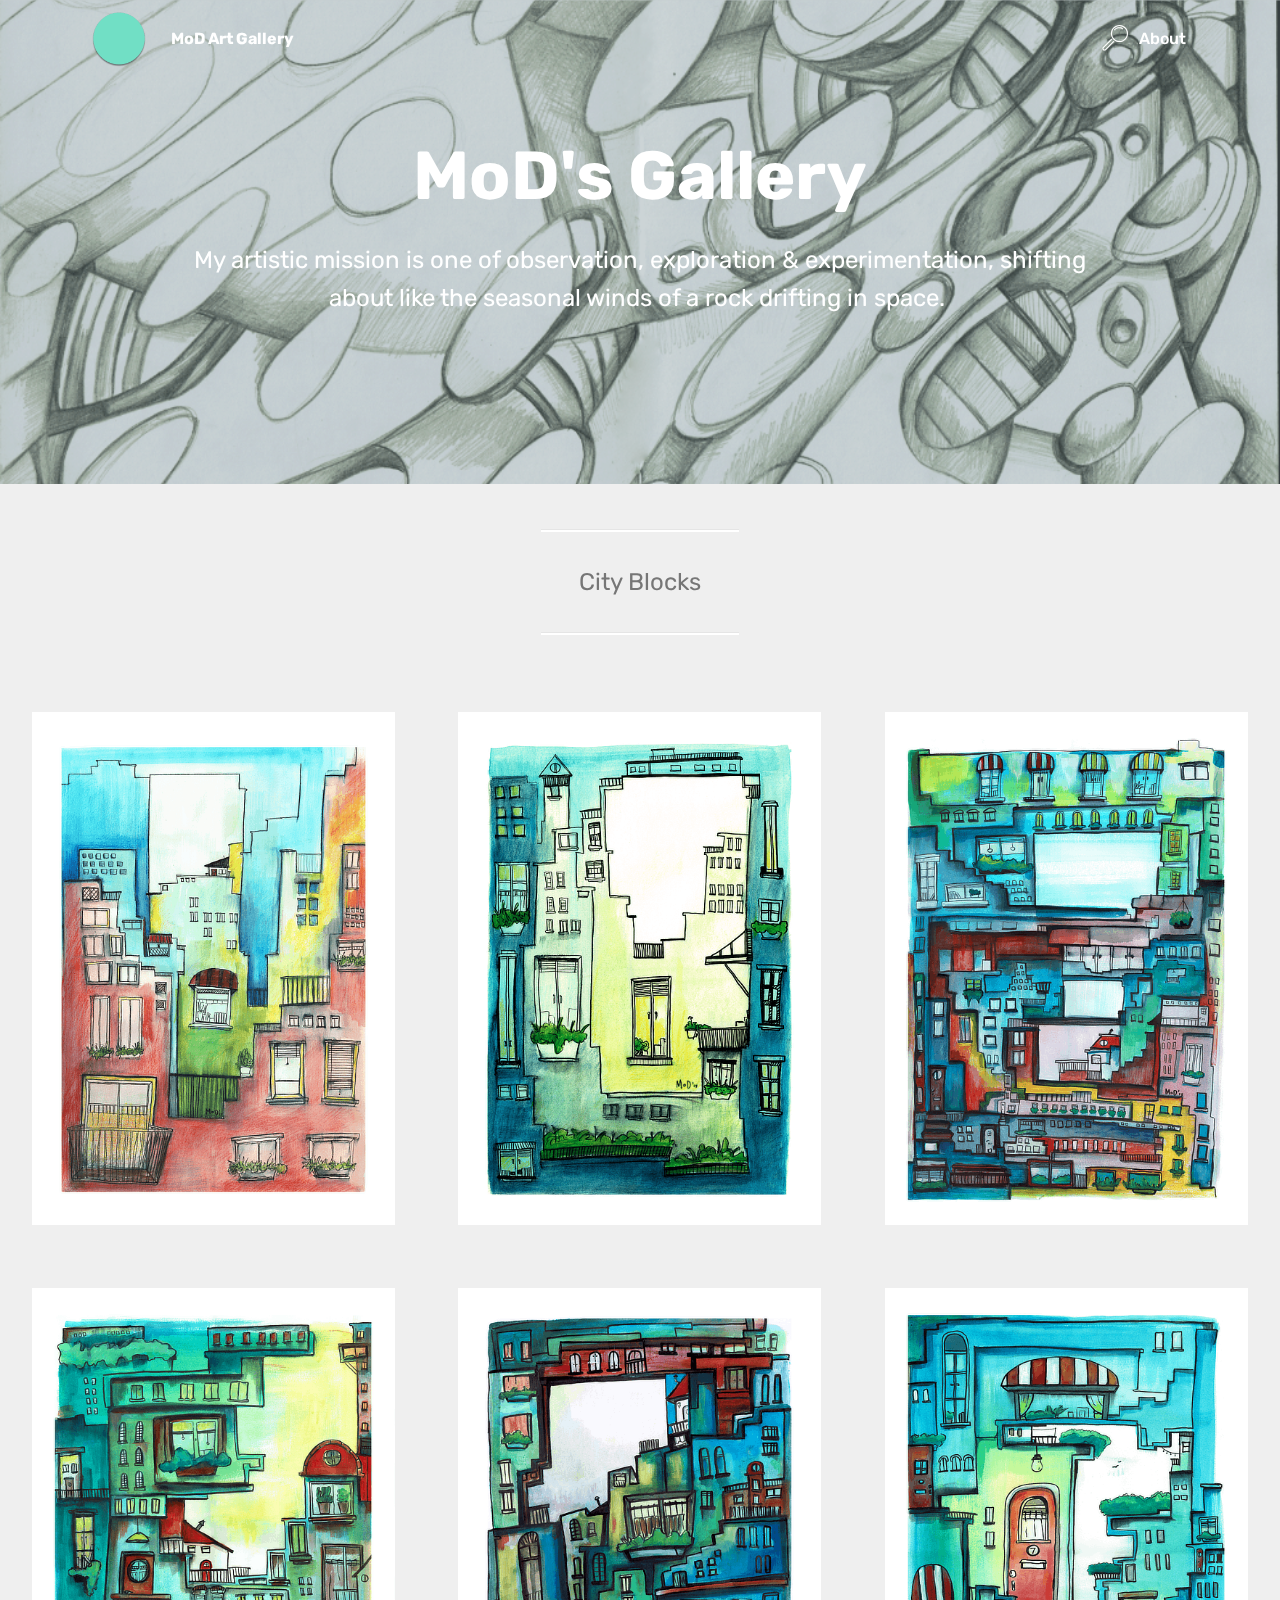
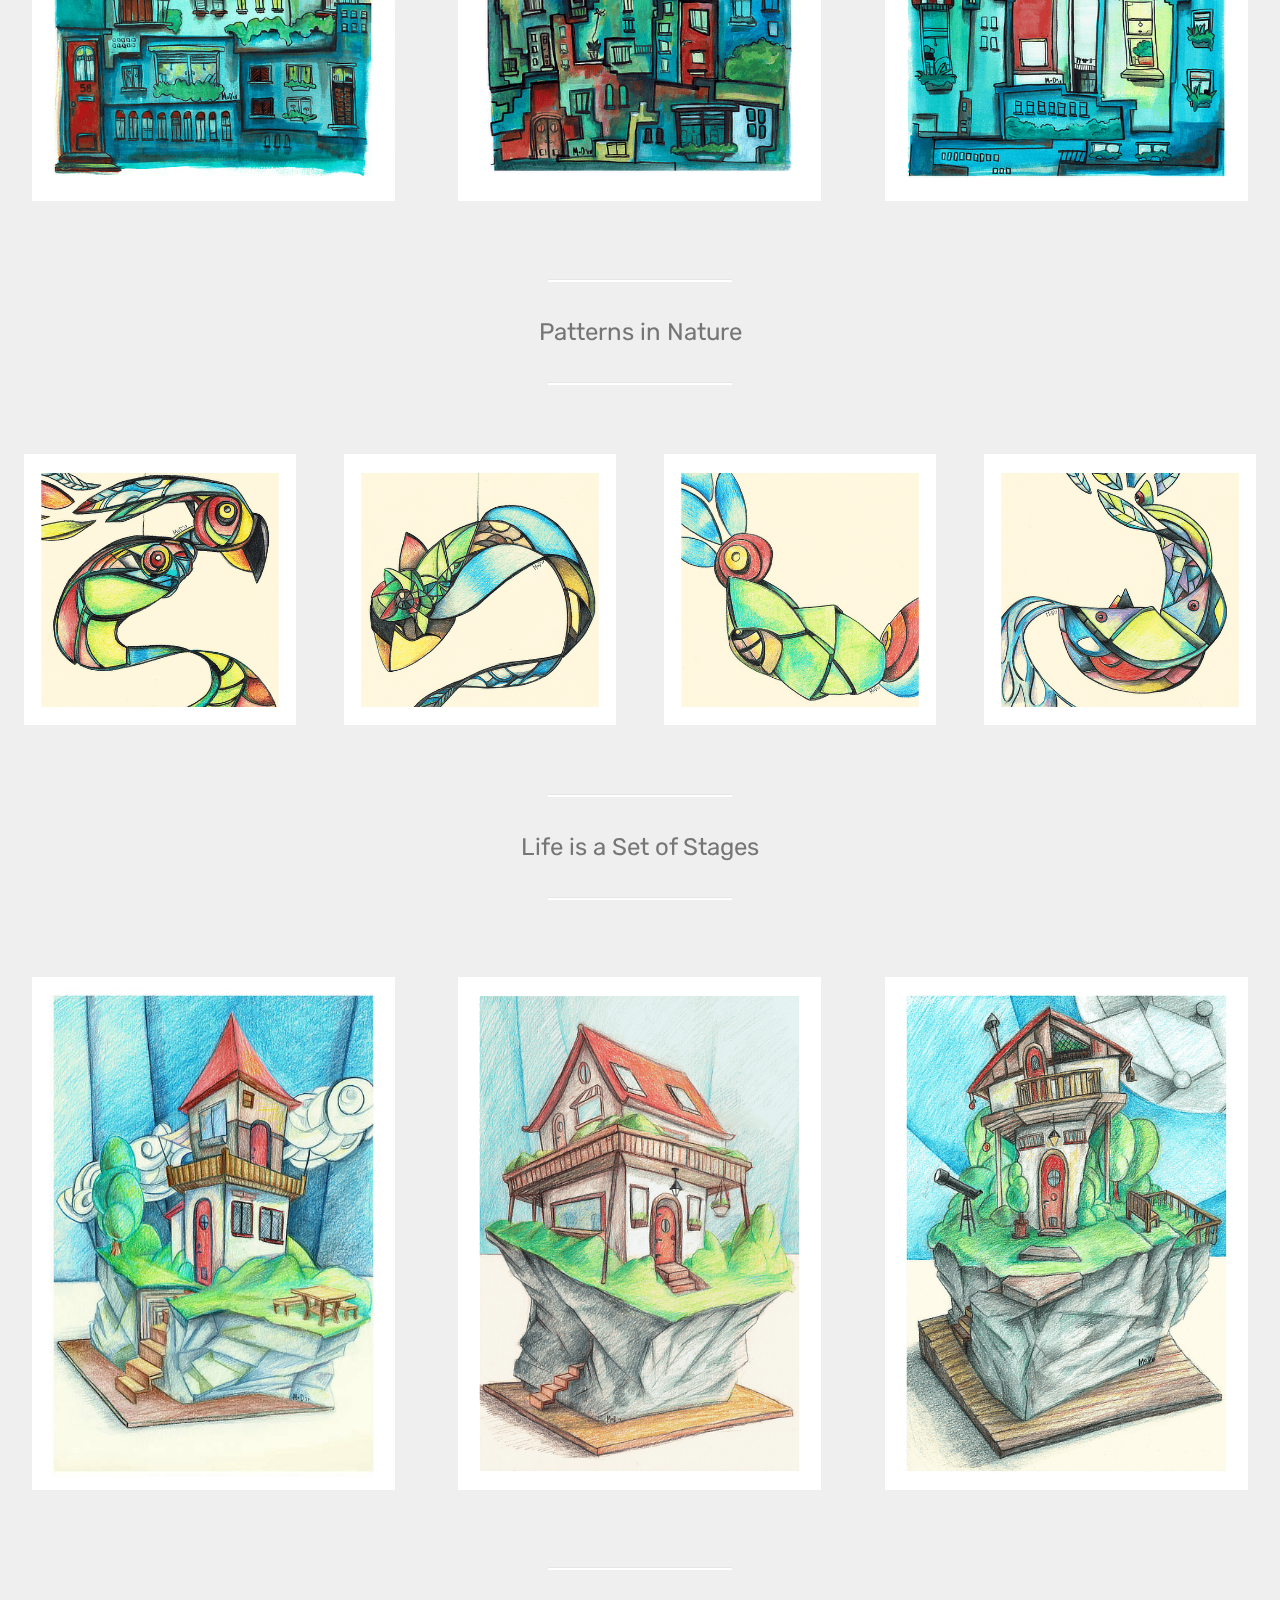
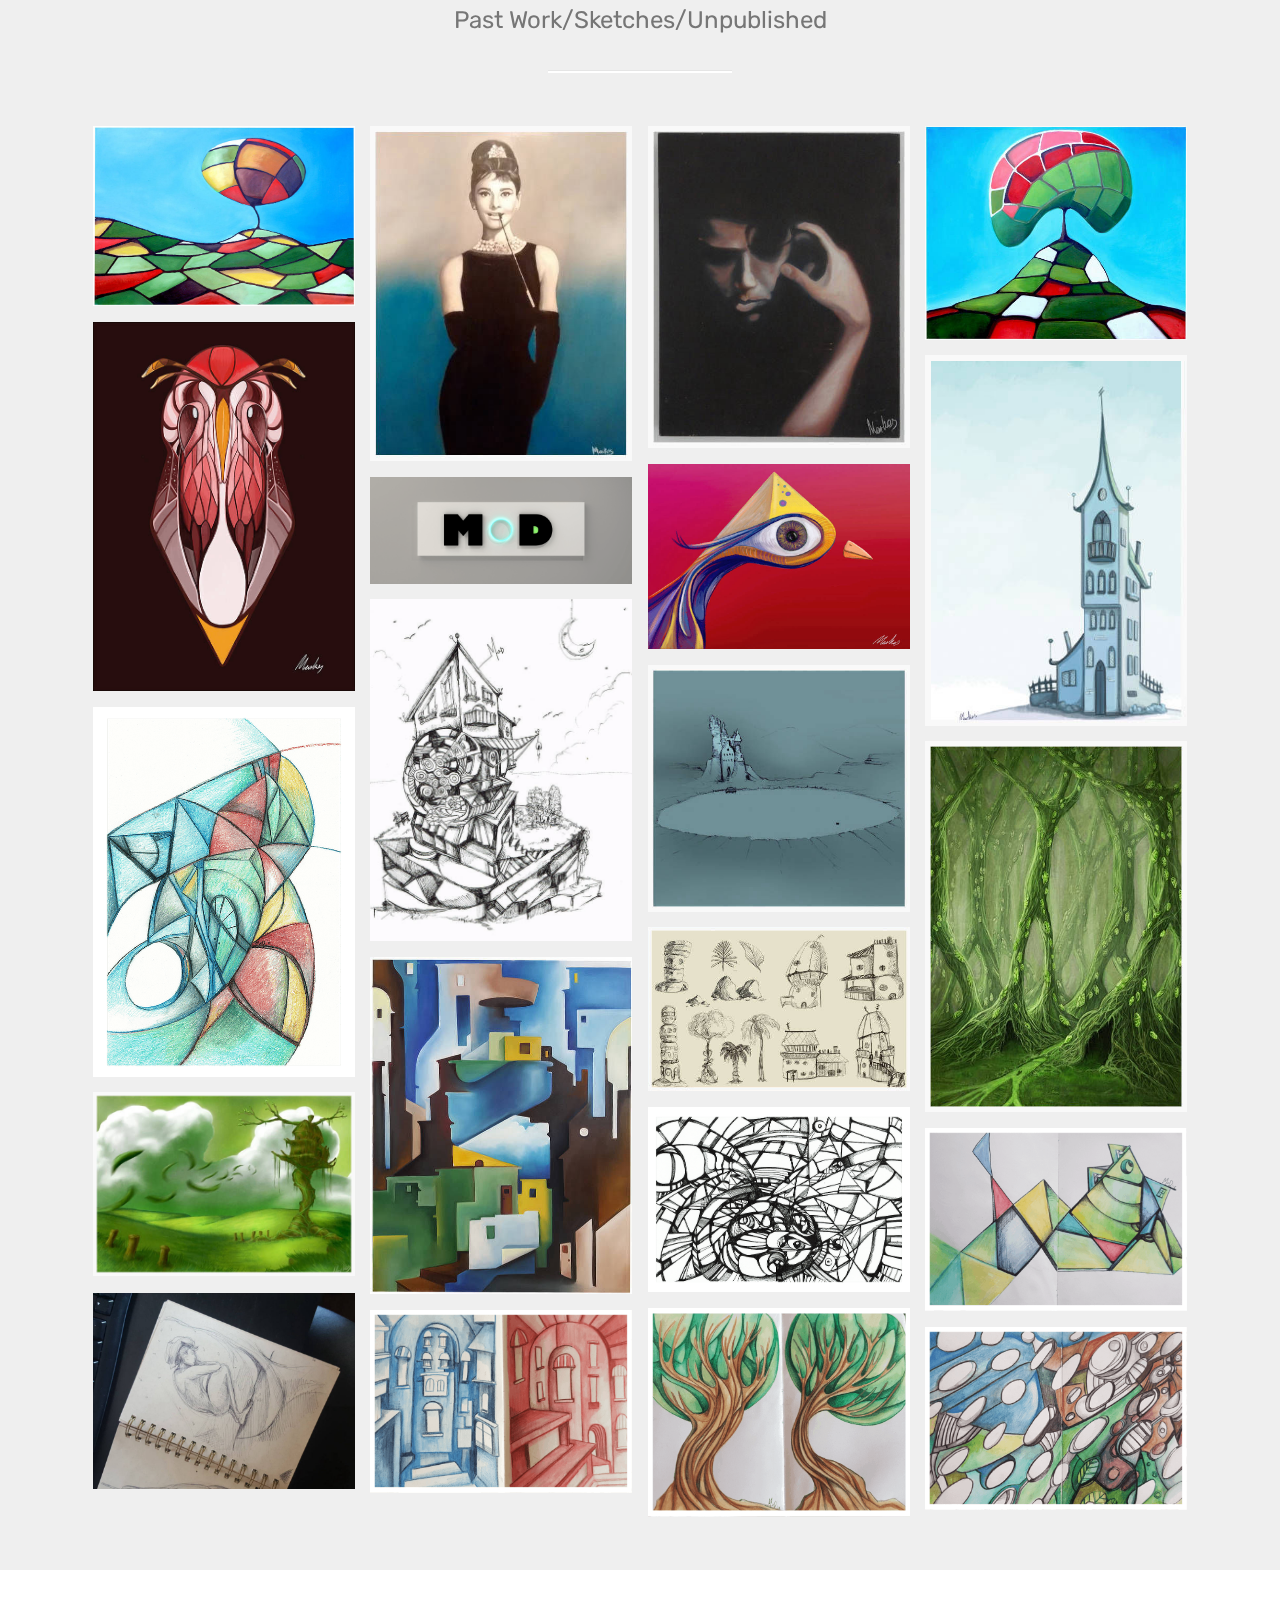
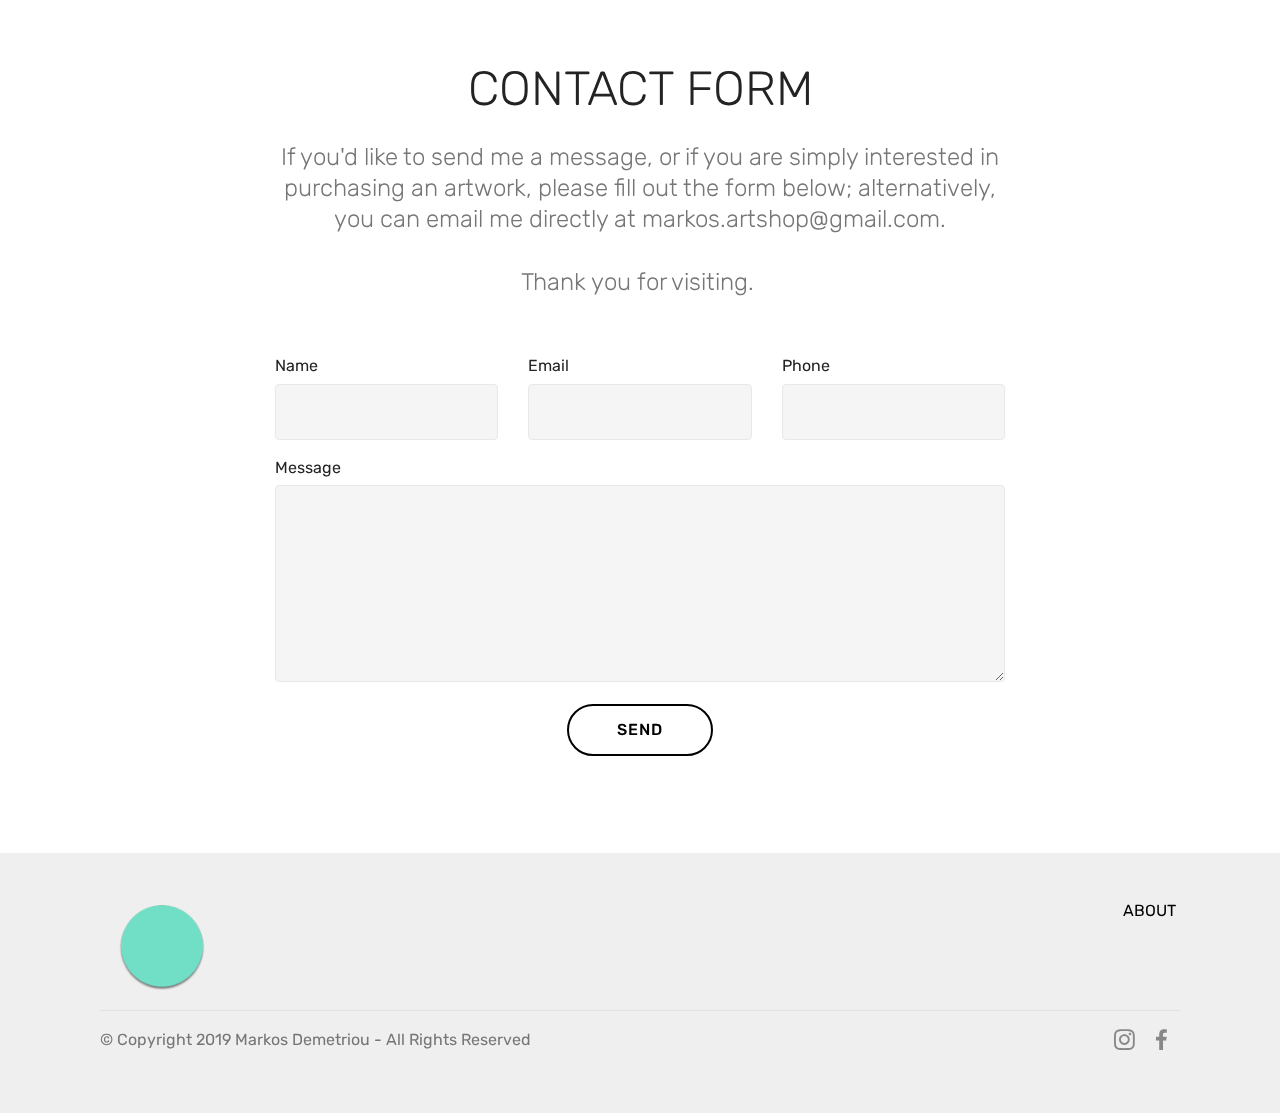
==== index.html @ dbc4f15a "Initial commit" ====
<!DOCTYPE html>
<html >
<head>
  <!-- Site made with Mobirise Website Builder v4.9.3, https://mobirise.com -->
  <meta charset="UTF-8">
  <meta http-equiv="X-UA-Compatible" content="IE=edge">
  <meta name="generator" content="Mobirise v4.9.3, mobirise.com">
  <meta name="viewport" content="width=device-width, initial-scale=1, minimum-scale=1">
  <link rel="shortcut icon" href="assets/images/favicon-32x32-1.png" type="image/x-icon">
  <meta name="description" content="">
  <title>Home</title>
  <link rel="stylesheet" href="assets/web/assets/mobirise-icons/mobirise-icons.css">
  <link rel="stylesheet" href="assets/tether/tether.min.css">
  <link rel="stylesheet" href="assets/bootstrap/css/bootstrap.min.css">
  <link rel="stylesheet" href="assets/bootstrap/css/bootstrap-grid.min.css">
  <link rel="stylesheet" href="assets/bootstrap/css/bootstrap-reboot.min.css">
  <link rel="stylesheet" href="assets/dropdown/css/style.css">
  <link rel="stylesheet" href="assets/socicon/css/styles.css">
  <link rel="stylesheet" href="assets/theme/css/style.css">
  <link rel="stylesheet" href="assets/gallery/style.css">
  <link rel="stylesheet" href="assets/mobirise/css/mbr-additional.css" type="text/css">
  
  
  
</head>
<body>
  <section class="menu cid-qTkzRZLJNu" once="menu" id="menu1-0">

    

    <nav class="navbar navbar-expand beta-menu navbar-dropdown align-items-center navbar-toggleable-sm bg-color transparent">
        <button class="navbar-toggler navbar-toggler-right" type="button" data-toggle="collapse" data-target="#navbarSupportedContent" aria-controls="navbarSupportedContent" aria-expanded="false" aria-label="Toggle navigation">
            <div class="hamburger">
                <span></span>
                <span></span>
                <span></span>
                <span></span>
            </div>
        </button>
        <div class="menu-logo">
            <div class="navbar-brand">
                <span class="navbar-logo">
                    
                         <img src="assets/images/profile-t-280x217.png" alt="Mobirise" title="" style="height: 3.8rem;">
                    
                </span>
                <span class="navbar-caption-wrap"><a class="navbar-caption text-white display-4" href="index.html">MoD Art Gallery</a></span>
            </div>
        </div>
        <div class="collapse navbar-collapse" id="navbarSupportedContent">
            <ul class="navbar-nav nav-dropdown nav-right" data-app-modern-menu="true"><li class="nav-item">
                    <a class="nav-link link text-white display-4" href="https://mobirise.com">
                        </a>
                </li>
                <li class="nav-item">
                    <a class="nav-link link text-white display-4" href="page2.html">
                        <span class="mbri-search mbr-iconfont mbr-iconfont-btn"></span>
                        About&nbsp;</a>
                </li></ul>
            
        </div>
    </nav>
</section>

<section class="engine"><a href="https://mobirise.info/i">free site creation software</a></section><section class="header1 cid-riar9zI0Ht mbr-parallax-background" id="header1-k">

    

    <div class="mbr-overlay" style="opacity: 0.4; background-color: rgb(135, 154, 159);">
    </div>

    <div class="container">
        <div class="row justify-content-md-center">
            <div class="mbr-white col-md-10">
                <h1 class="mbr-section-title align-center mbr-bold pb-3 mbr-fonts-style display-1">
                    MoD's Gallery</h1>
                
                <p class="mbr-text align-center pb-3 mbr-fonts-style display-5">
                    My artistic mission is one of observation, exploration &amp; experimentation, shifting about like the seasonal winds of a rock drifting in space.&nbsp;</p>
                
            </div>
        </div>
    </div>

</section>

<section class="mbr-section article content10 cid-rgtfGTHxX0" id="content10-6">
    
     

    <div class="container">
        <div class="inner-container" style="width: 66%;">
            <hr class="line" style="width: 27%;">
            <div class="section-text align-center mbr-white mbr-fonts-style display-5">City Blocks<br></div>
            <hr class="line" style="width: 27%;">
        </div>
    </div>
</section>

<section class="mbr-gallery mbr-slider-carousel cid-r9dg7UGErN" id="gallery2-4">

    

    <div>
        <div><!-- Filter --><!-- Gallery --><div class="mbr-gallery-row"><div class="mbr-gallery-layout-default"><div><div><div class="mbr-gallery-item mbr-gallery-item--p4" data-video-url="false" data-tags=""><div href="#lb-gallery2-4" data-slide-to="0" data-toggle="modal"><img src="assets/images/city-blocks-02-combined-scans-s-500x707-500x707.png" alt="" title=""><span class="icon-focus"></span></div></div><div class="mbr-gallery-item mbr-gallery-item--p4" data-video-url="false" data-tags=""><div href="#lb-gallery2-4" data-slide-to="1" data-toggle="modal"><img src="assets/images/city-blocks-01-s-500x707-500x707.png" alt="" title=""><span class="icon-focus"></span></div></div><div class="mbr-gallery-item mbr-gallery-item--p4" data-video-url="false" data-tags=""><div href="#lb-gallery2-4" data-slide-to="2" data-toggle="modal"><img src="assets/images/city-blocks-15-combined-scans-b-500x707-500x707.png" alt="" title=""><span class="icon-focus"></span></div></div><div class="mbr-gallery-item mbr-gallery-item--p4" data-video-url="false" data-tags=""><div href="#lb-gallery2-4" data-slide-to="3" data-toggle="modal"><img src="assets/images/city-blocks-14-combined-scans-a-500x707-500x707.png" alt="" title=""><span class="icon-focus"></span></div></div><div class="mbr-gallery-item mbr-gallery-item--p4" data-video-url="false" data-tags=""><div href="#lb-gallery2-4" data-slide-to="4" data-toggle="modal"><img src="assets/images/city-blocks-16-combined-scans-c-500x707-500x707.png" alt="" title=""><span class="icon-focus"></span></div></div><div class="mbr-gallery-item mbr-gallery-item--p4" data-video-url="false" data-tags=""><div href="#lb-gallery2-4" data-slide-to="5" data-toggle="modal"><img src="assets/images/city-blocks-17-combined-scans-b-500x707-500x707.png" alt="" title=""><span class="icon-focus"></span></div></div></div></div><div class="clearfix"></div></div></div><!-- Lightbox --><div data-app-prevent-settings="" class="mbr-slider modal fade carousel slide" tabindex="-1" data-keyboard="true" data-interval="false" id="lb-gallery2-4"><div class="modal-dialog"><div class="modal-content"><div class="modal-body"><div class="carousel-inner"><div class="carousel-item"><img src="assets/images/city-blocks-02-combined-scans-s-500x707.png" alt="" title=""></div><div class="carousel-item"><img src="assets/images/city-blocks-01-s-500x707.png" alt="" title=""></div><div class="carousel-item"><img src="assets/images/city-blocks-15-combined-scans-b-500x707.png" alt="" title=""></div><div class="carousel-item active"><img src="assets/images/city-blocks-14-combined-scans-a-500x707.png" alt="" title=""></div><div class="carousel-item"><img src="assets/images/city-blocks-16-combined-scans-c-500x707.png" alt="" title=""></div><div class="carousel-item"><img src="assets/images/city-blocks-17-combined-scans-b-500x707.png" alt="" title=""></div></div><a class="carousel-control carousel-control-prev" role="button" data-slide="prev" href="#lb-gallery2-4"><span class="mbri-left mbr-iconfont" aria-hidden="true"></span><span class="sr-only">Previous</span></a><a class="carousel-control carousel-control-next" role="button" data-slide="next" href="#lb-gallery2-4"><span class="mbri-right mbr-iconfont" aria-hidden="true"></span><span class="sr-only">Next</span></a><a class="close" href="#" role="button" data-dismiss="modal"><span class="sr-only">Close</span></a></div></div></div></div></div>
    </div>

</section>

<section class="mbr-section article content10 cid-rhTkPIsEzM" id="content10-8">
    
     

    <div class="container">
        <div class="inner-container" style="width: 66%;">
            <hr class="line" style="width: 25%;">
            <div class="section-text align-center mbr-white mbr-fonts-style display-5">
                    Patterns in Nature</div>
            <hr class="line" style="width: 25%;">
        </div>
    </div>
</section>

<section class="mbr-gallery mbr-slider-carousel cid-rhTm8v5T2h" id="gallery2-c">

    

    <div>
        <div><!-- Filter --><!-- Gallery --><div class="mbr-gallery-row"><div class="mbr-gallery-layout-default"><div><div><div class="mbr-gallery-item mbr-gallery-item--p3" data-video-url="false" data-tags="Awesome"><div href="#lb-gallery2-c" data-slide-to="0" data-toggle="modal"><img src="assets/images/nature-patterns-fishparrot-1-500x499-500x499-500x499.png" alt="" title=""><span class="icon-focus"></span></div></div><div class="mbr-gallery-item mbr-gallery-item--p3" data-video-url="false" data-tags="Responsive"><div href="#lb-gallery2-c" data-slide-to="1" data-toggle="modal"><img src="assets/images/nature-patterns-river-1-500x499-500x499-500x499.png" alt="" title=""><span class="icon-focus"></span></div></div><div class="mbr-gallery-item mbr-gallery-item--p3" data-video-url="false" data-tags="Creative"><div href="#lb-gallery2-c" data-slide-to="2" data-toggle="modal"><img src="assets/images/nature-patterns-mask-1-500x499-500x499.png" alt="" title=""><span class="icon-focus"></span></div></div><div class="mbr-gallery-item mbr-gallery-item--p3" data-video-url="false" data-tags="Animated"><div href="#lb-gallery2-c" data-slide-to="3" data-toggle="modal"><img src="assets/images/nature-patterns-mousebird-1-500x499-500x499.png" alt="" title=""><span class="icon-focus"></span></div></div></div></div><div class="clearfix"></div></div></div><!-- Lightbox --><div data-app-prevent-settings="" class="mbr-slider modal fade carousel slide" tabindex="-1" data-keyboard="true" data-interval="false" id="lb-gallery2-c"><div class="modal-dialog"><div class="modal-content"><div class="modal-body"><div class="carousel-inner"><div class="carousel-item"><img src="assets/images/nature-patterns-fishparrot-1-500x499-500x499.png" alt="" title=""></div><div class="carousel-item"><img src="assets/images/nature-patterns-river-1-500x499-500x499.png" alt="" title=""></div><div class="carousel-item"><img src="assets/images/nature-patterns-mask-1-500x499.png" alt="" title=""></div><div class="carousel-item active"><img src="assets/images/nature-patterns-mousebird-1-500x499.png" alt="" title=""></div></div><a class="carousel-control carousel-control-prev" role="button" data-slide="prev" href="#lb-gallery2-c"><span class="mbri-left mbr-iconfont" aria-hidden="true"></span><span class="sr-only">Previous</span></a><a class="carousel-control carousel-control-next" role="button" data-slide="next" href="#lb-gallery2-c"><span class="mbri-right mbr-iconfont" aria-hidden="true"></span><span class="sr-only">Next</span></a><a class="close" href="#" role="button" data-dismiss="modal"><span class="sr-only">Close</span></a></div></div></div></div></div>
    </div>

</section>

<section class="mbr-section article content10 cid-rhTm5nGoF8" id="content10-b">
    
     

    <div class="container">
        <div class="inner-container" style="width: 66%;">
            <hr class="line" style="width: 25%;">
            <div class="section-text align-center mbr-white mbr-fonts-style display-5">Life is a Set of Stages<br></div>
            <hr class="line" style="width: 25%;">
        </div>
    </div>
</section>

<section class="mbr-gallery mbr-slider-carousel cid-rhTmTElGnI" id="gallery2-d">

    

    <div>
        <div><!-- Filter --><!-- Gallery --><div class="mbr-gallery-row"><div class="mbr-gallery-layout-default"><div><div><div class="mbr-gallery-item mbr-gallery-item--p4" data-video-url="false" data-tags="Awesome"><div href="#lb-gallery2-d" data-slide-to="0" data-toggle="modal"><img src="assets/images/a-house-01-e-500x707-500x707.jpg" alt="" title=""><span class="icon-focus"></span></div></div><div class="mbr-gallery-item mbr-gallery-item--p4" data-video-url="false" data-tags="Responsive"><div href="#lb-gallery2-d" data-slide-to="1" data-toggle="modal"><img src="assets/images/a-house-02-s-500x707-500x707.png" alt="" title=""><span class="icon-focus"></span></div></div><div class="mbr-gallery-item mbr-gallery-item--p4" data-video-url="false" data-tags="Animated"><div href="#lb-gallery2-d" data-slide-to="2" data-toggle="modal"><img src="assets/images/a-house-03-s-500x707-500x707.png" alt="" title=""><span class="icon-focus"></span></div></div></div></div><div class="clearfix"></div></div></div><!-- Lightbox --><div data-app-prevent-settings="" class="mbr-slider modal fade carousel slide" tabindex="-1" data-keyboard="true" data-interval="false" id="lb-gallery2-d"><div class="modal-dialog"><div class="modal-content"><div class="modal-body"><div class="carousel-inner"><div class="carousel-item"><img src="assets/images/a-house-01-e-500x707.jpg" alt="" title=""></div><div class="carousel-item"><img src="assets/images/a-house-02-s-500x707.png" alt="" title=""></div><div class="carousel-item active"><img src="assets/images/a-house-03-s-500x707.png" alt="" title=""></div></div><a class="carousel-control carousel-control-prev" role="button" data-slide="prev" href="#lb-gallery2-d"><span class="mbri-left mbr-iconfont" aria-hidden="true"></span><span class="sr-only">Previous</span></a><a class="carousel-control carousel-control-next" role="button" data-slide="next" href="#lb-gallery2-d"><span class="mbri-right mbr-iconfont" aria-hidden="true"></span><span class="sr-only">Next</span></a><a class="close" href="#" role="button" data-dismiss="modal"><span class="sr-only">Close</span></a></div></div></div></div></div>
    </div>

</section>

<section class="mbr-section article content10 cid-rhTmXd2qOu" id="content10-e">
    
     

    <div class="container">
        <div class="inner-container" style="width: 66%;">
            <hr class="line" style="width: 25%;">
            <div class="section-text align-center mbr-white mbr-fonts-style display-5">Past Work/Sketches/Unpublished<br></div>
            <hr class="line" style="width: 25%;">
        </div>
    </div>
</section>

<section class="mbr-gallery mbr-slider-carousel cid-rihqfLPwnL" id="gallery2-q">

    

    <div class="container">
        <div><!-- Filter --><!-- Gallery --><div class="mbr-gallery-row"><div class="mbr-gallery-layout-default"><div><div><div class="mbr-gallery-item mbr-gallery-item--p1" data-video-url="false" data-tags="Awesome"><div href="#lb-gallery2-q" data-slide-to="0" data-toggle="modal"><img src="assets/images/nature-patterns-5-1500x1033-800x551.jpg" alt="" title=""><span class="icon-focus"></span></div></div><div class="mbr-gallery-item mbr-gallery-item--p1" data-video-url="false" data-tags="Awesome"><div href="#lb-gallery2-q" data-slide-to="1" data-toggle="modal"><img src="assets/images/a-hepburn-390x500-390x500.jpg" alt="" title=""><span class="icon-focus"></span></div></div><div class="mbr-gallery-item mbr-gallery-item--p1" data-video-url="false" data-tags="Awesome"><div href="#lb-gallery2-q" data-slide-to="2" data-toggle="modal"><img src="assets/images/face-oil-406x500-406x500.jpg" alt="" title=""><span class="icon-focus"></span></div></div><div class="mbr-gallery-item mbr-gallery-item--p1" data-video-url="false" data-tags="Awesome"><div href="#lb-gallery2-q" data-slide-to="3" data-toggle="modal"><img src="assets/images/nature-patterns-4-500x408-500x408.jpg" alt="" title=""><span class="icon-focus"></span></div></div><div class="mbr-gallery-item mbr-gallery-item--p1" data-video-url="false" data-tags="Awesome"><div href="#lb-gallery2-q" data-slide-to="4" data-toggle="modal"><img src="assets/images/web-template-experiment04-567x800-567x800.jpg" alt="" title=""><span class="icon-focus"></span></div></div><div class="mbr-gallery-item mbr-gallery-item--p1" data-video-url="false" data-tags="Awesome"><div href="#lb-gallery2-q" data-slide-to="5" data-toggle="modal"><img src="assets/images/whats-that-v4-6-353x500-353x500.jpg" alt="" title=""><span class="icon-focus"></span></div></div><div class="mbr-gallery-item mbr-gallery-item--p1" data-video-url="false" data-tags="Awesome"><div href="#lb-gallery2-q" data-slide-to="6" data-toggle="modal"><img src="assets/images/figures-in-animals-peacock-800x566-800x566.jpg" alt="" title=""><span class="icon-focus"></span></div></div><div class="mbr-gallery-item mbr-gallery-item--p1" data-video-url="false" data-tags="Awesome"><div href="#lb-gallery2-q" data-slide-to="7" data-toggle="modal"><img src="assets/images/logo-render01-2000x814-800x326.png" alt="" title=""><span class="icon-focus"></span></div></div><div class="mbr-gallery-item mbr-gallery-item--p1" data-video-url="false" data-tags="Awesome"><div href="#lb-gallery2-q" data-slide-to="8" data-toggle="modal"><img src="assets/images/cci-16102017-2-536x700-536x700.jpg" alt="" title=""><span class="icon-focus"></span></div></div><div class="mbr-gallery-item mbr-gallery-item--p1" data-video-url="false" data-tags="Awesome"><div href="#lb-gallery2-q" data-slide-to="9" data-toggle="modal"><img src="assets/images/lake-sketch-final00-500x472-500x472.jpg" alt="" title=""><span class="icon-focus"></span></div></div><div class="mbr-gallery-item mbr-gallery-item--p1" data-video-url="false" data-tags="Awesome"><div href="#lb-gallery2-q" data-slide-to="10" data-toggle="modal"><img src="assets/images/a-abstract-co-bnw-lines-02-s-500x707-500x707.png" alt="" title=""><span class="icon-focus"></span></div></div><div class="mbr-gallery-item mbr-gallery-item--p1" data-video-url="false" data-tags="Awesome"><div href="#lb-gallery2-q" data-slide-to="11" data-toggle="modal"><img src="assets/images/06-423x600-423x600.jpg" alt="" title=""><span class="icon-focus"></span></div></div><div class="mbr-gallery-item mbr-gallery-item--p1" data-video-url="false" data-tags="Awesome"><div href="#lb-gallery2-q" data-slide-to="12" data-toggle="modal"><img src="assets/images/object-set-multiple01-500x313-500x313.jpg" alt="" title=""><span class="icon-focus"></span></div></div><div class="mbr-gallery-item mbr-gallery-item--p1" data-video-url="false" data-tags="Awesome"><div href="#lb-gallery2-q" data-slide-to="13" data-toggle="modal"><img src="assets/images/untitled-500x644-500x644.jpg" alt="" title=""><span class="icon-focus"></span></div></div><div class="mbr-gallery-item mbr-gallery-item--p1" data-video-url="false" data-tags="Awesome"><div href="#lb-gallery2-q" data-slide-to="14" data-toggle="modal"><img src="assets/images/valley-final-600x423-600x423.jpg" alt="" title=""><span class="icon-focus"></span></div></div><div class="mbr-gallery-item mbr-gallery-item--p1" data-video-url="false" data-tags="Awesome"><div href="#lb-gallery2-q" data-slide-to="15" data-toggle="modal"><img src="assets/images/a-abstract-bnw-lines-02-s-707x500-707x500.png" alt="" title=""><span class="icon-focus"></span></div></div><div class="mbr-gallery-item mbr-gallery-item--p1" data-video-url="false" data-tags="Awesome"><div href="#lb-gallery2-q" data-slide-to="16" data-toggle="modal"><img src="assets/images/dragonbox-1000x697-800x558.png" alt="" title=""><span class="icon-focus"></span></div></div><div class="mbr-gallery-item mbr-gallery-item--p1" data-video-url="false" data-tags="Awesome"><div href="#lb-gallery2-q" data-slide-to="17" data-toggle="modal"><img src="assets/images/img-20180705-162328-960x720-800x600.jpg" alt="" title=""><span class="icon-focus"></span></div></div><div class="mbr-gallery-item mbr-gallery-item--p1" data-video-url="false" data-tags="Awesome"><div href="#lb-gallery2-q" data-slide-to="18" data-toggle="modal"><img src="assets/images/trees-1000x799-800x639.png" alt="" title=""><span class="icon-focus"></span></div></div><div class="mbr-gallery-item mbr-gallery-item--p1" data-video-url="false" data-tags="Awesome"><div href="#lb-gallery2-q" data-slide-to="19" data-toggle="modal"><img src="assets/images/redbluecomplex-1000x697-800x558.png" alt="" title=""><span class="icon-focus"></span></div></div><div class="mbr-gallery-item mbr-gallery-item--p1" data-video-url="false" data-tags="Awesome"><div href="#lb-gallery2-q" data-slide-to="20" data-toggle="modal"><img src="assets/images/20181219-104407-1000x697-800x558.png" alt="" title=""><span class="icon-focus"></span></div></div></div></div><div class="clearfix"></div></div></div><!-- Lightbox --><div data-app-prevent-settings="" class="mbr-slider modal fade carousel slide" tabindex="-1" data-keyboard="true" data-interval="false" id="lb-gallery2-q"><div class="modal-dialog"><div class="modal-content"><div class="modal-body"><div class="carousel-inner"><div class="carousel-item"><img src="assets/images/nature-patterns-5-1500x1033.jpg" alt="" title=""></div><div class="carousel-item"><img src="assets/images/a-hepburn-390x500.jpg" alt="" title=""></div><div class="carousel-item"><img src="assets/images/face-oil-406x500.jpg" alt="" title=""></div><div class="carousel-item"><img src="assets/images/nature-patterns-4-500x408.jpg" alt="" title=""></div><div class="carousel-item"><img src="assets/images/web-template-experiment04-567x800.jpg" alt="" title=""></div><div class="carousel-item"><img src="assets/images/whats-that-v4-6-353x500.jpg" alt="" title=""></div><div class="carousel-item active"><img src="assets/images/figures-in-animals-peacock-800x566.jpg" alt="" title=""></div><div class="carousel-item"><img src="assets/images/logo-render01-2000x814.png" alt="" title=""></div><div class="carousel-item"><img src="assets/images/cci-16102017-2-536x700.jpg" alt="" title=""></div><div class="carousel-item"><img src="assets/images/lake-sketch-final00-500x472.jpg" alt="" title=""></div><div class="carousel-item"><img src="assets/images/a-abstract-co-bnw-lines-02-s-500x707.png" alt="" title=""></div><div class="carousel-item"><img src="assets/images/06-423x600.jpg" alt="" title=""></div><div class="carousel-item"><img src="assets/images/object-set-multiple01-500x313.jpg" alt="" title=""></div><div class="carousel-item"><img src="assets/images/untitled-500x644.jpg" alt="" title=""></div><div class="carousel-item"><img src="assets/images/valley-final-600x423.jpg" alt="" title=""></div><div class="carousel-item"><img src="assets/images/a-abstract-bnw-lines-02-s-707x500.png" alt="" title=""></div><div class="carousel-item"><img src="assets/images/dragonbox-1000x697.png" alt="" title=""></div><div class="carousel-item"><img src="assets/images/img-20180705-162328-960x720.jpg" alt="" title=""></div><div class="carousel-item"><img src="assets/images/trees-1000x799.png" alt="" title=""></div><div class="carousel-item"><img src="assets/images/redbluecomplex-1000x697.png" alt="" title=""></div><div class="carousel-item"><img src="assets/images/20181219-104407-1000x697.png" alt="" title=""></div></div><a class="carousel-control carousel-control-prev" role="button" data-slide="prev" href="#lb-gallery2-q"><span class="mbri-left mbr-iconfont" aria-hidden="true"></span><span class="sr-only">Previous</span></a><a class="carousel-control carousel-control-next" role="button" data-slide="next" href="#lb-gallery2-q"><span class="mbri-right mbr-iconfont" aria-hidden="true"></span><span class="sr-only">Next</span></a><a class="close" href="#" role="button" data-dismiss="modal"><span class="sr-only">Close</span></a></div></div></div></div></div>
    </div>

</section>

<section class="mbr-section form1 cid-riaHlW3dKO" id="form1-m">

    

    
    <div class="container">
        <div class="row justify-content-center">
            <div class="title col-12 col-lg-8">
                <h2 class="mbr-section-title align-center pb-3 mbr-fonts-style display-2">
                    CONTACT FORM
                </h2>
                <h3 class="mbr-section-subtitle align-center mbr-light pb-3 mbr-fonts-style display-5">If you'd like to send me a message, or if you are simply interested in purchasing an artwork, please fill out the form below; alternatively, you can email me directly at markos.artshop@gmail.com. <br><br>Thank you for visiting.&nbsp;</h3>
            </div>
        </div>
    </div>
    <div class="container">
        <div class="row justify-content-center">
            <div class="media-container-column col-lg-8" data-form-type="formoid">
                    <div data-form-alert="" hidden="">Thanks for filling out the form!</div>
            
                    <form class="mbr-form" action="https://mobirise.com/" method="post" data-form-title="Mobirise Form"><input type="hidden" name="email" data-form-email="true" value="UnUsXU8b4CQmb0ukvHbB7d8o+T+DRtOm/+OVbV65AeKYo1cIPY29CdDp9Q5C56Rgywplk/119FTiehtVW+gwEFzBuC7ANzpeY439j51sR4LuLwCmGvvCiSJSsvqOvehP">
                        <div class="row row-sm-offset">
                            <div class="col-md-4 multi-horizontal" data-for="name">
                                <div class="form-group">
                                    <label class="form-control-label mbr-fonts-style display-7" for="name-form1-m">Name</label>
                                    <input type="text" class="form-control" name="name" data-form-field="Name" required="" id="name-form1-m">
                                </div>
                            </div>
                            <div class="col-md-4 multi-horizontal" data-for="email">
                                <div class="form-group">
                                    <label class="form-control-label mbr-fonts-style display-7" for="email-form1-m">Email</label>
                                    <input type="email" class="form-control" name="email" data-form-field="Email" required="" id="email-form1-m">
                                </div>
                            </div>
                            <div class="col-md-4 multi-horizontal" data-for="phone">
                                <div class="form-group">
                                    <label class="form-control-label mbr-fonts-style display-7" for="phone-form1-m">Phone</label>
                                    <input type="tel" class="form-control" name="phone" data-form-field="Phone" id="phone-form1-m">
                                </div>
                            </div>
                        </div>
                        <div class="form-group" data-for="message">
                            <label class="form-control-label mbr-fonts-style display-7" for="message-form1-m">Message</label>
                            <textarea type="text" class="form-control" name="message" rows="7" data-form-field="Message" id="message-form1-m"></textarea>
                        </div>
            
                        <span class="input-group-btn"><button href="" type="submit" class="btn btn-form btn-black-outline display-4">SEND</button></span>
                    </form>
            </div>
        </div>
    </div>
</section>

<section class="cid-rihCo8fDpm" id="footer5-t">

    

    

    <div class="container">
        <div class="media-container-row">
            <div class="col-md-3">
                <div class="media-wrap">
                    <a href="index.html">
                       <img src="assets/images/profile-t-280x217.png" alt="Mobirise" title="">
                    </a>
                </div>
            </div>
            <div class="col-md-9">
                <p class="mbr-text align-right links mbr-fonts-style display-7">
                    <a href="page2.html" class="text-black">ABOUT</a>&nbsp;</p>
            </div>
        </div>
        <div class="footer-lower">
            <div class="media-container-row">
                <div class="col-md-12">
                    <hr>
                </div>
            </div>
            <div class="media-container-row mbr-white">
                <div class="col-md-6 copyright">
                    <p class="mbr-text mbr-fonts-style display-7">
                        © Copyright 2019 Markos Demetriou - All Rights Reserved
                    </p>
                </div>
                <div class="col-md-6">
                    <div class="social-list align-right">
                        <div class="soc-item">
                            <a href="https://www.instagram.com/markos_artshop/" target="_blank">
                                <span class="mbr-iconfont mbr-iconfont-social socicon-instagram socicon"></span>
                            </a>
                        </div>
                        <div class="soc-item">
                            <a href="https://www.facebook.com/markosartshop/" target="_blank">
                                <span class="mbr-iconfont mbr-iconfont-social socicon-facebook socicon"></span>
                            </a>
                        </div>
                        
                        
                        
                        
                    </div>
                </div>
            </div>
        </div>
    </div>
</section>


  <script src="assets/web/assets/jquery/jquery.min.js"></script>
  <script src="assets/popper/popper.min.js"></script>
  <script src="assets/tether/tether.min.js"></script>
  <script src="assets/bootstrap/js/bootstrap.min.js"></script>
  <script src="assets/smoothscroll/smooth-scroll.js"></script>
  <script src="assets/dropdown/js/script.min.js"></script>
  <script src="assets/touchswipe/jquery.touch-swipe.min.js"></script>
  <script src="assets/parallax/jarallax.min.js"></script>
  <script src="assets/masonry/masonry.pkgd.min.js"></script>
  <script src="assets/imagesloaded/imagesloaded.pkgd.min.js"></script>
  <script src="assets/bootstrapcarouselswipe/bootstrap-carousel-swipe.js"></script>
  <script src="assets/vimeoplayer/jquery.mb.vimeo_player.js"></script>
  <script src="assets/theme/js/script.js"></script>
  <script src="assets/slidervideo/script.js"></script>
  <script src="assets/gallery/player.min.js"></script>
  <script src="assets/gallery/script.js"></script>
  <script src="assets/formoid/formoid.min.js"></script>
  
  
</body>
</html>
---- assets/web/assets/mobirise-icons/mobirise-icons.css ----
@font-face {
  font-family: 'MobiriseIcons';
  src:  url('mobirise-icons.eot?spat4u');
  src:  url('mobirise-icons.eot?spat4u#iefix') format('embedded-opentype'),
    url('mobirise-icons.ttf?spat4u') format('truetype'),
    url('mobirise-icons.woff?spat4u') format('woff'),
    url('mobirise-icons.svg?spat4u#MobiriseIcons') format('svg');
  font-weight: normal;
  font-style: normal;
}

[class^="mbri-"], [class*=" mbri-"] {
  /* use !important to prevent issues with browser extensions that change fonts */
  font-family: MobiriseIcons !important;
  speak: none;
  font-style: normal;
  font-weight: normal;
  font-variant: normal;
  text-transform: none;
  line-height: 1;

  /* Better Font Rendering =========== */
  -webkit-font-smoothing: antialiased;
  -moz-osx-font-smoothing: grayscale;
}

.mbri-add-submenu:before {
  content: "\e900";
}
.mbri-alert:before {
  content: "\e901";
}
.mbri-align-center:before {
  content: "\e902";
}
.mbri-align-justify:before {
  content: "\e903";
}
.mbri-align-left:before {
  content: "\e904";
}
.mbri-align-right:before {
  content: "\e905";
}
.mbri-android:before {
  content: "\e906";
}
.mbri-apple:before {
  content: "\e907";
}
.mbri-arrow-down:before {
  content: "\e908";
}
.mbri-arrow-next:before {
  content: "\e909";
}
.mbri-arrow-prev:before {
  content: "\e90a";
}
.mbri-arrow-up:before {
  content: "\e90b";
}
.mbri-bold:before {
  content: "\e90c";
}
.mbri-bookmark:before {
  content: "\e90d";
}
.mbri-bootstrap:before {
  content: "\e90e";
}
.mbri-briefcase:before {
  content: "\e90f";
}
.mbri-browse:before {
  content: "\e910";
}
.mbri-bulleted-list:before {
  content: "\e911";
}
.mbri-calendar:before {
  content: "\e912";
}
.mbri-camera:before {
  content: "\e913";
}
.mbri-cart-add:before {
  content: "\e914";
}
.mbri-cart-full:before {
  content: "\e915";
}
.mbri-cash:before {
  content: "\e916";
}
.mbri-change-style:before {
  content: "\e917";
}
.mbri-chat:before {
  content: "\e918";
}
.mbri-clock:before {
  content: "\e919";
}
.mbri-close:before {
  content: "\e91a";
}
.mbri-cloud:before {
  content: "\e91b";
}
.mbri-code:before {
  content: "\e91c";
}
.mbri-contact-form:before {
  content: "\e91d";
}
.mbri-credit-card:before {
  content: "\e91e";
}
.mbri-cursor-click:before {
  content: "\e91f";
}
.mbri-cust-feedback:before {
  content: "\e920";
}
.mbri-database:before {
  content: "\e921";
}
.mbri-delivery:before {
  content: "\e922";
}
.mbri-desktop:before {
  content: "\e923";
}
.mbri-devices:before {
  content: "\e924";
}
.mbri-down:before {
  content: "\e925";
}
.mbri-download:before {
  content: "\e989";
}
.mbri-drag-n-drop:before {
  content: "\e927";
}
.mbri-drag-n-drop2:before {
  content: "\e928";
}
.mbri-edit:before {
  content: "\e929";
}
.mbri-edit2:before {
  content: "\e92a";
}
.mbri-error:before {
  content: "\e92b";
}
.mbri-extension:before {
  content: "\e92c";
}
.mbri-features:before {
  content: "\e92d";
}
.mbri-file:before {
  content: "\e92e";
}
.mbri-flag:before {
  content: "\e92f";
}
.mbri-folder:before {
  content: "\e930";
}
.mbri-gift:before {
  content: "\e931";
}
.mbri-github:before {
  content: "\e932";
}
.mbri-globe:before {
  content: "\e933";
}
.mbri-globe-2:before {
  content: "\e934";
}
.mbri-growing-chart:before {
  content: "\e935";
}
.mbri-hearth:before {
  content: "\e936";
}
.mbri-help:before {
  content: "\e937";
}
.mbri-home:before {
  content: "\e938";
}
.mbri-hot-cup:before {
  content: "\e939";
}
.mbri-idea:before {
  content: "\e93a";
}
.mbri-image-gallery:before {
  content: "\e93b";
}
.mbri-image-slider:before {
  content: "\e93c";
}
.mbri-info:before {
  content: "\e93d";
}
.mbri-italic:before {
  content: "\e93e";
}
.mbri-key:before {
  content: "\e93f";
}
.mbri-laptop:before {
  content: "\e940";
}
.mbri-layers:before {
  content: "\e941";
}
.mbri-left-right:before {
  content: "\e942";
}
.mbri-left:before {
  content: "\e943";
}
.mbri-letter:before {
  content: "\e944";
}
.mbri-like:before {
  content: "\e945";
}
.mbri-link:before {
  content: "\e946";
}
.mbri-lock:before {
  content: "\e947";
}
.mbri-login:before {
  content: "\e948";
}
.mbri-logout:before {
  content: "\e949";
}
.mbri-magic-stick:before {
  content: "\e94a";
}
.mbri-map-pin:before {
  content: "\e94b";
}
.mbri-menu:before {
  content: "\e94c";
}
.mbri-mobile:before {
  content: "\e94d";
}
.mbri-mobile2:before {
  content: "\e94e";
}
.mbri-mobirise:before {
  content: "\e94f";
}
.mbri-more-horizontal:before {
  content: "\e950";
}
.mbri-more-vertical:before {
  content: "\e951";
}
.mbri-music:before {
  content: "\e952";
}
.mbri-new-file:before {
  content: "\e953";
}
.mbri-numbered-list:before {
  content: "\e954";
}
.mbri-opened-folder:before {
  content: "\e955";
}
.mbri-pages:before {
  content: "\e956";
}
.mbri-paper-plane:before {
  content: "\e957";
}
.mbri-paperclip:before {
  content: "\e958";
}
.mbri-photo:before {
  content: "\e959";
}
.mbri-photos:before {
  content: "\e95a";
}
.mbri-pin:before {
  content: "\e95b";
}
.mbri-play:before {
  content: "\e95c";
}
.mbri-plus:before {
  content: "\e95d";
}
.mbri-preview:before {
  content: "\e95e";
}
.mbri-print:before {
  content: "\e95f";
}
.mbri-protect:before {
  content: "\e960";
}
.mbri-question:before {
  content: "\e961";
}
.mbri-quote-left:before {
  content: "\e962";
}
.mbri-quote-right:before {
  content: "\e963";
}
.mbri-refresh:before {
  content: "\e964";
}
.mbri-responsive:before {
  content: "\e965";
}
.mbri-right:before {
  content: "\e966";
}
.mbri-rocket:before {
  content: "\e967";
}
.mbri-sad-face:before {
  content: "\e968";
}
.mbri-sale:before {
  content: "\e969";
}
.mbri-save:before {
  content: "\e96a";
}
.mbri-search:before {
  content: "\e96b";
}
.mbri-setting:before {
  content: "\e96c";
}
.mbri-setting2:before {
  content: "\e96d";
}
.mbri-setting3:before {
  content: "\e96e";
}
.mbri-share:before {
  content: "\e96f";
}
.mbri-shopping-bag:before {
  content: "\e970";
}
.mbri-shopping-basket:before {
  content: "\e971";
}
.mbri-shopping-cart:before {
  content: "\e972";
}
.mbri-sites:before {
  content: "\e973";
}
.mbri-smile-face:before {
  content: "\e974";
}
.mbri-speed:before {
  content: "\e975";
}
.mbri-star:before {
  content: "\e976";
}
.mbri-success:before {
  content: "\e977";
}
.mbri-sun:before {
  content: "\e978";
}
.mbri-sun2:before {
  content: "\e979";
}
.mbri-tablet:before {
  content: "\e97a";
}
.mbri-tablet-vertical:before {
  content: "\e97b";
}
.mbri-target:before {
  content: "\e97c";
}
.mbri-timer:before {
  content: "\e97d";
}
.mbri-to-ftp:before {
  content: "\e97e";
}
.mbri-to-local-drive:before {
  content: "\e97f";
}
.mbri-touch-swipe:before {
  content: "\e980";
}
.mbri-touch:before {
  content: "\e981";
}
.mbri-trash:before {
  content: "\e982";
}
.mbri-underline:before {
  content: "\e983";
}
.mbri-unlink:before {
  content: "\e984";
}
.mbri-unlock:before {
  content: "\e985";
}
.mbri-up-down:before {
  content: "\e986";
}
.mbri-up:before {
  content: "\e987";
}
.mbri-update:before {
  content: "\e988";
}
.mbri-upload:before {
 content: "\e926"; 
}
.mbri-user:before {
  content: "\e98a";
}
.mbri-user2:before {
  content: "\e98b";
}
.mbri-users:before {
  content: "\e98c";
}
.mbri-video:before {
  content: "\e98d";
}
.mbri-video-play:before {
  content: "\e98e";
}
.mbri-watch:before {
  content: "\e98f";
}
.mbri-website-theme:before {
  content: "\e990";
}
.mbri-wifi:before {
  content: "\e991";
}
.mbri-windows:before {
  content: "\e992";
}
.mbri-zoom-out:before {
  content: "\e993";
}
.mbri-redo:before {
  content: "\e994";
}
.mbri-undo:before {
  content: "\e995";
}
---- assets/dropdown/css/style.css ----
.navbar-dropdown {
  left: 0;
  padding: 0;
  position: absolute;
  right: 0;
  top: 0;
  transition: all 0.45s ease;
  z-index: 1030;
  background: #282828; }
  .navbar-dropdown .navbar-logo {
    margin-right: 0.8rem;
    transition: margin 0.3s ease-in-out;
    vertical-align: middle; }
    .navbar-dropdown .navbar-logo img {
      height: 3.125rem;
      transition: all 0.3s ease-in-out; }
    .navbar-dropdown .navbar-logo.mbr-iconfont {
      font-size: 3.125rem;
      line-height: 3.125rem; }
  .navbar-dropdown .navbar-caption {
    font-weight: 700;
    white-space: normal;
    vertical-align: -4px;
    line-height: 3.125rem !important; }
    .navbar-dropdown .navbar-caption, .navbar-dropdown .navbar-caption:hover {
      color: inherit;
      text-decoration: none; }
  .navbar-dropdown .mbr-iconfont + .navbar-caption {
    vertical-align: -1px; }
  .navbar-dropdown.navbar-fixed-top {
    position: fixed; }
  .navbar-dropdown .navbar-brand span {
    vertical-align: -4px; }
  .navbar-dropdown.bg-color.transparent {
    background: none; }
  .navbar-dropdown.navbar-short .navbar-brand {
    padding: 0.625rem 0; }
    .navbar-dropdown.navbar-short .navbar-brand span {
      vertical-align: -1px; }
  .navbar-dropdown.navbar-short .navbar-caption {
    line-height: 2.375rem !important;
    vertical-align: -2px; }
  .navbar-dropdown.navbar-short .navbar-logo {
    margin-right: 0.5rem; }
    .navbar-dropdown.navbar-short .navbar-logo img {
      height: 2.375rem; }
    .navbar-dropdown.navbar-short .navbar-logo.mbr-iconfont {
      font-size: 2.375rem;
      line-height: 2.375rem; }
  .navbar-dropdown.navbar-short .mbr-table-cell {
    height: 3.625rem; }
  .navbar-dropdown .navbar-close {
    left: 0.6875rem;
    position: fixed;
    top: 0.75rem;
    z-index: 1000; }
  .navbar-dropdown .hamburger-icon {
    content: "";
    display: inline-block;
    vertical-align: middle;
    width: 16px;
    -webkit-box-shadow: 0 -6px 0 1px #282828,0 0 0 1px #282828,0 6px 0 1px #282828;
    -moz-box-shadow: 0 -6px 0 1px #282828,0 0 0 1px #282828,0 6px 0 1px #282828;
    box-shadow: 0 -6px 0 1px #282828,0 0 0 1px #282828,0 6px 0 1px #282828; }

.dropdown-menu .dropdown-toggle[data-toggle="dropdown-submenu"]::after {
  border-bottom: 0.35em solid transparent;
  border-left: 0.35em solid;
  border-right: 0;
  border-top: 0.35em solid transparent;
  margin-left: 0.3rem; }

.dropdown-menu .dropdown-item:focus {
  outline: 0; }

.nav-dropdown {
  font-size: 0.75rem;
  font-weight: 500;
  height: auto !important; }
  .nav-dropdown .nav-btn {
    padding-left: 1rem; }
  .nav-dropdown .link {
    margin: .667em 1.667em;
    font-weight: 500;
    padding: 0;
    transition: color .2s ease-in-out; }
    .nav-dropdown .link.dropdown-toggle {
      margin-right: 2.583em; }
      .nav-dropdown .link.dropdown-toggle::after {
        margin-left: .25rem;
        border-top: 0.35em solid;
        border-right: 0.35em solid transparent;
        border-left: 0.35em solid transparent;
        border-bottom: 0; }
      .nav-dropdown .link.dropdown-toggle[aria-expanded="true"] {
        margin: 0;
        padding: 0.667em 3.263em  0.667em 1.667em; }
  .nav-dropdown .link::after,
  .nav-dropdown .dropdown-item::after {
    color: inherit; }
  .nav-dropdown .btn {
    font-size: 0.75rem;
    font-weight: 700;
    letter-spacing: 0;
    margin-bottom: 0;
    padding-left: 1.25rem;
    padding-right: 1.25rem; }
  .nav-dropdown .dropdown-menu {
    border-radius: 0;
    border: 0;
    left: 0;
    margin: 0;
    padding-bottom: 1.25rem;
    padding-top: 1.25rem;
    position: relative; }
  .nav-dropdown .dropdown-submenu {
    margin-left: 0.125rem;
    top: 0; }
  .nav-dropdown .dropdown-item {
    font-weight: 500;
    line-height: 2;
    padding: 0.3846em 4.615em 0.3846em 1.5385em;
    position: relative;
    transition: color .2s ease-in-out, background-color .2s ease-in-out; }
    .nav-dropdown .dropdown-item::after {
      margin-top: -0.3077em;
      position: absolute;
      right: 1.1538em;
      top: 50%; }
    .nav-dropdown .dropdown-item:focus, .nav-dropdown .dropdown-item:hover {
      background: none; }

@media (max-width: 767px) {
  .nav-dropdown.navbar-toggleable-sm {
    bottom: 0;
    display: none;
    left: 0;
    overflow-x: hidden;
    position: fixed;
    top: 0;
    transform: translateX(-100%);
    -ms-transform: translateX(-100%);
    -webkit-transform: translateX(-100%);
    width: 18.75rem;
    z-index: 999; } }
.nav-dropdown.navbar-toggleable-xl {
  bottom: 0;
  display: none;
  left: 0;
  overflow-x: hidden;
  position: fixed;
  top: 0;
  transform: translateX(-100%);
  -ms-transform: translateX(-100%);
  -webkit-transform: translateX(-100%);
  width: 18.75rem;
  z-index: 999; }

.nav-dropdown-sm {
  display: block !important;
  overflow-x: hidden;
  overflow: auto;
  padding-top: 3.875rem; }
  .nav-dropdown-sm::after {
    content: "";
    display: block;
    height: 3rem;
    width: 100%; }
  .nav-dropdown-sm.collapse.in ~ .navbar-close {
    display: block !important; }
  .nav-dropdown-sm.collapsing, .nav-dropdown-sm.collapse.in {
    transform: translateX(0);
    -ms-transform: translateX(0);
    -webkit-transform: translateX(0);
    transition: all 0.25s ease-out;
    -webkit-transition: all 0.25s ease-out;
    background: #282828; }
  .nav-dropdown-sm.collapsing[aria-expanded="false"] {
    transform: translateX(-100%);
    -ms-transform: translateX(-100%);
    -webkit-transform: translateX(-100%); }
  .nav-dropdown-sm .nav-item {
    display: block;
    margin-left: 0 !important;
    padding-left: 0; }
  .nav-dropdown-sm .link,
  .nav-dropdown-sm .dropdown-item {
    border-top: 1px dotted rgba(255, 255, 255, 0.1);
    font-size: 0.8125rem;
    line-height: 1.6;
    margin: 0 !important;
    padding: 0.875rem 2.4rem 0.875rem 1.5625rem !important;
    position: relative;
    white-space: normal; }
    .nav-dropdown-sm .link:focus, .nav-dropdown-sm .link:hover,
    .nav-dropdown-sm .dropdown-item:focus,
    .nav-dropdown-sm .dropdown-item:hover {
      background: rgba(0, 0, 0, 0.2) !important;
      color: #c0a375; }
  .nav-dropdown-sm .nav-btn {
    position: relative;
    padding: 1.5625rem 1.5625rem 0 1.5625rem; }
    .nav-dropdown-sm .nav-btn::before {
      border-top: 1px dotted rgba(255, 255, 255, 0.1);
      content: "";
      left: 0;
      position: absolute;
      top: 0;
      width: 100%; }
    .nav-dropdown-sm .nav-btn + .nav-btn {
      padding-top: 0.625rem; }
      .nav-dropdown-sm .nav-btn + .nav-btn::before {
        display: none; }
  .nav-dropdown-sm .btn {
    padding: 0.625rem 0; }
  .nav-dropdown-sm .dropdown-toggle[data-toggle="dropdown-submenu"]::after {
    margin-left: .25rem;
    border-top: 0.35em solid;
    border-right: 0.35em solid transparent;
    border-left: 0.35em solid transparent;
    border-bottom: 0; }
  .nav-dropdown-sm .dropdown-toggle[data-toggle="dropdown-submenu"][aria-expanded="true"]::after {
    border-top: 0;
    border-right: 0.35em solid transparent;
    border-left: 0.35em solid transparent;
    border-bottom: 0.35em solid; }
  .nav-dropdown-sm .dropdown-menu {
    margin: 0;
    padding: 0;
    position: relative;
    top: 0;
    left: 0;
    width: 100%;
    border: 0;
    float: none;
    border-radius: 0;
    background: none; }
  .nav-dropdown-sm .dropdown-submenu {
    left: 100%;
    margin-left: 0.125rem;
    margin-top: -1.25rem;
    top: 0; }

.navbar-toggleable-sm .nav-dropdown .dropdown-menu {
  position: absolute; }

.navbar-toggleable-sm .nav-dropdown .dropdown-submenu {
  left: 100%;
  margin-left: 0.125rem;
  margin-top: -1.25rem;
  top: 0; }

.navbar-toggleable-sm.opened .nav-dropdown .dropdown-menu {
  position: relative; }

.navbar-toggleable-sm.opened .nav-dropdown .dropdown-submenu {
  left: 0;
  margin-left: 00rem;
  margin-top: 0rem;
  top: 0; }

.is-builder .nav-dropdown.collapsing {
  transition: none !important; }

/*# sourceMappingURL=style.css.map */
---- assets/socicon/css/styles.css ----
@charset "UTF-8";

@font-face {
  font-family: "socicon";
  src:url("../fonts/socicon.eot");
  src:url("../fonts/socicon.eot?#iefix") format("embedded-opentype"),
    url("../fonts/socicon.woff") format("woff"),
    url("../fonts/socicon.ttf") format("truetype"),
    url("../fonts/socicon.svg#socicon") format("svg");
  font-weight: normal;
  font-style: normal;

}

[data-icon]:before {
  font-family: "socicon" !important;
  content: attr(data-icon);
  font-style: normal !important;
  font-weight: normal !important;
  font-variant: normal !important;
  text-transform: none !important;
  speak: none;
  line-height: 1;
  -webkit-font-smoothing: antialiased;
  -moz-osx-font-smoothing: grayscale;
}

[class^="socicon-"]:before,
[class*=" socicon-"]:before {
  font-family: "socicon" !important;
  font-style: normal !important;
  font-weight: normal !important;
  font-variant: normal !important;
  text-transform: none !important;
  speak: none;
  line-height: 1;
  -webkit-font-smoothing: antialiased;
  -moz-osx-font-smoothing: grayscale;
}

.socicon-modelmayhem:before {
  content: "\e000";
}
.socicon-mixcloud:before {
  content: "\e001";
}
.socicon-drupal:before {
  content: "\e002";
}
.socicon-swarm:before {
  content: "\e003";
}
.socicon-istock:before {
  content: "\e004";
}
.socicon-yammer:before {
  content: "\e005";
}
.socicon-ello:before {
  content: "\e006";
}
.socicon-stackoverflow:before {
  content: "\e007";
}
.socicon-persona:before {
  content: "\e008";
}
.socicon-triplej:before {
  content: "\e009";
}
.socicon-houzz:before {
  content: "\e00a";
}
.socicon-rss:before {
  content: "\e00b";
}
.socicon-paypal:before {
  content: "\e00c";
}
.socicon-odnoklassniki:before {
  content: "\e00d";
}
.socicon-airbnb:before {
  content: "\e00e";
}
.socicon-periscope:before {
  content: "\e00f";
}
.socicon-outlook:before {
  content: "\e010";
}
.socicon-coderwall:before {
  content: "\e011";
}
.socicon-tripadvisor:before {
  content: "\e012";
}
.socicon-appnet:before {
  content: "\e013";
}
.socicon-goodreads:before {
  content: "\e014";
}
.socicon-tripit:before {
  content: "\e015";
}
.socicon-lanyrd:before {
  content: "\e016";
}
.socicon-slideshare:before {
  content: "\e017";
}
.socicon-buffer:before {
  content: "\e018";
}
.socicon-disqus:before {
  content: "\e019";
}
.socicon-vkontakte:before {
  content: "\e01a";
}
.socicon-whatsapp:before {
  content: "\e01b";
}
.socicon-patreon:before {
  content: "\e01c";
}
.socicon-storehouse:before {
  content: "\e01d";
}
.socicon-pocket:before {
  content: "\e01e";
}
.socicon-mail:before {
  content: "\e01f";
}
.socicon-blogger:before {
  content: "\e020";
}
.socicon-technorati:before {
  content: "\e021";
}
.socicon-reddit:before {
  content: "\e022";
}
.socicon-dribbble:before {
  content: "\e023";
}
.socicon-stumbleupon:before {
  content: "\e024";
}
.socicon-digg:before {
  content: "\e025";
}
.socicon-envato:before {
  content: "\e026";
}
.socicon-behance:before {
  content: "\e027";
}
.socicon-delicious:before {
  content: "\e028";
}
.socicon-deviantart:before {
  content: "\e029";
}
.socicon-forrst:before {
  content: "\e02a";
}
.socicon-play:before {
  content: "\e02b";
}
.socicon-zerply:before {
  content: "\e02c";
}
.socicon-wikipedia:before {
  content: "\e02d";
}
.socicon-apple:before {
  content: "\e02e";
}
.socicon-flattr:before {
  content: "\e02f";
}
.socicon-github:before {
  content: "\e030";
}
.socicon-renren:before {
  content: "\e031";
}
.socicon-friendfeed:before {
  content: "\e032";
}
.socicon-newsvine:before {
  content: "\e033";
}
.socicon-identica:before {
  content: "\e034";
}
.socicon-bebo:before {
  content: "\e035";
}
.socicon-zynga:before {
  content: "\e036";
}
.socicon-steam:before {
  content: "\e037";
}
.socicon-xbox:before {
  content: "\e038";
}
.socicon-windows:before {
  content: "\e039";
}
.socicon-qq:before {
  content: "\e03a";
}
.socicon-douban:before {
  content: "\e03b";
}
.socicon-meetup:before {
  content: "\e03c";
}
.socicon-playstation:before {
  content: "\e03d";
}
.socicon-android:before {
  content: "\e03e";
}
.socicon-snapchat:before {
  content: "\e03f";
}
.socicon-twitter:before {
  content: "\e040";
}
.socicon-facebook:before {
  content: "\e041";
}
.socicon-googleplus:before {
  content: "\e042";
}
.socicon-pinterest:before {
  content: "\e043";
}
.socicon-foursquare:before {
  content: "\e044";
}
.socicon-yahoo:before {
  content: "\e045";
}
.socicon-skype:before {
  content: "\e046";
}
.socicon-yelp:before {
  content: "\e047";
}
.socicon-feedburner:before {
  content: "\e048";
}
.socicon-linkedin:before {
  content: "\e049";
}
.socicon-viadeo:before {
  content: "\e04a";
}
.socicon-xing:before {
  content: "\e04b";
}
.socicon-myspace:before {
  content: "\e04c";
}
.socicon-soundcloud:before {
  content: "\e04d";
}
.socicon-spotify:before {
  content: "\e04e";
}
.socicon-grooveshark:before {
  content: "\e04f";
}
.socicon-lastfm:before {
  content: "\e050";
}
.socicon-youtube:before {
  content: "\e051";
}
.socicon-vimeo:before {
  content: "\e052";
}
.socicon-dailymotion:before {
  content: "\e053";
}
.socicon-vine:before {
  content: "\e054";
}
.socicon-flickr:before {
  content: "\e055";
}
.socicon-500px:before {
  content: "\e056";
}
.socicon-wordpress:before {
  content: "\e058";
}
.socicon-tumblr:before {
  content: "\e059";
}
.socicon-twitch:before {
  content: "\e05a";
}
.socicon-8tracks:before {
  content: "\e05b";
}
.socicon-amazon:before {
  content: "\e05c";
}
.socicon-icq:before {
  content: "\e05d";
}
.socicon-smugmug:before {
  content: "\e05e";
}
.socicon-ravelry:before {
  content: "\e05f";
}
.socicon-weibo:before {
  content: "\e060";
}
.socicon-baidu:before {
  content: "\e061";
}
.socicon-angellist:before {
  content: "\e062";
}
.socicon-ebay:before {
  content: "\e063";
}
.socicon-imdb:before {
  content: "\e064";
}
.socicon-stayfriends:before {
  content: "\e065";
}
.socicon-residentadvisor:before {
  content: "\e066";
}
.socicon-google:before {
  content: "\e067";
}
.socicon-yandex:before {
  content: "\e068";
}
.socicon-sharethis:before {
  content: "\e069";
}
.socicon-bandcamp:before {
  content: "\e06a";
}
.socicon-itunes:before {
  content: "\e06b";
}
.socicon-deezer:before {
  content: "\e06c";
}
.socicon-telegram:before {
  content: "\e06e";
}
.socicon-openid:before {
  content: "\e06f";
}
.socicon-amplement:before {
  content: "\e070";
}
.socicon-viber:before {
  content: "\e071";
}
.socicon-zomato:before {
  content: "\e072";
}
.socicon-draugiem:before {
  content: "\e074";
}
.socicon-endomodo:before {
  content: "\e075";
}
.socicon-filmweb:before {
  content: "\e076";
}
.socicon-stackexchange:before {
  content: "\e077";
}
.socicon-wykop:before {
  content: "\e078";
}
.socicon-teamspeak:before {
  content: "\e079";
}
.socicon-teamviewer:before {
  content: "\e07a";
}
.socicon-ventrilo:before {
  content: "\e07b";
}
.socicon-younow:before {
  content: "\e07c";
}
.socicon-raidcall:before {
  content: "\e07d";
}
.socicon-mumble:before {
  content: "\e07e";
}
.socicon-medium:before {
  content: "\e06d";
}
.socicon-bebee:before {
  content: "\e07f";
}
.socicon-hitbox:before {
  content: "\e080";
}
.socicon-reverbnation:before {
  content: "\e081";
}
.socicon-formulr:before {
  content: "\e082";
}
.socicon-instagram:before {
  content: "\e057";
}
.socicon-battlenet:before {
  content: "\e083";
}
.socicon-chrome:before {
  content: "\e084";
}
.socicon-discord:before {
  content: "\e086";
}
.socicon-issuu:before {
  content: "\e087";
}
.socicon-macos:before {
  content: "\e088";
}
.socicon-firefox:before {
  content: "\e089";
}
.socicon-opera:before {
  content: "\e08d";
}
.socicon-keybase:before {
  content: "\e090";
}
.socicon-alliance:before {
  content: "\e091";
}
.socicon-livejournal:before {
  content: "\e092";
}
.socicon-googlephotos:before {
  content: "\e093";
}
.socicon-horde:before {
  content: "\e094";
}
.socicon-etsy:before {
  content: "\e095";
}
.socicon-zapier:before {
  content: "\e096";
}
.socicon-google-scholar:before {
  content: "\e097";
}
.socicon-researchgate:before {
  content: "\e098";
}
.socicon-wechat:before {
  content: "\e099";
}
.socicon-strava:before {
  content: "\e09a";
}
.socicon-line:before {
  content: "\e09b";
}
.socicon-lyft:before {
  content: "\e09c";
}
.socicon-uber:before {
  content: "\e09d";
}
.socicon-songkick:before {
  content: "\e09e";
}
.socicon-viewbug:before {
  content: "\e09f";
}
.socicon-googlegroups:before {
  content: "\e0a0";
}
.socicon-quora:before {
  content: "\e073";
}
.socicon-diablo:before {
  content: "\e085";
}
.socicon-blizzard:before {
  content: "\e0a1";
}
.socicon-hearthstone:before {
  content: "\e08b";
}
.socicon-heroes:before {
  content: "\e08a";
}
.socicon-overwatch:before {
  content: "\e08c";
}
.socicon-warcraft:before {
  content: "\e08e";
}
.socicon-starcraft:before {
  content: "\e08f";
}
.socicon-beam:before {
  content: "\e0a2";
}
.socicon-curse:before {
  content: "\e0a3";
}
.socicon-player:before {
  content: "\e0a4";
}
.socicon-streamjar:before {
  content: "\e0a5";
}
.socicon-nintendo:before {
  content: "\e0a6";
}
.socicon-hellocoton:before {
  content: "\e0a7";
}
---- assets/theme/css/style.css ----
/*!
 * Mobirise v4 theme (https://mobirise.com/)
 * Copyright 2017 Mobirise
 */
section {
  background-color: #eeeeee; }

section,
.container,
.container-fluid {
  position: relative;
  word-wrap: break-word; }

a.mbr-iconfont:hover {
  text-decoration: none; }

.article .lead p, .article .lead ul, .article .lead ol, .article .lead pre, .article .lead blockquote {
  margin-bottom: 0; }

a {
  font-style: normal;
  font-weight: 400;
  cursor: pointer; }
  a, a:hover {
    text-decoration: none; }

figure {
  margin-bottom: 0; }

body {
  color: #232323; }

h1, h2, h3, h4, h5, h6,
.h1, .h2, .h3, .h4, .h5, .h6,
.display-1, .display-2, .display-3, .display-4 {
  line-height: 1;
  word-break: break-word;
  word-wrap: break-word; }

b, strong {
  font-weight: bold; }

blockquote {
  padding: 10px 0 10px 20px;
  position: relative;
  border-left: 2px solid;
  border-color: #ff3366; }

input:-webkit-autofill, input:-webkit-autofill:hover, input:-webkit-autofill:focus, input:-webkit-autofill:active {
  transition-delay: 9999s;
  transition-property: background-color, color; }

textarea[type="hidden"] {
  display: none; }

body {
  position: relative; }

section {
  background-position: 50% 50%;
  background-repeat: no-repeat;
  background-size: cover; }
  section .mbr-background-video,
  section .mbr-background-video-preview {
    position: absolute;
    bottom: 0;
    left: 0;
    right: 0;
    top: 0; }

.hidden {
  visibility: hidden; }

.mbr-z-index20 {
  z-index: 20; }

/*! Base colors */
.mbr-white {
  color: #ffffff; }

.mbr-black {
  color: #000000; }

.mbr-bg-white {
  background-color: #ffffff; }

.mbr-bg-black {
  background-color: #000000; }

/*! Text-aligns */
.align-left {
  text-align: left; }

.align-center {
  text-align: center; }

.align-right {
  text-align: right; }

@media (max-width: 767px) {
  .align-left, .align-center, .align-right, .mbr-section-btn, .mbr-section-title {
    text-align: center; } }
/*! Font-weight  */
.mbr-light {
  font-weight: 300; }

.mbr-regular {
  font-weight: 400; }

.mbr-semibold {
  font-weight: 500; }

.mbr-bold {
  font-weight: 700; }

/*! Media  */
.media-size-item {
  -webkit-flex: 1 1 auto;
  -moz-flex: 1 1 auto;
  -ms-flex: 1 1 auto;
  -o-flex: 1 1 auto;
  flex: 1 1 auto; }

.media-content {
  -webkit-flex-basis: 100%;
  flex-basis: 100%; }

.media-container-row {
  display: -ms-flexbox;
  display: -webkit-flex;
  display: flex;
  -webkit-flex-direction: row;
  -ms-flex-direction: row;
  flex-direction: row;
  -webkit-flex-wrap: wrap;
  -ms-flex-wrap: wrap;
  flex-wrap: wrap;
  -webkit-justify-content: center;
  -ms-flex-pack: center;
  justify-content: center;
  -webkit-align-content: center;
  -ms-flex-line-pack: center;
  align-content: center;
  -webkit-align-items: start;
  -ms-flex-align: start;
  align-items: start; }
  .media-container-row .media-size-item {
    width: 400px; }

.media-container-column {
  display: -ms-flexbox;
  display: -webkit-flex;
  display: flex;
  -webkit-flex-direction: column;
  -ms-flex-direction: column;
  flex-direction: column;
  -webkit-flex-wrap: wrap;
  -ms-flex-wrap: wrap;
  flex-wrap: wrap;
  -webkit-justify-content: center;
  -ms-flex-pack: center;
  justify-content: center;
  -webkit-align-content: center;
  -ms-flex-line-pack: center;
  align-content: center;
  -webkit-align-items: stretch;
  -ms-flex-align: stretch;
  align-items: stretch; }
  .media-container-column > * {
    width: 100%; }

@media (min-width: 992px) {
  .media-container-row {
    -webkit-flex-wrap: nowrap;
    -ms-flex-wrap: nowrap;
    flex-wrap: nowrap; } }
figure {
  overflow: hidden; }

figure[mbr-media-size] {
  transition: width 0.1s; }

.mbr-figure img, .mbr-figure iframe {
  display: block;
  width: 100%; }

.card {
  background-color: transparent;
  border: none; }

.card-img {
  text-align: center;
  flex-shrink: 0;
  -webkit-flex-shrink: 0; }

.media {
  max-width: 100%;
  margin: 0 auto; }

.mbr-figure {
  -ms-flex-item-align: center;
  -ms-grid-row-align: center;
  -webkit-align-self: center;
  align-self: center; }

.media-container > div {
  max-width: 100%; }

.mbr-figure img, .card-img img {
  width: 100%; }

@media (max-width: 991px) {
  .media-size-item {
    width: auto !important; }

  .media {
    width: auto; }

  .mbr-figure {
    width: 100% !important; } }
/*! Buttons */
.mbr-section-btn {
  margin-left: -.25rem;
  margin-right: -.25rem;
  font-size: 0; }

nav .mbr-section-btn {
  margin-left: 0rem;
  margin-right: 0rem; }

/*! Btn icon margin */
.btn .mbr-iconfont, .btn.btn-sm .mbr-iconfont {
  cursor: pointer;
  margin-right: 0.5rem; }

.btn.btn-md .mbr-iconfont, .btn.btn-md .mbr-iconfont {
  margin-right: 0.8rem; }

.mbr-regular {
  font-weight: 400; }

.mbr-semibold {
  font-weight: 500; }

.mbr-bold {
  font-weight: 700; }

[type="submit"] {
  -webkit-appearance: none; }

/*! Full-screen */
.mbr-fullscreen .mbr-overlay {
  min-height: 100vh; }

.mbr-fullscreen {
  display: flex;
  display: -webkit-flex;
  display: -moz-flex;
  display: -ms-flex;
  display: -o-flex;
  align-items: center;
  -webkit-align-items: center;
  min-height: 100vh;
  padding-top: 3rem;
  padding-bottom: 3rem; }

/*! Map */
.map {
  height: 25rem;
  position: relative; }
  .map iframe {
    width: 100%;
    height: 100%; }

/* Form */
.form-asterisk {
  font-family: initial;
  position: absolute;
  top: -2px;
  font-weight: normal; }

/*! Scroll to top arrow */
.mbr-arrow-up {
  bottom: 25px;
  right: 90px;
  position: fixed;
  text-align: right;
  z-index: 5000;
  color: #ffffff;
  font-size: 32px;
  transform: rotate(180deg);
  -webkit-transform: rotate(180deg); }

.mbr-arrow-up a {
  background: rgba(0, 0, 0, 0.2);
  border-radius: 3px;
  color: #fff;
  display: inline-block;
  height: 60px;
  width: 60px;
  outline-style: none !important;
  position: relative;
  text-decoration: none;
  transition: all .3s ease-in-out;
  cursor: pointer;
  text-align: center; }
  .mbr-arrow-up a:hover {
    background-color: rgba(0, 0, 0, 0.4); }
  .mbr-arrow-up a i {
    line-height: 60px; }

.mbr-arrow-up-icon {
  display: block;
  color: #fff; }

.mbr-arrow-up-icon::before {
  content: "\203a";
  display: inline-block;
  font-family: serif;
  font-size: 32px;
  line-height: 1;
  font-style: normal;
  position: relative;
  top: 6px;
  left: -4px;
  -webkit-transform: rotate(-90deg);
  transform: rotate(-90deg); }

/*! Arrow Down */
.mbr-arrow {
  position: absolute;
  bottom: 45px;
  left: 50%;
  width: 60px;
  height: 60px;
  cursor: pointer;
  background-color: rgba(80, 80, 80, 0.5);
  border-radius: 50%;
  -webkit-transform: translateX(-50%);
  transform: translateX(-50%); }
  .mbr-arrow > a {
    display: inline-block;
    text-decoration: none;
    outline-style: none;
    -webkit-animation: arrowdown 1.7s ease-in-out infinite;
    animation: arrowdown 1.7s ease-in-out infinite; }
    .mbr-arrow > a > i {
      position: absolute;
      top: -2px;
      left: 15px;
      font-size: 2rem; }

@keyframes arrowdown {
  0% {
    transform: translateY(0px);
    -webkit-transform: translateY(0px); }
  50% {
    transform: translateY(-5px);
    -webkit-transform: translateY(-5px); }
  100% {
    transform: translateY(0px);
    -webkit-transform: translateY(0px); } }
@-webkit-keyframes arrowdown {
  0% {
    transform: translateY(0px);
    -webkit-transform: translateY(0px); }
  50% {
    transform: translateY(-5px);
    -webkit-transform: translateY(-5px); }
  100% {
    transform: translateY(0px);
    -webkit-transform: translateY(0px); } }
@media (max-width: 500px) {
  .mbr-arrow-up {
    left: 50%;
    right: auto;
    transform: translateX(-50%) rotate(180deg);
    -webkit-transform: translateX(-50%) rotate(180deg); } }
/*Gradients animation*/
@keyframes gradient-animation {
  from {
    background-position: 0% 100%;
    animation-timing-function: ease-in-out; }
  to {
    background-position: 100% 0%;
    animation-timing-function: ease-in-out; } }
@-webkit-keyframes gradient-animation {
  from {
    background-position: 0% 100%;
    animation-timing-function: ease-in-out; }
  to {
    background-position: 100% 0%;
    animation-timing-function: ease-in-out; } }
.bg-gradient {
  background-size: 200% 200%;
  animation: gradient-animation 5s infinite alternate;
  -webkit-animation: gradient-animation 5s infinite alternate; }

.menu .navbar-brand {
  display: -webkit-flex; }
  .menu .navbar-brand span {
    display: flex;
    display: -webkit-flex; }
  .menu .navbar-brand .navbar-caption-wrap {
    display: -webkit-flex; }
  .menu .navbar-brand .navbar-logo img {
    display: -webkit-flex; }
@media (min-width: 768px) and (max-width: 991px) {
  .menu .navbar-toggleable-sm .navbar-nav {
    display: -webkit-box;
    display: -webkit-flex;
    display: -ms-flexbox; } }
@media (min-width: 992px) {
  .menu .navbar-nav.nav-dropdown {
    display: -webkit-flex; }
  .menu .navbar-toggleable-sm .navbar-collapse {
    display: -webkit-flex !important; } }
@media (max-width: 767px) {
  .menu .navbar-collapse {
    overflow-y: auto;
    max-height: 80vh; }
  .menu .dropdown-menu {
    max-height: 60vh;
    overflow-y: auto; } }

.navbar {
  display: -webkit-flex;
  -webkit-flex-wrap: wrap;
  -webkit-align-items: center;
  -webkit-justify-content: space-between; }

.navbar-collapse {
  -webkit-flex-basis: 100%;
  -webkit-flex-grow: 1;
  -webkit-align-items: center; }

.nav-dropdown .link {
  padding: .667em 1.667em !important;
  margin: 0 !important; }

.nav {
  display: -webkit-flex;
  -webkit-flex-wrap: wrap; }

.row {
  display: -webkit-flex;
  -webkit-flex-wrap: wrap; }

.justify-content-center {
  -webkit-justify-content: center; }

.form-inline {
  display: -webkit-flex;
  -webkit-flex-flow: row wrap;
  -webkit-align-items: center; }

.card-wrapper {
  -webkit-flex: 1; }

.carousel-control {
  z-index: 10;
  display: -webkit-flex;
  -webkit-align-items: center;
  -webkit-justify-content: center; }

.carousel-controls {
  display: -webkit-flex; }

.media {
  display: -webkit-flex; }

/*# sourceMappingURL=style.css.map */
.engine {
	position: absolute;
	text-indent: -2400px;
	text-align: center;
	padding: 0;
	top: 0;
	left: -2400px;
}
---- assets/gallery/style.css ----
/*-------

   Gallery

-------*/
.mbr-gallery .mbr-gallery-item {
  position: relative;
  display: inline-block;
  width: 25%;
  cursor: pointer; }

@media (max-width: 768px) {
  .mbr-gallery .mbr-gallery-item {
    width: 50%; } }
@media (max-width: 400px) {
  .mbr-gallery .mbr-gallery-item {
    width: 100%; } }
.mbr-gallery .icon-focus,
.mbr-gallery .icon-video {
  position: absolute;
  top: calc(50% - 32px);
  left: calc(50% - 24px);
  font-family: 'MobiriseIcons' !important;
  font-size: 3rem !important;
  color: #fff;
  opacity: 0;
  transition: .2s opacity ease-in-out;
  z-index: 5; }

.mbr-gallery .icon-focus::before {
  content: '\e96b'; }

.mbr-gallery .icon-video::before {
  content: '\e95c'; }

.mbr-gallery .mbr-gallery-item > div:hover .icon-focus,
.mbr-gallery .mbr-gallery-item > div:hover .icon-video {
  opacity: 1; }

.mbr-gallery .mbr-gallery-item img {
  width: 100%;
  opacity: 1;
  -webkit-transition: .2s opacity ease-in-out;
  transition: .2s opacity ease-in-out; }

.mbr-gallery .mbr-gallery-item > div:hover img {
  opacity: 1; }

.mbr-gallery .mbr-gallery-item > div {
  background: #fff;
  display: block;
  outline: none;
  position: relative; }

.mbr-gallery .mbr-gallery-item .icon {
  -webkit-transform: translateX(-50%) translateY(-50%);
  -webkit-transition: .2s opacity ease-in-out;
  color: #000;
  font-size: 30px;
  height: 69px;
  left: 50%;
  opacity: 0;
  position: absolute;
  top: 50%;
  transform: translateX(-50%) translateY(-50%);
  transition: .2s opacity ease-in-out;
  width: 69px; }

.mbr-gallery .mbr-gallery-item .icon::after,
.mbr-gallery .mbr-gallery-item .icon::before {
  content: '';
  display: block;
  position: absolute;
  height: 69px;
  width: 1px;
  margin-left: 34.5px;
  background-color: #fff; }

.mbr-gallery .mbr-gallery-item .icon::after {
  width: 69px;
  height: 1px;
  margin-left: 0;
  margin-top: 34.5px; }

.mbr-gallery .mbr-gallery-item > div:hover .icon {
  opacity: 1; }

.mbr-gallery .mbr-gallery-item > div:hover::before {
  opacity: .9; }

.mbr-gallery .mbr-gallery-item > div:hover .mbr-gallery-title {
  background: transparent !important; }

/* remove spacing */
.mbr-gallery .mbr-gallery-row.no-gutter {
  margin: 0; }

.mbr-gallery .mbr-gallery-row.no-gutter .mbr-gallery-item {
  padding: 0; }

/* container */
.mbr-gallery .container.mbr-gallery-layout-default {
  padding: 93px 0; }

/* fix horizontal scrollbar */
.mbr-gallery .mbr-gallery-layout-article,
.mbr-gallery .mbr-gallery-layout-default {
  overflow: hidden; }

/* lightbox */
.mbr-gallery .modal {
  position: fixed;
  overflow: hidden;
  padding-right: 0 !important; }

.mbr-gallery .modal-content {
  border-radius: 0;
  border: none;
  background: transparent; }

.mbr-gallery .modal-body {
  padding: 0; }

.mbr-gallery .modal-body img {
  width: 100%; }

.mbr-gallery .modal .close {
  position: fixed;
  background: #1b1b1b;
  opacity: .5;
  font-size: 35px;
  font-weight: 300;
  width: 70px;
  height: 70px;
  border-radius: 50%;
  color: #fff;
  top: 2.5rem;
  right: 2.5rem;
  line-height: 70px;
  border: none;
  text-align: center;
  text-shadow: none;
  z-index: 5;
  -webkit-transition: opacity .3s ease;
  -moz-transition: opacity .3s ease;
  -o-transition: opacity .3s ease;
  transition: opacity .3s ease;
  font-family: 'MobiriseIcons'; }
  .mbr-gallery .modal .close::before {
    content: '\e91a'; }

.mbr-gallery .modal .close:hover {
  opacity: 1;
  background: #000;
  color: #fff; }

.mbr-gallery .modal-dialog {
  max-width: 100% !important; }

.mbr-gallery .modal.in .modal-dialog {
  margin: 0 auto; }

/* modal back color opacity */
.modal-backdrop.in {
  opacity: .8;
  filter: alpha(opacity=80); }

@media (max-width: 768px) {
  .mbr-gallery .carousel-control,
  .mbr-gallery .carousel-indicators,
  .mbr-gallery .modal .close {
    position: fixed; } }
/* fix fade in effect */
.mbr-gallery .modal.fade .modal-dialog {
  -webkit-transition: margin-top .3s ease-out;
  -moz-transition: margin-top .3s ease-out;
  -o-transition: margin-top .3s ease-out;
  transition: margin-top .3s ease-out; }

.mbr-gallery .modal.fade .modal-dialog,
.mbr-gallery .modal.in .modal-dialog {
  -webkit-transform: none;
  -ms-transform: none;
  -o-transform: none;
  transform: none; }

/*-------

   Slider

-------*/
.mbr-slider .carousel-inner > .active,
.mbr-slider .carousel-inner > .next,
.mbr-slider .carousel-inner > .prev {
  display: table; }

.mbr-slider .carousel-control {
  position: absolute;
  width: 70px;
  height: 70px;
  top: 50%;
  margin-top: -35px;
  line-height: 70px;
  border-radius: 50%;
  font-size: 35px;
  border: 0;
  opacity: .5;
  text-shadow: none;
  z-index: 5;
  color: #fff;
  -webkit-transition: all .2s ease-in-out 0s;
  -o-transition: all .2s ease-in-out 0s;
  transition: all .2s ease-in-out 0s; }

.mbr-gallery .mbr-slider .carousel-control {
  position: fixed; }

@media (max-width: 991px) {
  .mbr-gallery .mbr-slider .carousel-control {
    bottom: 2.5rem;
    margin-top: 0;
    top: auto;
    z-index: 17; } }
.mbr-gallery .mbr-slider .carousel-inner > .active {
  display: block; }

.mbr-slider .carousel-control.left {
  left: 0;
  margin-left: 2.5rem; }

.mbr-slider .carousel-control.right {
  right: 0;
  margin-right: 2.5rem; }

.mbr-slider .carousel-control .icon-next,
.mbr-slider .carousel-control .icon-prev {
  margin-top: -18px;
  font-size: 40px;
  line-height: 27px; }

.mbr-slider .carousel-control:hover {
  background: #1b1b1b;
  color: #fff;
  opacity: 1; }

.mbr-slider .carousel-indicators {
  position: absolute;
  bottom: 0;
  margin-bottom: 1.5rem !important; }

@media (max-width: 543px) {
  .mbr-slider .carousel-indicators {
    display: none; } }
.carousel-indicators .active,
.carousel-indicators li {
  width: 15px;
  height: 15px;
  margin: 3px;
  background: #1b1b1b;
  border: 0;
  opacity: .5; }

.carousel-indicators .active {
  border: 4px solid #1b1b1b;
  background: #fff; }

.carousel-indicators li {
  max-width: 15px;
  max-height: 15px;
  margin: 3px;
  background: #1b1b1b;
  border: 0;
  border-radius: 50%;
  opacity: .5; }

.carousel-indicators li.active {
  border: 4px solid #1b1b1b;
  background: #fff; }

.container .carousel-indicators {
  margin-bottom: 3px; }

.mbr-gallery .mbr-slider .carousel-indicators {
  position: fixed;
  margin-bottom: 2.5rem !important; }

@media (max-width: 991px) {
  .mbr-gallery .mbr-slider .carousel-indicators {
    margin-bottom: 3.625rem !important;
    padding-left: 2.5rem;
    padding-right: 2.5rem; } }
.mbr-slider .carousel-indicators .active,
.mbr-slider .carousel-indicators li {
  width: 20px;
  height: 20px;
  margin: 3px;
  background: #1b1b1b;
  border: 0;
  opacity: .5; }

.mbr-slider .carousel-indicators .active {
  border: 4px solid #1b1b1b;
  background: #fff; }

@media (max-width: 767px) {
  .mbr-slider .carousel-control {
    top: auto;
    bottom: 20px; }

  .mbr-slider > .container .carousel-control {
    margin-bottom: 0; } }
/* boxed slider */
.mbr-slider > .boxed-slider {
  position: relative;
  padding: 93px 0; }

.mbr-slider > .boxed-slider > div {
  position: relative; }

.mbr-slider > .container img {
  width: 100%; }

.mbr-slider > .container img + .row {
  position: absolute;
  top: 50%;
  left: 0;
  right: 0;
  -webkit-transform: translateY(-50%);
  -moz-transform: translateY(-50%);
  transform: translateY(-50%);
  z-index: 2; }

.mbr-slider .mbr-section {
  padding: 0;
  background-attachment: scroll; }

.mbr-slider .mbr-table-cell {
  padding: 0; }

.mbr-slider > .container .carousel-indicators {
  margin-bottom: 3px; }

/* article slider */
.mbr-slider > .article-slider .mbr-section,
.mbr-slider > .article-slider .mbr-section .mbr-table-cell {
  padding-top: 0;
  padding-bottom: 0; }

.modal-backdrop.show {
  opacity: .7; }

.video-container .mbr-background-video iframe {
  width: 100%;
  height: 100%; }

.mbr-gallery-item__hided {
  position: absolute !important;
  left: 0 !important;
  width: 0 !important;
  height: 0;
  padding: 0 !important; }

.mbr-gallery-item__hided img {
  display: none !important; }

.mbr-gallery-item__hided span {
  display: none !important; }

.mbr-gallery-filter {
  padding-top: 30px;
  padding-bottom: 30px;
  text-align: center; }
  .mbr-gallery-filter li {
    display: inline-block;
    padding: 5px 0;
    transition: all .3s ease-out; }
    .mbr-gallery-filter li .btn {
      cursor: pointer; }
  .mbr-gallery-filter.gallery-filter__bg li {
    color: #fff; }
  .mbr-gallery-filter.gallery-filter__bg .active {
    color: #000;
    background-color: #fff; }
  .mbr-gallery-filter ul {
    display: inline-block;
    width: 100%;
    padding-left: 0;
    margin-bottom: 0;
    list-style: none; }

.mbr-gallery-item > div {
  position: relative; }

.mbr-gallery-item--p1 {
  padding: 0.5rem; }

.mbr-gallery-item--p2 {
  padding: 1rem; }

.mbr-gallery-item--p3 {
  padding: 1.5rem; }

.mbr-gallery-item--p4 {
  padding: 2rem; }

.mbr-gallery-item--p5 {
  padding: 2.5rem; }

.mbr-gallery-item--p6 {
  padding: 3rem; }

.mbr-gallery .mbr-gallery-item--p4 {
  width: 33.333%; }

.mbr-gallery .mbr-gallery-item--p6, .mbr-gallery .mbr-gallery-item--p5 {
  width: 50%; }

@media (max-width: 992px) {
  .mbr-gallery-item--p1 {
    padding: 0.5rem; }

  .mbr-gallery-item--p2 {
    padding: 0.8rem; }

  .mbr-gallery-item--p3 {
    padding: 1rem; }

  .mbr-gallery-item--p4 {
    padding: 1.5rem; }

  .mbr-gallery-item--p5 {
    padding: 1.8rem; }

  .mbr-gallery-item--p6 {
    padding: 2rem; }

  .mbr-gallery .mbr-gallery-item--p2,
  .mbr-gallery .mbr-gallery-item--p3 {
    width: 50%; }

  .mbr-gallery .mbr-gallery-item--p6,
  .mbr-gallery .mbr-gallery-item--p5,
  .mbr-gallery .mbr-gallery-item--p4 {
    width: 100%; } }
@media (max-width: 400px) {
  .mbr-gallery .mbr-gallery-item--p3,
  .mbr-gallery .mbr-gallery-item--p2,
  .mbr-gallery .mbr-gallery-item--p1 {
    width: 100%; } }

/*# sourceMappingURL=style.css.map */
---- assets/mobirise/css/mbr-additional.css ----
@import url(https://fonts.googleapis.com/css?family=Rubik:300,300i,400,400i,500,500i,700,700i,900,900i);





body {
  font-style: normal;
  line-height: 1.5;
}
.mbr-section-title {
  font-style: normal;
  line-height: 1.2;
}
.mbr-section-subtitle {
  line-height: 1.3;
}
.mbr-text {
  font-style: normal;
  line-height: 1.6;
}
.display-1 {
  font-family: 'Rubik', sans-serif;
  font-size: 4.25rem;
}
.display-1 > .mbr-iconfont {
  font-size: 6.8rem;
}
.display-2 {
  font-family: 'Rubik', sans-serif;
  font-size: 3rem;
}
.display-2 > .mbr-iconfont {
  font-size: 4.8rem;
}
.display-4 {
  font-family: 'Rubik', sans-serif;
  font-size: 1rem;
}
.display-4 > .mbr-iconfont {
  font-size: 1.6rem;
}
.display-5 {
  font-family: 'Rubik', sans-serif;
  font-size: 1.5rem;
}
.display-5 > .mbr-iconfont {
  font-size: 2.4rem;
}
.display-7 {
  font-family: 'Rubik', sans-serif;
  font-size: 1rem;
}
.display-7 > .mbr-iconfont {
  font-size: 1.6rem;
}
/* ---- Fluid typography for mobile devices ---- */
/* 1.4 - font scale ratio ( bootstrap == 1.42857 ) */
/* 100vw - current viewport width */
/* (48 - 20)  48 == 48rem == 768px, 20 == 20rem == 320px(minimal supported viewport) */
/* 0.65 - min scale variable, may vary */
@media (max-width: 768px) {
  .display-1 {
    font-size: 3.4rem;
    font-size: calc( 2.1374999999999997rem + (4.25 - 2.1374999999999997) * ((100vw - 20rem) / (48 - 20)));
    line-height: calc( 1.4 * (2.1374999999999997rem + (4.25 - 2.1374999999999997) * ((100vw - 20rem) / (48 - 20))));
  }
  .display-2 {
    font-size: 2.4rem;
    font-size: calc( 1.7rem + (3 - 1.7) * ((100vw - 20rem) / (48 - 20)));
    line-height: calc( 1.4 * (1.7rem + (3 - 1.7) * ((100vw - 20rem) / (48 - 20))));
  }
  .display-4 {
    font-size: 0.8rem;
    font-size: calc( 1rem + (1 - 1) * ((100vw - 20rem) / (48 - 20)));
    line-height: calc( 1.4 * (1rem + (1 - 1) * ((100vw - 20rem) / (48 - 20))));
  }
  .display-5 {
    font-size: 1.2rem;
    font-size: calc( 1.175rem + (1.5 - 1.175) * ((100vw - 20rem) / (48 - 20)));
    line-height: calc( 1.4 * (1.175rem + (1.5 - 1.175) * ((100vw - 20rem) / (48 - 20))));
  }
}
/* Buttons */
.btn {
  font-weight: 500;
  border-width: 2px;
  font-style: normal;
  letter-spacing: 1px;
  margin: .4rem .8rem;
  white-space: normal;
  -webkit-transition: all 0.3s ease-in-out;
  -moz-transition: all 0.3s ease-in-out;
  transition: all 0.3s ease-in-out;
  display: inline-flex;
  align-items: center;
  justify-content: center;
  word-break: break-word;
  -webkit-align-items: center;
  -webkit-justify-content: center;
  display: -webkit-inline-flex;
  padding: 1rem 3rem;
  border-radius: 3px;
}
.btn-sm {
  font-weight: 500;
  letter-spacing: 1px;
  -webkit-transition: all 0.3s ease-in-out;
  -moz-transition: all 0.3s ease-in-out;
  transition: all 0.3s ease-in-out;
  padding: 0.6rem 1.5rem;
  border-radius: 3px;
}
.btn-md {
  font-weight: 500;
  letter-spacing: 1px;
  margin: .4rem .8rem !important;
  -webkit-transition: all 0.3s ease-in-out;
  -moz-transition: all 0.3s ease-in-out;
  transition: all 0.3s ease-in-out;
  padding: 1rem 3rem;
  border-radius: 3px;
}
.btn-lg {
  font-weight: 500;
  letter-spacing: 1px;
  margin: .4rem .8rem !important;
  -webkit-transition: all 0.3s ease-in-out;
  -moz-transition: all 0.3s ease-in-out;
  transition: all 0.3s ease-in-out;
  padding: 1.2rem 3.2rem;
  border-radius: 3px;
}
.bg-primary {
  background-color: #149dcc !important;
}
.bg-success {
  background-color: #f7ed4a !important;
}
.bg-info {
  background-color: #82786e !important;
}
.bg-warning {
  background-color: #879a9f !important;
}
.bg-danger {
  background-color: #b1a374 !important;
}
.btn-primary,
.btn-primary:active {
  background-color: #149dcc !important;
  border-color: #149dcc !important;
  color: #ffffff !important;
}
.btn-primary:hover,
.btn-primary:focus,
.btn-primary.focus,
.btn-primary.active {
  color: #ffffff !important;
  background-color: #0d6786 !important;
  border-color: #0d6786 !important;
}
.btn-primary.disabled,
.btn-primary:disabled {
  color: #ffffff !important;
  background-color: #0d6786 !important;
  border-color: #0d6786 !important;
}
.btn-secondary,
.btn-secondary:active {
  background-color: #ff3366 !important;
  border-color: #ff3366 !important;
  color: #ffffff !important;
}
.btn-secondary:hover,
.btn-secondary:focus,
.btn-secondary.focus,
.btn-secondary.active {
  color: #ffffff !important;
  background-color: #e50039 !important;
  border-color: #e50039 !important;
}
.btn-secondary.disabled,
.btn-secondary:disabled {
  color: #ffffff !important;
  background-color: #e50039 !important;
  border-color: #e50039 !important;
}
.btn-info,
.btn-info:active {
  background-color: #82786e !important;
  border-color: #82786e !important;
  color: #ffffff !important;
}
.btn-info:hover,
.btn-info:focus,
.btn-info.focus,
.btn-info.active {
  color: #ffffff !important;
  background-color: #59524b !important;
  border-color: #59524b !important;
}
.btn-info.disabled,
.btn-info:disabled {
  color: #ffffff !important;
  background-color: #59524b !important;
  border-color: #59524b !important;
}
.btn-success,
.btn-success:active {
  background-color: #f7ed4a !important;
  border-color: #f7ed4a !important;
  color: #3f3c03 !important;
}
.btn-success:hover,
.btn-success:focus,
.btn-success.focus,
.btn-success.active {
  color: #3f3c03 !important;
  background-color: #eadd0a !important;
  border-color: #eadd0a !important;
}
.btn-success.disabled,
.btn-success:disabled {
  color: #3f3c03 !important;
  background-color: #eadd0a !important;
  border-color: #eadd0a !important;
}
.btn-warning,
.btn-warning:active {
  background-color: #879a9f !important;
  border-color: #879a9f !important;
  color: #ffffff !important;
}
.btn-warning:hover,
.btn-warning:focus,
.btn-warning.focus,
.btn-warning.active {
  color: #ffffff !important;
  background-color: #617479 !important;
  border-color: #617479 !important;
}
.btn-warning.disabled,
.btn-warning:disabled {
  color: #ffffff !important;
  background-color: #617479 !important;
  border-color: #617479 !important;
}
.btn-danger,
.btn-danger:active {
  background-color: #b1a374 !important;
  border-color: #b1a374 !important;
  color: #ffffff !important;
}
.btn-danger:hover,
.btn-danger:focus,
.btn-danger.focus,
.btn-danger.active {
  color: #ffffff !important;
  background-color: #8b7d4e !important;
  border-color: #8b7d4e !important;
}
.btn-danger.disabled,
.btn-danger:disabled {
  color: #ffffff !important;
  background-color: #8b7d4e !important;
  border-color: #8b7d4e !important;
}
.btn-white {
  color: #333333 !important;
}
.btn-white,
.btn-white:active {
  background-color: #ffffff !important;
  border-color: #ffffff !important;
  color: #808080 !important;
}
.btn-white:hover,
.btn-white:focus,
.btn-white.focus,
.btn-white.active {
  color: #808080 !important;
  background-color: #d9d9d9 !important;
  border-color: #d9d9d9 !important;
}
.btn-white.disabled,
.btn-white:disabled {
  color: #808080 !important;
  background-color: #d9d9d9 !important;
  border-color: #d9d9d9 !important;
}
.btn-black,
.btn-black:active {
  background-color: #333333 !important;
  border-color: #333333 !important;
  color: #ffffff !important;
}
.btn-black:hover,
.btn-black:focus,
.btn-black.focus,
.btn-black.active {
  color: #ffffff !important;
  background-color: #0d0d0d !important;
  border-color: #0d0d0d !important;
}
.btn-black.disabled,
.btn-black:disabled {
  color: #ffffff !important;
  background-color: #0d0d0d !important;
  border-color: #0d0d0d !important;
}
.btn-primary-outline,
.btn-primary-outline:active {
  background: none;
  border-color: #0b566f;
  color: #0b566f;
}
.btn-primary-outline:hover,
.btn-primary-outline:focus,
.btn-primary-outline.focus,
.btn-primary-outline.active {
  color: #ffffff;
  background-color: #149dcc;
  border-color: #149dcc;
}
.btn-primary-outline.disabled,
.btn-primary-outline:disabled {
  color: #ffffff !important;
  background-color: #149dcc !important;
  border-color: #149dcc !important;
}
.btn-secondary-outline,
.btn-secondary-outline:active {
  background: none;
  border-color: #cc0033;
  color: #cc0033;
}
.btn-secondary-outline:hover,
.btn-secondary-outline:focus,
.btn-secondary-outline.focus,
.btn-secondary-outline.active {
  color: #ffffff;
  background-color: #ff3366;
  border-color: #ff3366;
}
.btn-secondary-outline.disabled,
.btn-secondary-outline:disabled {
  color: #ffffff !important;
  background-color: #ff3366 !important;
  border-color: #ff3366 !important;
}
.btn-info-outline,
.btn-info-outline:active {
  background: none;
  border-color: #4b453f;
  color: #4b453f;
}
.btn-info-outline:hover,
.btn-info-outline:focus,
.btn-info-outline.focus,
.btn-info-outline.active {
  color: #ffffff;
  background-color: #82786e;
  border-color: #82786e;
}
.btn-info-outline.disabled,
.btn-info-outline:disabled {
  color: #ffffff !important;
  background-color: #82786e !important;
  border-color: #82786e !important;
}
.btn-success-outline,
.btn-success-outline:active {
  background: none;
  border-color: #d2c609;
  color: #d2c609;
}
.btn-success-outline:hover,
.btn-success-outline:focus,
.btn-success-outline.focus,
.btn-success-outline.active {
  color: #3f3c03;
  background-color: #f7ed4a;
  border-color: #f7ed4a;
}
.btn-success-outline.disabled,
.btn-success-outline:disabled {
  color: #3f3c03 !important;
  background-color: #f7ed4a !important;
  border-color: #f7ed4a !important;
}
.btn-warning-outline,
.btn-warning-outline:active {
  background: none;
  border-color: #55666b;
  color: #55666b;
}
.btn-warning-outline:hover,
.btn-warning-outline:focus,
.btn-warning-outline.focus,
.btn-warning-outline.active {
  color: #ffffff;
  background-color: #879a9f;
  border-color: #879a9f;
}
.btn-warning-outline.disabled,
.btn-warning-outline:disabled {
  color: #ffffff !important;
  background-color: #879a9f !important;
  border-color: #879a9f !important;
}
.btn-danger-outline,
.btn-danger-outline:active {
  background: none;
  border-color: #7a6e45;
  color: #7a6e45;
}
.btn-danger-outline:hover,
.btn-danger-outline:focus,
.btn-danger-outline.focus,
.btn-danger-outline.active {
  color: #ffffff;
  background-color: #b1a374;
  border-color: #b1a374;
}
.btn-danger-outline.disabled,
.btn-danger-outline:disabled {
  color: #ffffff !important;
  background-color: #b1a374 !important;
  border-color: #b1a374 !important;
}
.btn-black-outline,
.btn-black-outline:active {
  background: none;
  border-color: #000000;
  color: #000000;
}
.btn-black-outline:hover,
.btn-black-outline:focus,
.btn-black-outline.focus,
.btn-black-outline.active {
  color: #ffffff;
  background-color: #333333;
  border-color: #333333;
}
.btn-black-outline.disabled,
.btn-black-outline:disabled {
  color: #ffffff !important;
  background-color: #333333 !important;
  border-color: #333333 !important;
}
.btn-white-outline,
.btn-white-outline:active,
.btn-white-outline.active {
  background: none;
  border-color: #ffffff;
  color: #ffffff;
}
.btn-white-outline:hover,
.btn-white-outline:focus,
.btn-white-outline.focus {
  color: #333333;
  background-color: #ffffff;
  border-color: #ffffff;
}
.text-primary {
  color: #149dcc !important;
}
.text-secondary {
  color: #ff3366 !important;
}
.text-success {
  color: #f7ed4a !important;
}
.text-info {
  color: #82786e !important;
}
.text-warning {
  color: #879a9f !important;
}
.text-danger {
  color: #b1a374 !important;
}
.text-white {
  color: #ffffff !important;
}
.text-black {
  color: #000000 !important;
}
a.text-primary:hover,
a.text-primary:focus {
  color: #0b566f !important;
}
a.text-secondary:hover,
a.text-secondary:focus {
  color: #cc0033 !important;
}
a.text-success:hover,
a.text-success:focus {
  color: #d2c609 !important;
}
a.text-info:hover,
a.text-info:focus {
  color: #4b453f !important;
}
a.text-warning:hover,
a.text-warning:focus {
  color: #55666b !important;
}
a.text-danger:hover,
a.text-danger:focus {
  color: #7a6e45 !important;
}
a.text-white:hover,
a.text-white:focus {
  color: #b3b3b3 !important;
}
a.text-black:hover,
a.text-black:focus {
  color: #4d4d4d !important;
}
.alert-success {
  background-color: #70c770;
}
.alert-info {
  background-color: #82786e;
}
.alert-warning {
  background-color: #879a9f;
}
.alert-danger {
  background-color: #b1a374;
}
.mbr-section-btn a.btn:not(.btn-form) {
  border-radius: 100px;
}
.mbr-section-btn a.btn:not(.btn-form):hover,
.mbr-section-btn a.btn:not(.btn-form):focus {
  box-shadow: none !important;
}
.mbr-section-btn a.btn:not(.btn-form):hover,
.mbr-section-btn a.btn:not(.btn-form):focus {
  box-shadow: 0 10px 40px 0 rgba(0, 0, 0, 0.2) !important;
  -webkit-box-shadow: 0 10px 40px 0 rgba(0, 0, 0, 0.2) !important;
}
.mbr-gallery-filter li a {
  border-radius: 100px !important;
}
.mbr-gallery-filter li.active .btn {
  background-color: #149dcc;
  border-color: #149dcc;
  color: #ffffff;
}
.mbr-gallery-filter li.active .btn:focus {
  box-shadow: none;
}
.nav-tabs .nav-link {
  border-radius: 100px !important;
}
.btn-form {
  border-radius: 0;
}
.btn-form:hover {
  cursor: pointer;
}
a,
a:hover {
  color: #149dcc;
}
.mbr-plan-header.bg-primary .mbr-plan-subtitle,
.mbr-plan-header.bg-primary .mbr-plan-price-desc {
  color: #b4e6f8;
}
.mbr-plan-header.bg-success .mbr-plan-subtitle,
.mbr-plan-header.bg-success .mbr-plan-price-desc {
  color: #ffffff;
}
.mbr-plan-header.bg-info .mbr-plan-subtitle,
.mbr-plan-header.bg-info .mbr-plan-price-desc {
  color: #beb8b2;
}
.mbr-plan-header.bg-warning .mbr-plan-subtitle,
.mbr-plan-header.bg-warning .mbr-plan-price-desc {
  color: #ced6d8;
}
.mbr-plan-header.bg-danger .mbr-plan-subtitle,
.mbr-plan-header.bg-danger .mbr-plan-price-desc {
  color: #dfd9c6;
}
/* Scroll to top button*/
.scrollToTop_wraper {
  display: none;
}
#scrollToTop a i:before {
  content: '';
  position: absolute;
  height: 40%;
  top: 25%;
  background: #fff;
  width: 2px;
  left: calc(50% - 1px);
}
#scrollToTop a i:after {
  content: '';
  position: absolute;
  display: block;
  border-top: 2px solid #fff;
  border-right: 2px solid #fff;
  width: 40%;
  height: 40%;
  left: 30%;
  bottom: 30%;
  transform: rotate(135deg);
  -webkit-transform: rotate(135deg);
}
/* Others*/
.note-check a[data-value=Rubik] {
  font-style: normal;
}
.mbr-arrow a {
  color: #ffffff;
}
@media (max-width: 767px) {
  .mbr-arrow {
    display: none;
  }
}
.form-control-label {
  position: relative;
  cursor: pointer;
  margin-bottom: .357em;
  padding: 0;
}
.alert {
  color: #ffffff;
  border-radius: 0;
  border: 0;
  font-size: .875rem;
  line-height: 1.5;
  margin-bottom: 1.875rem;
  padding: 1.25rem;
  position: relative;
}
.alert.alert-form::after {
  background-color: inherit;
  bottom: -7px;
  content: "";
  display: block;
  height: 14px;
  left: 50%;
  margin-left: -7px;
  position: absolute;
  transform: rotate(45deg);
  width: 14px;
  -webkit-transform: rotate(45deg);
}
.form-control {
  background-color: #f5f5f5;
  box-shadow: none;
  color: #565656;
  font-family: 'Rubik', sans-serif;
  font-size: 1rem;
  line-height: 1.43;
  min-height: 3.5em;
  padding: 1.07em .5em;
}
.form-control > .mbr-iconfont {
  font-size: 1.6rem;
}
.form-control,
.form-control:focus {
  border: 1px solid #e8e8e8;
}
.form-active .form-control:invalid {
  border-color: red;
}
.mbr-overlay {
  background-color: #000;
  bottom: 0;
  left: 0;
  opacity: .5;
  position: absolute;
  right: 0;
  top: 0;
  z-index: 0;
  pointer-events: none;
}
blockquote {
  font-style: italic;
  padding: 10px 0 10px 20px;
  font-size: 1.09rem;
  position: relative;
  border-color: #149dcc;
  border-width: 3px;
}
ul,
ol,
pre,
blockquote {
  margin-bottom: 2.3125rem;
}
pre {
  background: #f4f4f4;
  padding: 10px 24px;
  white-space: pre-wrap;
}
.inactive {
  -webkit-user-select: none;
  -moz-user-select: none;
  -ms-user-select: none;
  user-select: none;
  pointer-events: none;
  -webkit-user-drag: none;
  user-drag: none;
}
.mbr-section__comments .row {
  justify-content: center;
  -webkit-justify-content: center;
}
/* Forms */
.mbr-form .btn {
  margin: .4rem 0;
}
.mbr-form .input-group-btn a.btn {
  border-radius: 100px !important;
}
.mbr-form .input-group-btn a.btn:hover {
  box-shadow: 0 10px 40px 0 rgba(0, 0, 0, 0.2);
}
.mbr-form .input-group-btn button[type="submit"] {
  border-radius: 100px !important;
  padding: 1rem 3rem;
}
.mbr-form .input-group-btn button[type="submit"]:hover {
  box-shadow: 0 10px 40px 0 rgba(0, 0, 0, 0.2);
}
.form2 .form-control {
  border-top-left-radius: 100px;
  border-bottom-left-radius: 100px;
}
.form2 .input-group-btn a.btn {
  border-top-left-radius: 0 !important;
  border-bottom-left-radius: 0 !important;
}
.form2 .input-group-btn button[type="submit"] {
  border-top-left-radius: 0 !important;
  border-bottom-left-radius: 0 !important;
}
.form3 input[type="email"] {
  border-radius: 100px !important;
}
@media (max-width: 349px) {
  .form2 input[type="email"] {
    border-radius: 100px !important;
  }
  .form2 .input-group-btn a.btn {
    border-radius: 100px !important;
  }
  .form2 .input-group-btn button[type="submit"] {
    border-radius: 100px !important;
  }
}
@media (max-width: 767px) {
  .btn {
    font-size: .75rem !important;
  }
  .btn .mbr-iconfont {
    font-size: 1rem !important;
  }
}
/* Social block */
.btn-social {
  font-size: 20px;
  border-radius: 50%;
  padding: 0;
  width: 44px;
  height: 44px;
  line-height: 44px;
  text-align: center;
  position: relative;
  border: 2px solid #c0a375;
  border-color: #149dcc;
  color: #232323;
  cursor: pointer;
}
.btn-social i {
  top: 0;
  line-height: 44px;
  width: 44px;
}
.btn-social:hover {
  color: #fff;
  background: #149dcc;
}
.btn-social + .btn {
  margin-left: .1rem;
}
/* Footer */
.mbr-footer-content li::before,
.mbr-footer .mbr-contacts li::before {
  background: #149dcc;
}
.mbr-footer-content li a:hover,
.mbr-footer .mbr-contacts li a:hover {
  color: #149dcc;
}
.footer3 input[type="email"],
.footer4 input[type="email"] {
  border-radius: 100px !important;
}
.footer3 .input-group-btn a.btn,
.footer4 .input-group-btn a.btn {
  border-radius: 100px !important;
}
.footer3 .input-group-btn button[type="submit"],
.footer4 .input-group-btn button[type="submit"] {
  border-radius: 100px !important;
}
/* Headers*/
.header13 .form-inline input[type="email"],
.header14 .form-inline input[type="email"] {
  border-radius: 100px;
}
.header13 .form-inline input[type="text"],
.header14 .form-inline input[type="text"] {
  border-radius: 100px;
}
.header13 .form-inline input[type="tel"],
.header14 .form-inline input[type="tel"] {
  border-radius: 100px;
}
.header13 .form-inline a.btn,
.header14 .form-inline a.btn {
  border-radius: 100px;
}
.header13 .form-inline button,
.header14 .form-inline button {
  border-radius: 100px !important;
}
.offset-1 {
  margin-left: 8.33333%;
}
.offset-2 {
  margin-left: 16.66667%;
}
.offset-3 {
  margin-left: 25%;
}
.offset-4 {
  margin-left: 33.33333%;
}
.offset-5 {
  margin-left: 41.66667%;
}
.offset-6 {
  margin-left: 50%;
}
.offset-7 {
  margin-left: 58.33333%;
}
.offset-8 {
  margin-left: 66.66667%;
}
.offset-9 {
  margin-left: 75%;
}
.offset-10 {
  margin-left: 83.33333%;
}
.offset-11 {
  margin-left: 91.66667%;
}
@media (min-width: 576px) {
  .offset-sm-0 {
    margin-left: 0%;
  }
  .offset-sm-1 {
    margin-left: 8.33333%;
  }
  .offset-sm-2 {
    margin-left: 16.66667%;
  }
  .offset-sm-3 {
    margin-left: 25%;
  }
  .offset-sm-4 {
    margin-left: 33.33333%;
  }
  .offset-sm-5 {
    margin-left: 41.66667%;
  }
  .offset-sm-6 {
    margin-left: 50%;
  }
  .offset-sm-7 {
    margin-left: 58.33333%;
  }
  .offset-sm-8 {
    margin-left: 66.66667%;
  }
  .offset-sm-9 {
    margin-left: 75%;
  }
  .offset-sm-10 {
    margin-left: 83.33333%;
  }
  .offset-sm-11 {
    margin-left: 91.66667%;
  }
}
@media (min-width: 768px) {
  .offset-md-0 {
    margin-left: 0%;
  }
  .offset-md-1 {
    margin-left: 8.33333%;
  }
  .offset-md-2 {
    margin-left: 16.66667%;
  }
  .offset-md-3 {
    margin-left: 25%;
  }
  .offset-md-4 {
    margin-left: 33.33333%;
  }
  .offset-md-5 {
    margin-left: 41.66667%;
  }
  .offset-md-6 {
    margin-left: 50%;
  }
  .offset-md-7 {
    margin-left: 58.33333%;
  }
  .offset-md-8 {
    margin-left: 66.66667%;
  }
  .offset-md-9 {
    margin-left: 75%;
  }
  .offset-md-10 {
    margin-left: 83.33333%;
  }
  .offset-md-11 {
    margin-left: 91.66667%;
  }
}
@media (min-width: 992px) {
  .offset-lg-0 {
    margin-left: 0%;
  }
  .offset-lg-1 {
    margin-left: 8.33333%;
  }
  .offset-lg-2 {
    margin-left: 16.66667%;
  }
  .offset-lg-3 {
    margin-left: 25%;
  }
  .offset-lg-4 {
    margin-left: 33.33333%;
  }
  .offset-lg-5 {
    margin-left: 41.66667%;
  }
  .offset-lg-6 {
    margin-left: 50%;
  }
  .offset-lg-7 {
    margin-left: 58.33333%;
  }
  .offset-lg-8 {
    margin-left: 66.66667%;
  }
  .offset-lg-9 {
    margin-left: 75%;
  }
  .offset-lg-10 {
    margin-left: 83.33333%;
  }
  .offset-lg-11 {
    margin-left: 91.66667%;
  }
}
@media (min-width: 1200px) {
  .offset-xl-0 {
    margin-left: 0%;
  }
  .offset-xl-1 {
    margin-left: 8.33333%;
  }
  .offset-xl-2 {
    margin-left: 16.66667%;
  }
  .offset-xl-3 {
    margin-left: 25%;
  }
  .offset-xl-4 {
    margin-left: 33.33333%;
  }
  .offset-xl-5 {
    margin-left: 41.66667%;
  }
  .offset-xl-6 {
    margin-left: 50%;
  }
  .offset-xl-7 {
    margin-left: 58.33333%;
  }
  .offset-xl-8 {
    margin-left: 66.66667%;
  }
  .offset-xl-9 {
    margin-left: 75%;
  }
  .offset-xl-10 {
    margin-left: 83.33333%;
  }
  .offset-xl-11 {
    margin-left: 91.66667%;
  }
}
.navbar-toggler {
  -webkit-align-self: flex-start;
  -ms-flex-item-align: start;
  align-self: flex-start;
  padding: 0.25rem 0.75rem;
  font-size: 1.25rem;
  line-height: 1;
  background: transparent;
  border: 1px solid transparent;
  -webkit-border-radius: 0.25rem;
  border-radius: 0.25rem;
}
.navbar-toggler:focus,
.navbar-toggler:hover {
  text-decoration: none;
}
.navbar-toggler-icon {
  display: inline-block;
  width: 1.5em;
  height: 1.5em;
  vertical-align: middle;
  content: "";
  background: no-repeat center center;
  -webkit-background-size: 100% 100%;
  -o-background-size: 100% 100%;
  background-size: 100% 100%;
}
.navbar-toggler-left {
  position: absolute;
  left: 1rem;
}
.navbar-toggler-right {
  position: absolute;
  right: 1rem;
}
@media (max-width: 575px) {
  .navbar-toggleable .navbar-nav .dropdown-menu {
    position: static;
    float: none;
  }
  .navbar-toggleable > .container {
    padding-right: 0;
    padding-left: 0;
  }
}
@media (min-width: 576px) {
  .navbar-toggleable {
    -webkit-box-orient: horizontal;
    -webkit-box-direction: normal;
    -webkit-flex-direction: row;
    -ms-flex-direction: row;
    flex-direction: row;
    -webkit-flex-wrap: nowrap;
    -ms-flex-wrap: nowrap;
    flex-wrap: nowrap;
    -webkit-box-align: center;
    -webkit-align-items: center;
    -ms-flex-align: center;
    align-items: center;
  }
  .navbar-toggleable .navbar-nav {
    -webkit-box-orient: horizontal;
    -webkit-box-direction: normal;
    -webkit-flex-direction: row;
    -ms-flex-direction: row;
    flex-direction: row;
  }
  .navbar-toggleable .navbar-nav .nav-link {
    padding-right: .5rem;
    padding-left: .5rem;
  }
  .navbar-toggleable > .container {
    display: -webkit-box;
    display: -webkit-flex;
    display: -ms-flexbox;
    display: flex;
    -webkit-flex-wrap: nowrap;
    -ms-flex-wrap: nowrap;
    flex-wrap: nowrap;
    -webkit-box-align: center;
    -webkit-align-items: center;
    -ms-flex-align: center;
    align-items: center;
  }
  .navbar-toggleable .navbar-collapse {
    display: -webkit-box !important;
    display: -webkit-flex !important;
    display: -ms-flexbox !important;
    display: flex !important;
    width: 100%;
  }
  .navbar-toggleable .navbar-toggler {
    display: none;
  }
}
@media (max-width: 767px) {
  .navbar-toggleable-sm .navbar-nav .dropdown-menu {
    position: static;
    float: none;
  }
  .navbar-toggleable-sm > .container {
    padding-right: 0;
    padding-left: 0;
  }
}
@media (min-width: 768px) {
  .navbar-toggleable-sm {
    -webkit-box-orient: horizontal;
    -webkit-box-direction: normal;
    -webkit-flex-direction: row;
    -ms-flex-direction: row;
    flex-direction: row;
    -webkit-flex-wrap: nowrap;
    -ms-flex-wrap: nowrap;
    flex-wrap: nowrap;
    -webkit-box-align: center;
    -webkit-align-items: center;
    -ms-flex-align: center;
    align-items: center;
  }
  .navbar-toggleable-sm .navbar-nav {
    -webkit-box-orient: horizontal;
    -webkit-box-direction: normal;
    -webkit-flex-direction: row;
    -ms-flex-direction: row;
    flex-direction: row;
  }
  .navbar-toggleable-sm .navbar-nav .nav-link {
    padding-right: .5rem;
    padding-left: .5rem;
  }
  .navbar-toggleable-sm > .container {
    display: -webkit-box;
    display: -webkit-flex;
    display: -ms-flexbox;
    display: flex;
    -webkit-flex-wrap: nowrap;
    -ms-flex-wrap: nowrap;
    flex-wrap: nowrap;
    -webkit-box-align: center;
    -webkit-align-items: center;
    -ms-flex-align: center;
    align-items: center;
  }
  .navbar-toggleable-sm .navbar-collapse {
    display: none;
    width: 100%;
  }
  .navbar-toggleable-sm .navbar-toggler {
    display: none;
  }
}
@media (max-width: 991px) {
  .navbar-toggleable-md .navbar-nav .dropdown-menu {
    position: static;
    float: none;
  }
  .navbar-toggleable-md > .container {
    padding-right: 0;
    padding-left: 0;
  }
}
@media (min-width: 992px) {
  .navbar-toggleable-md {
    -webkit-box-orient: horizontal;
    -webkit-box-direction: normal;
    -webkit-flex-direction: row;
    -ms-flex-direction: row;
    flex-direction: row;
    -webkit-flex-wrap: nowrap;
    -ms-flex-wrap: nowrap;
    flex-wrap: nowrap;
    -webkit-box-align: center;
    -webkit-align-items: center;
    -ms-flex-align: center;
    align-items: center;
  }
  .navbar-toggleable-md .navbar-nav {
    -webkit-box-orient: horizontal;
    -webkit-box-direction: normal;
    -webkit-flex-direction: row;
    -ms-flex-direction: row;
    flex-direction: row;
  }
  .navbar-toggleable-md .navbar-nav .nav-link {
    padding-right: .5rem;
    padding-left: .5rem;
  }
  .navbar-toggleable-md > .container {
    display: -webkit-box;
    display: -webkit-flex;
    display: -ms-flexbox;
    display: flex;
    -webkit-flex-wrap: nowrap;
    -ms-flex-wrap: nowrap;
    flex-wrap: nowrap;
    -webkit-box-align: center;
    -webkit-align-items: center;
    -ms-flex-align: center;
    align-items: center;
  }
  .navbar-toggleable-md .navbar-collapse {
    display: -webkit-box !important;
    display: -webkit-flex !important;
    display: -ms-flexbox !important;
    display: flex !important;
    width: 100%;
  }
  .navbar-toggleable-md .navbar-toggler {
    display: none;
  }
}
@media (max-width: 1199px) {
  .navbar-toggleable-lg .navbar-nav .dropdown-menu {
    position: static;
    float: none;
  }
  .navbar-toggleable-lg > .container {
    padding-right: 0;
    padding-left: 0;
  }
}
@media (min-width: 1200px) {
  .navbar-toggleable-lg {
    -webkit-box-orient: horizontal;
    -webkit-box-direction: normal;
    -webkit-flex-direction: row;
    -ms-flex-direction: row;
    flex-direction: row;
    -webkit-flex-wrap: nowrap;
    -ms-flex-wrap: nowrap;
    flex-wrap: nowrap;
    -webkit-box-align: center;
    -webkit-align-items: center;
    -ms-flex-align: center;
    align-items: center;
  }
  .navbar-toggleable-lg .navbar-nav {
    -webkit-box-orient: horizontal;
    -webkit-box-direction: normal;
    -webkit-flex-direction: row;
    -ms-flex-direction: row;
    flex-direction: row;
  }
  .navbar-toggleable-lg .navbar-nav .nav-link {
    padding-right: .5rem;
    padding-left: .5rem;
  }
  .navbar-toggleable-lg > .container {
    display: -webkit-box;
    display: -webkit-flex;
    display: -ms-flexbox;
    display: flex;
    -webkit-flex-wrap: nowrap;
    -ms-flex-wrap: nowrap;
    flex-wrap: nowrap;
    -webkit-box-align: center;
    -webkit-align-items: center;
    -ms-flex-align: center;
    align-items: center;
  }
  .navbar-toggleable-lg .navbar-collapse {
    display: -webkit-box !important;
    display: -webkit-flex !important;
    display: -ms-flexbox !important;
    display: flex !important;
    width: 100%;
  }
  .navbar-toggleable-lg .navbar-toggler {
    display: none;
  }
}
.navbar-toggleable-xl {
  -webkit-box-orient: horizontal;
  -webkit-box-direction: normal;
  -webkit-flex-direction: row;
  -ms-flex-direction: row;
  flex-direction: row;
  -webkit-flex-wrap: nowrap;
  -ms-flex-wrap: nowrap;
  flex-wrap: nowrap;
  -webkit-box-align: center;
  -webkit-align-items: center;
  -ms-flex-align: center;
  align-items: center;
}
.navbar-toggleable-xl .navbar-nav .dropdown-menu {
  position: static;
  float: none;
}
.navbar-toggleable-xl > .container {
  padding-right: 0;
  padding-left: 0;
}
.navbar-toggleable-xl .navbar-nav {
  -webkit-box-orient: horizontal;
  -webkit-box-direction: normal;
  -webkit-flex-direction: row;
  -ms-flex-direction: row;
  flex-direction: row;
}
.navbar-toggleable-xl .navbar-nav .nav-link {
  padding-right: .5rem;
  padding-left: .5rem;
}
.navbar-toggleable-xl > .container {
  display: -webkit-box;
  display: -webkit-flex;
  display: -ms-flexbox;
  display: flex;
  -webkit-flex-wrap: nowrap;
  -ms-flex-wrap: nowrap;
  flex-wrap: nowrap;
  -webkit-box-align: center;
  -webkit-align-items: center;
  -ms-flex-align: center;
  align-items: center;
}
.navbar-toggleable-xl .navbar-collapse {
  display: -webkit-box !important;
  display: -webkit-flex !important;
  display: -ms-flexbox !important;
  display: flex !important;
  width: 100%;
}
.navbar-toggleable-xl .navbar-toggler {
  display: none;
}
.card-img {
  width: auto;
}
.menu .navbar.collapsed:not(.beta-menu) {
  flex-direction: column;
  -webkit-flex-direction: column;
}
.carousel-item.active,
.carousel-item-next,
.carousel-item-prev {
  display: -webkit-box;
  display: -webkit-flex;
  display: -ms-flexbox;
  display: flex;
}
.note-air-layout .dropup .dropdown-menu,
.note-air-layout .navbar-fixed-bottom .dropdown .dropdown-menu {
  bottom: initial !important;
}
html,
body {
  height: auto;
  min-height: 100vh;
}
.dropup .dropdown-toggle::after {
  display: none;
}
@media screen and (-ms-high-contrast: active), (-ms-high-contrast: none) {
  .card-wrapper {
    flex: auto!important;
  }
}
.cid-qTkzRZLJNu .navbar {
  padding: .5rem 0;
  background: #c1c1c1;
  transition: none;
  min-height: 77px;
}
.cid-qTkzRZLJNu .navbar-dropdown.bg-color.transparent.opened {
  background: #c1c1c1;
}
.cid-qTkzRZLJNu a {
  font-style: normal;
}
.cid-qTkzRZLJNu .nav-item span {
  padding-right: 0.4em;
  line-height: 0.5em;
  vertical-align: text-bottom;
  position: relative;
  text-decoration: none;
}
.cid-qTkzRZLJNu .nav-item a {
  display: flex;
  align-items: center;
  justify-content: center;
  padding: 0.7rem 0 !important;
  margin: 0rem .65rem !important;
}
.cid-qTkzRZLJNu .nav-item:focus,
.cid-qTkzRZLJNu .nav-link:focus {
  outline: none;
}
.cid-qTkzRZLJNu .btn {
  padding: 0.4rem 1.5rem;
  display: inline-flex;
  align-items: center;
}
.cid-qTkzRZLJNu .btn .mbr-iconfont {
  font-size: 1.6rem;
}
.cid-qTkzRZLJNu .menu-logo {
  margin-right: auto;
}
.cid-qTkzRZLJNu .menu-logo .navbar-brand {
  display: flex;
  margin-left: 5rem;
  padding: 0;
  transition: padding .2s;
  min-height: 3.8rem;
  align-items: center;
}
.cid-qTkzRZLJNu .menu-logo .navbar-brand .navbar-caption-wrap {
  display: -webkit-flex;
  -webkit-align-items: center;
  align-items: center;
  word-break: break-word;
  min-width: 7rem;
  margin: .3rem 0;
}
.cid-qTkzRZLJNu .menu-logo .navbar-brand .navbar-caption-wrap .navbar-caption {
  line-height: 1.2rem !important;
  padding-right: 2rem;
}
.cid-qTkzRZLJNu .menu-logo .navbar-brand .navbar-logo {
  font-size: 4rem;
  transition: font-size 0.25s;
}
.cid-qTkzRZLJNu .menu-logo .navbar-brand .navbar-logo img {
  display: flex;
}
.cid-qTkzRZLJNu .menu-logo .navbar-brand .navbar-logo .mbr-iconfont {
  transition: font-size 0.25s;
}
.cid-qTkzRZLJNu .navbar-toggleable-sm .navbar-collapse {
  justify-content: flex-end;
  -webkit-justify-content: flex-end;
  padding-right: 5rem;
  width: auto;
}
.cid-qTkzRZLJNu .navbar-toggleable-sm .navbar-collapse .navbar-nav {
  flex-wrap: wrap;
  -webkit-flex-wrap: wrap;
  padding-left: 0;
}
.cid-qTkzRZLJNu .navbar-toggleable-sm .navbar-collapse .navbar-nav .nav-item {
  -webkit-align-self: center;
  align-self: center;
}
.cid-qTkzRZLJNu .navbar-toggleable-sm .navbar-collapse .navbar-buttons {
  padding-left: 0;
  padding-bottom: 0;
}
.cid-qTkzRZLJNu .dropdown .dropdown-menu {
  background: #c1c1c1;
  display: none;
  position: absolute;
  min-width: 5rem;
  padding-top: 1.4rem;
  padding-bottom: 1.4rem;
  text-align: left;
}
.cid-qTkzRZLJNu .dropdown .dropdown-menu .dropdown-item {
  width: auto;
  padding: 0.235em 1.5385em 0.235em 1.5385em !important;
}
.cid-qTkzRZLJNu .dropdown .dropdown-menu .dropdown-item::after {
  right: 0.5rem;
}
.cid-qTkzRZLJNu .dropdown .dropdown-menu .dropdown-submenu {
  margin: 0;
}
.cid-qTkzRZLJNu .dropdown.open > .dropdown-menu {
  display: block;
}
.cid-qTkzRZLJNu .navbar-toggleable-sm.opened:after {
  position: absolute;
  width: 100vw;
  height: 100vh;
  content: '';
  background-color: rgba(0, 0, 0, 0.1);
  left: 0;
  bottom: 0;
  transform: translateY(100%);
  -webkit-transform: translateY(100%);
  z-index: 1000;
}
.cid-qTkzRZLJNu .navbar.navbar-short {
  min-height: 60px;
  transition: all .2s;
}
.cid-qTkzRZLJNu .navbar.navbar-short .navbar-toggler-right {
  top: 20px;
}
.cid-qTkzRZLJNu .navbar.navbar-short .navbar-logo a {
  font-size: 2.5rem !important;
  line-height: 2.5rem;
  transition: font-size 0.25s;
}
.cid-qTkzRZLJNu .navbar.navbar-short .navbar-logo a .mbr-iconfont {
  font-size: 2.5rem !important;
}
.cid-qTkzRZLJNu .navbar.navbar-short .navbar-logo a img {
  height: 3rem !important;
}
.cid-qTkzRZLJNu .navbar.navbar-short .navbar-brand {
  min-height: 3rem;
}
.cid-qTkzRZLJNu button.navbar-toggler {
  width: 31px;
  height: 18px;
  cursor: pointer;
  transition: all .2s;
  top: 1.5rem;
  right: 1rem;
}
.cid-qTkzRZLJNu button.navbar-toggler:focus {
  outline: none;
}
.cid-qTkzRZLJNu button.navbar-toggler .hamburger span {
  position: absolute;
  right: 0;
  width: 30px;
  height: 2px;
  border-right: 5px;
  background-color: #ffffff;
}
.cid-qTkzRZLJNu button.navbar-toggler .hamburger span:nth-child(1) {
  top: 0;
  transition: all .2s;
}
.cid-qTkzRZLJNu button.navbar-toggler .hamburger span:nth-child(2) {
  top: 8px;
  transition: all .15s;
}
.cid-qTkzRZLJNu button.navbar-toggler .hamburger span:nth-child(3) {
  top: 8px;
  transition: all .15s;
}
.cid-qTkzRZLJNu button.navbar-toggler .hamburger span:nth-child(4) {
  top: 16px;
  transition: all .2s;
}
.cid-qTkzRZLJNu nav.opened .hamburger span:nth-child(1) {
  top: 8px;
  width: 0;
  opacity: 0;
  right: 50%;
  transition: all .2s;
}
.cid-qTkzRZLJNu nav.opened .hamburger span:nth-child(2) {
  -webkit-transform: rotate(45deg);
  transform: rotate(45deg);
  transition: all .25s;
}
.cid-qTkzRZLJNu nav.opened .hamburger span:nth-child(3) {
  -webkit-transform: rotate(-45deg);
  transform: rotate(-45deg);
  transition: all .25s;
}
.cid-qTkzRZLJNu nav.opened .hamburger span:nth-child(4) {
  top: 8px;
  width: 0;
  opacity: 0;
  right: 50%;
  transition: all .2s;
}
.cid-qTkzRZLJNu .collapsed.navbar-expand {
  flex-direction: column;
}
.cid-qTkzRZLJNu .collapsed .btn {
  display: flex;
}
.cid-qTkzRZLJNu .collapsed .navbar-collapse {
  display: none !important;
  padding-right: 0 !important;
}
.cid-qTkzRZLJNu .collapsed .navbar-collapse.collapsing,
.cid-qTkzRZLJNu .collapsed .navbar-collapse.show {
  display: block !important;
}
.cid-qTkzRZLJNu .collapsed .navbar-collapse.collapsing .navbar-nav,
.cid-qTkzRZLJNu .collapsed .navbar-collapse.show .navbar-nav {
  display: block;
  text-align: center;
}
.cid-qTkzRZLJNu .collapsed .navbar-collapse.collapsing .navbar-nav .nav-item,
.cid-qTkzRZLJNu .collapsed .navbar-collapse.show .navbar-nav .nav-item {
  clear: both;
}
.cid-qTkzRZLJNu .collapsed .navbar-collapse.collapsing .navbar-nav .nav-item:last-child,
.cid-qTkzRZLJNu .collapsed .navbar-collapse.show .navbar-nav .nav-item:last-child {
  margin-bottom: 1rem;
}
.cid-qTkzRZLJNu .collapsed .navbar-collapse.collapsing .navbar-buttons,
.cid-qTkzRZLJNu .collapsed .navbar-collapse.show .navbar-buttons {
  text-align: center;
}
.cid-qTkzRZLJNu .collapsed .navbar-collapse.collapsing .navbar-buttons:last-child,
.cid-qTkzRZLJNu .collapsed .navbar-collapse.show .navbar-buttons:last-child {
  margin-bottom: 1rem;
}
.cid-qTkzRZLJNu .collapsed button.navbar-toggler {
  display: block;
}
.cid-qTkzRZLJNu .collapsed .navbar-brand {
  margin-left: 1rem !important;
}
.cid-qTkzRZLJNu .collapsed .navbar-toggleable-sm {
  flex-direction: column;
  -webkit-flex-direction: column;
}
.cid-qTkzRZLJNu .collapsed .dropdown .dropdown-menu {
  width: 100%;
  text-align: center;
  position: relative;
  opacity: 0;
  display: block;
  height: 0;
  visibility: hidden;
  padding: 0;
  transition-duration: .5s;
  transition-property: opacity,padding,height;
}
.cid-qTkzRZLJNu .collapsed .dropdown.open > .dropdown-menu {
  position: relative;
  opacity: 1;
  height: auto;
  padding: 1.4rem 0;
  visibility: visible;
}
.cid-qTkzRZLJNu .collapsed .dropdown .dropdown-submenu {
  left: 0;
  text-align: center;
  width: 100%;
}
.cid-qTkzRZLJNu .collapsed .dropdown .dropdown-toggle[data-toggle="dropdown-submenu"]::after {
  margin-top: 0;
  position: inherit;
  right: 0;
  top: 50%;
  display: inline-block;
  width: 0;
  height: 0;
  margin-left: .3em;
  vertical-align: middle;
  content: "";
  border-top: .30em solid;
  border-right: .30em solid transparent;
  border-left: .30em solid transparent;
}
@media (max-width: 991px) {
  .cid-qTkzRZLJNu .navbar-expand {
    flex-direction: column;
  }
  .cid-qTkzRZLJNu img {
    height: 3.8rem !important;
  }
  .cid-qTkzRZLJNu .btn {
    display: flex;
  }
  .cid-qTkzRZLJNu button.navbar-toggler {
    display: block;
  }
  .cid-qTkzRZLJNu .navbar-brand {
    margin-left: 1rem !important;
  }
  .cid-qTkzRZLJNu .navbar-toggleable-sm {
    flex-direction: column;
    -webkit-flex-direction: column;
  }
  .cid-qTkzRZLJNu .navbar-collapse {
    display: none !important;
    padding-right: 0 !important;
  }
  .cid-qTkzRZLJNu .navbar-collapse.collapsing,
  .cid-qTkzRZLJNu .navbar-collapse.show {
    display: block !important;
  }
  .cid-qTkzRZLJNu .navbar-collapse.collapsing .navbar-nav,
  .cid-qTkzRZLJNu .navbar-collapse.show .navbar-nav {
    display: block;
    text-align: center;
  }
  .cid-qTkzRZLJNu .navbar-collapse.collapsing .navbar-nav .nav-item,
  .cid-qTkzRZLJNu .navbar-collapse.show .navbar-nav .nav-item {
    clear: both;
  }
  .cid-qTkzRZLJNu .navbar-collapse.collapsing .navbar-nav .nav-item:last-child,
  .cid-qTkzRZLJNu .navbar-collapse.show .navbar-nav .nav-item:last-child {
    margin-bottom: 1rem;
  }
  .cid-qTkzRZLJNu .navbar-collapse.collapsing .navbar-buttons,
  .cid-qTkzRZLJNu .navbar-collapse.show .navbar-buttons {
    text-align: center;
  }
  .cid-qTkzRZLJNu .navbar-collapse.collapsing .navbar-buttons:last-child,
  .cid-qTkzRZLJNu .navbar-collapse.show .navbar-buttons:last-child {
    margin-bottom: 1rem;
  }
  .cid-qTkzRZLJNu .dropdown .dropdown-menu {
    width: 100%;
    text-align: center;
    position: relative;
    opacity: 0;
    display: block;
    height: 0;
    visibility: hidden;
    padding: 0;
    transition-duration: .5s;
    transition-property: opacity,padding,height;
  }
  .cid-qTkzRZLJNu .dropdown.open > .dropdown-menu {
    position: relative;
    opacity: 1;
    height: auto;
    padding: 1.4rem 0;
    visibility: visible;
  }
  .cid-qTkzRZLJNu .dropdown .dropdown-submenu {
    left: 0;
    text-align: center;
    width: 100%;
  }
  .cid-qTkzRZLJNu .dropdown .dropdown-toggle[data-toggle="dropdown-submenu"]::after {
    margin-top: 0;
    position: inherit;
    right: 0;
    top: 50%;
    display: inline-block;
    width: 0;
    height: 0;
    margin-left: .3em;
    vertical-align: middle;
    content: "";
    border-top: .30em solid;
    border-right: .30em solid transparent;
    border-left: .30em solid transparent;
  }
}
@media (min-width: 767px) {
  .cid-qTkzRZLJNu .menu-logo {
    flex-shrink: 0;
  }
}
.cid-qTkzRZLJNu .navbar-collapse {
  flex-basis: auto;
}
.cid-qTkzRZLJNu .nav-link:hover,
.cid-qTkzRZLJNu .dropdown-item:hover {
  color: #c1c1c1 !important;
}
.cid-riar9zI0Ht {
  padding-top: 135px;
  padding-bottom: 135px;
  background-image: url("../../../assets/images/sketchbook-holes-pattern-1000x798.png");
}
.cid-riar9zI0Ht H1 {
  color: #ffffff;
}
.cid-rgtfGTHxX0 {
  padding-top: 45px;
  padding-bottom: 15px;
  background-color: #efefef;
}
.cid-rgtfGTHxX0 .line {
  background-color: #ffffff;
  color: #ffffff;
  align: center;
  height: 2px;
  margin: 0 auto;
}
.cid-rgtfGTHxX0 .section-text {
  padding: 2rem 0;
  color: #767676;
}
.cid-rgtfGTHxX0 .inner-container {
  margin: 0 auto;
}
@media (max-width: 768px) {
  .cid-rgtfGTHxX0 .inner-container {
    width: 100% !important;
  }
}
.cid-r9dg7UGErN {
  padding-top: 30px;
  padding-bottom: 30px;
  background-color: #efefef;
}
.cid-r9dg7UGErN .mbr-slider .carousel-control {
  background: #1b1b1b;
}
.cid-r9dg7UGErN .mbr-slider .carousel-control-prev {
  left: 0;
  margin-left: 2.5rem;
}
.cid-r9dg7UGErN .mbr-slider .carousel-control-next {
  right: 0;
  margin-right: 2.5rem;
}
.cid-r9dg7UGErN .mbr-slider .modal-body .close {
  background: #1b1b1b;
}
.cid-r9dg7UGErN .mbr-gallery-item > div::before {
  content: '';
  position: absolute;
  left: 0;
  top: 0;
  width: 100%;
  height: 100%;
  background: #4f4943;
  opacity: 0;
  -webkit-transition: 0.2s opacity ease-in-out;
  transition: 0.2s opacity ease-in-out;
  background: linear-gradient(to left, #4f4943, #45505b) !important;
}
.cid-r9dg7UGErN .mbr-gallery-item > div:hover .mbr-gallery-title::before {
  background: transparent !important;
}
.cid-r9dg7UGErN .mbr-gallery-item > div:hover:before {
  opacity: 0.5 !important;
}
.cid-r9dg7UGErN .mbr-gallery-title {
  font-size: .9em;
  position: absolute;
  display: block;
  width: 100%;
  bottom: 0;
  padding: 1rem;
  color: #fff;
  z-index: 2;
}
.cid-r9dg7UGErN .mbr-gallery-title:before {
  content: " ";
  width: 100%;
  height: 100%;
  top: 0;
  left: 0;
  z-index: -1;
  position: absolute;
  background: #4f4943 !important;
  opacity: 0.5;
  -webkit-transition: 0.2s background ease-in-out;
  transition: 0.2s background ease-in-out;
  background: linear-gradient(to left, #4f4943, #45505b) !important;
}
.cid-rhTkPIsEzM {
  padding-top: 15px;
  padding-bottom: 15px;
  background-color: #efefef;
}
.cid-rhTkPIsEzM .line {
  background-color: #ffffff;
  color: #ffffff;
  align: center;
  height: 2px;
  margin: 0 auto;
}
.cid-rhTkPIsEzM .section-text {
  padding: 2rem 0;
  color: #767676;
}
.cid-rhTkPIsEzM .inner-container {
  margin: 0 auto;
}
@media (max-width: 768px) {
  .cid-rhTkPIsEzM .inner-container {
    width: 100% !important;
  }
}
.cid-rhTm8v5T2h {
  padding-top: 30px;
  padding-bottom: 30px;
  background-color: #efefef;
}
.cid-rhTm8v5T2h .mbr-slider .carousel-control {
  background: #1b1b1b;
}
.cid-rhTm8v5T2h .mbr-slider .carousel-control-prev {
  left: 0;
  margin-left: 2.5rem;
}
.cid-rhTm8v5T2h .mbr-slider .carousel-control-next {
  right: 0;
  margin-right: 2.5rem;
}
.cid-rhTm8v5T2h .mbr-slider .modal-body .close {
  background: #1b1b1b;
}
.cid-rhTm8v5T2h .mbr-gallery-item > div::before {
  content: '';
  position: absolute;
  left: 0;
  top: 0;
  width: 100%;
  height: 100%;
  background: #554346;
  opacity: 0;
  -webkit-transition: 0.2s opacity ease-in-out;
  transition: 0.2s opacity ease-in-out;
  background: linear-gradient(to left, #554346, #45505b) !important;
}
.cid-rhTm8v5T2h .mbr-gallery-item > div:hover .mbr-gallery-title::before {
  background: transparent !important;
}
.cid-rhTm8v5T2h .mbr-gallery-item > div:hover:before {
  opacity: 0.5 !important;
}
.cid-rhTm8v5T2h .mbr-gallery-title {
  font-size: .9em;
  position: absolute;
  display: block;
  width: 100%;
  bottom: 0;
  padding: 1rem;
  color: #fff;
  z-index: 2;
}
.cid-rhTm8v5T2h .mbr-gallery-title:before {
  content: " ";
  width: 100%;
  height: 100%;
  top: 0;
  left: 0;
  z-index: -1;
  position: absolute;
  background: #554346 !important;
  opacity: 0.5;
  -webkit-transition: 0.2s background ease-in-out;
  transition: 0.2s background ease-in-out;
  background: linear-gradient(to left, #554346, #45505b) !important;
}
.cid-rhTm5nGoF8 {
  padding-top: 15px;
  padding-bottom: 15px;
  background-color: #efefef;
}
.cid-rhTm5nGoF8 .line {
  background-color: #ffffff;
  color: #ffffff;
  align: center;
  height: 2px;
  margin: 0 auto;
}
.cid-rhTm5nGoF8 .section-text {
  padding: 2rem 0;
  color: #767676;
}
.cid-rhTm5nGoF8 .inner-container {
  margin: 0 auto;
}
@media (max-width: 768px) {
  .cid-rhTm5nGoF8 .inner-container {
    width: 100% !important;
  }
}
.cid-rhTmTElGnI {
  padding-top: 30px;
  padding-bottom: 30px;
  background-color: #efefef;
}
.cid-rhTmTElGnI .mbr-slider .carousel-control {
  background: #1b1b1b;
}
.cid-rhTmTElGnI .mbr-slider .carousel-control-prev {
  left: 0;
  margin-left: 2.5rem;
}
.cid-rhTmTElGnI .mbr-slider .carousel-control-next {
  right: 0;
  margin-right: 2.5rem;
}
.cid-rhTmTElGnI .mbr-slider .modal-body .close {
  background: #1b1b1b;
}
.cid-rhTmTElGnI .mbr-gallery-item > div::before {
  content: '';
  position: absolute;
  left: 0;
  top: 0;
  width: 100%;
  height: 100%;
  background: #554346;
  opacity: 0;
  -webkit-transition: 0.2s opacity ease-in-out;
  transition: 0.2s opacity ease-in-out;
  background: linear-gradient(to left, #554346, #45505b) !important;
}
.cid-rhTmTElGnI .mbr-gallery-item > div:hover .mbr-gallery-title::before {
  background: transparent !important;
}
.cid-rhTmTElGnI .mbr-gallery-item > div:hover:before {
  opacity: 0.5 !important;
}
.cid-rhTmTElGnI .mbr-gallery-title {
  font-size: .9em;
  position: absolute;
  display: block;
  width: 100%;
  bottom: 0;
  padding: 1rem;
  color: #fff;
  z-index: 2;
}
.cid-rhTmTElGnI .mbr-gallery-title:before {
  content: " ";
  width: 100%;
  height: 100%;
  top: 0;
  left: 0;
  z-index: -1;
  position: absolute;
  background: #554346 !important;
  opacity: 0.5;
  -webkit-transition: 0.2s background ease-in-out;
  transition: 0.2s background ease-in-out;
  background: linear-gradient(to left, #554346, #45505b) !important;
}
.cid-rhTmXd2qOu {
  padding-top: 15px;
  padding-bottom: 15px;
  background-color: #efefef;
}
.cid-rhTmXd2qOu .line {
  background-color: #ffffff;
  color: #ffffff;
  align: center;
  height: 2px;
  margin: 0 auto;
}
.cid-rhTmXd2qOu .section-text {
  padding: 2rem 0;
  color: #767676;
}
.cid-rhTmXd2qOu .inner-container {
  margin: 0 auto;
}
@media (max-width: 768px) {
  .cid-rhTmXd2qOu .inner-container {
    width: 100% !important;
  }
}
.cid-rihqfLPwnL {
  padding-top: 30px;
  padding-bottom: 45px;
  background-color: #efefef;
}
.cid-rihqfLPwnL .mbr-slider .carousel-control {
  background: #1b1b1b;
}
.cid-rihqfLPwnL .mbr-slider .carousel-control-prev {
  left: 0;
  margin-left: 2.5rem;
}
.cid-rihqfLPwnL .mbr-slider .carousel-control-next {
  right: 0;
  margin-right: 2.5rem;
}
.cid-rihqfLPwnL .mbr-slider .modal-body .close {
  background: #1b1b1b;
}
.cid-rihqfLPwnL .mbr-gallery-item > div::before {
  content: '';
  position: absolute;
  left: 0;
  top: 0;
  width: 100%;
  height: 100%;
  background: #554346;
  opacity: 0;
  -webkit-transition: 0.2s opacity ease-in-out;
  transition: 0.2s opacity ease-in-out;
  background: linear-gradient(to left, #554346, #45505b) !important;
}
.cid-rihqfLPwnL .mbr-gallery-item > div:hover .mbr-gallery-title::before {
  background: transparent !important;
}
.cid-rihqfLPwnL .mbr-gallery-item > div:hover:before {
  opacity: 0.5 !important;
}
.cid-rihqfLPwnL .mbr-gallery-title {
  font-size: .9em;
  position: absolute;
  display: block;
  width: 100%;
  bottom: 0;
  padding: 1rem;
  color: #fff;
  z-index: 2;
}
.cid-rihqfLPwnL .mbr-gallery-title:before {
  content: " ";
  width: 100%;
  height: 100%;
  top: 0;
  left: 0;
  z-index: -1;
  position: absolute;
  background: #554346 !important;
  opacity: 0.5;
  -webkit-transition: 0.2s background ease-in-out;
  transition: 0.2s background ease-in-out;
  background: linear-gradient(to left, #554346, #45505b) !important;
}
.cid-riaHlW3dKO {
  padding-top: 90px;
  padding-bottom: 90px;
  background-color: #ffffff;
}
.cid-riaHlW3dKO .title {
  margin-bottom: 2rem;
}
.cid-riaHlW3dKO .mbr-section-subtitle {
  color: #767676;
}
.cid-riaHlW3dKO a:not([href]):not([tabindex]) {
  color: #fff;
  border-radius: 3px;
}
.cid-riaHlW3dKO a.btn-white:not([href]):not([tabindex]) {
  color: #333;
}
.cid-riaHlW3dKO .multi-horizontal {
  flex-grow: 1;
  -webkit-flex-grow: 1;
  max-width: 100%;
}
.cid-riaHlW3dKO .input-group-btn {
  display: block;
  text-align: center;
}
.cid-rihCo8fDpm {
  padding-top: 45px;
  padding-bottom: 45px;
  background-color: #efefef;
}
@media (max-width: 767px) {
  .cid-rihCo8fDpm .media-wrap {
    margin-bottom: 1rem;
    text-align: center;
  }
}
.cid-rihCo8fDpm .media-wrap .mbr-iconfont-logo {
  font-size: 7rem;
  color: #f36;
}
.cid-rihCo8fDpm .media-wrap img {
  height: 6rem;
}
.cid-rihCo8fDpm .mbr-text {
  color: #767676;
}
@media (max-width: 767px) {
  .cid-rihCo8fDpm .footer-lower .copyright {
    margin-bottom: 1rem;
    text-align: center;
  }
}
.cid-rihCo8fDpm .footer-lower hr {
  margin: 1rem 0;
  border-color: #000;
  opacity: .05;
}
.cid-rihCo8fDpm .footer-lower .social-list {
  padding-left: 0;
  margin-bottom: 0;
  list-style: none;
  display: flex;
  -webkit-flex-wrap: wrap;
  flex-wrap: wrap;
  -webkit-justify-content: flex-end;
  justify-content: flex-end;
}
.cid-rihCo8fDpm .footer-lower .social-list .mbr-iconfont-social {
  font-size: 1.3rem;
  color: #232323;
}
.cid-rihCo8fDpm .footer-lower .social-list .soc-item {
  margin: 0 .5rem;
}
.cid-rihCo8fDpm .footer-lower .social-list a {
  margin: 0;
  opacity: .5;
  -webkit-transition: .2s linear;
  transition: .2s linear;
}
.cid-rihCo8fDpm .footer-lower .social-list a:hover {
  opacity: 1;
}
@media (max-width: 767px) {
  .cid-rihCo8fDpm .footer-lower .social-list {
    -webkit-justify-content: center;
    justify-content: center;
  }
}
.cid-qTkzRZLJNu .navbar {
  padding: .5rem 0;
  background: #c1c1c1;
  transition: none;
  min-height: 77px;
}
.cid-qTkzRZLJNu .navbar-dropdown.bg-color.transparent.opened {
  background: #c1c1c1;
}
.cid-qTkzRZLJNu a {
  font-style: normal;
}
.cid-qTkzRZLJNu .nav-item span {
  padding-right: 0.4em;
  line-height: 0.5em;
  vertical-align: text-bottom;
  position: relative;
  text-decoration: none;
}
.cid-qTkzRZLJNu .nav-item a {
  display: flex;
  align-items: center;
  justify-content: center;
  padding: 0.7rem 0 !important;
  margin: 0rem .65rem !important;
}
.cid-qTkzRZLJNu .nav-item:focus,
.cid-qTkzRZLJNu .nav-link:focus {
  outline: none;
}
.cid-qTkzRZLJNu .btn {
  padding: 0.4rem 1.5rem;
  display: inline-flex;
  align-items: center;
}
.cid-qTkzRZLJNu .btn .mbr-iconfont {
  font-size: 1.6rem;
}
.cid-qTkzRZLJNu .menu-logo {
  margin-right: auto;
}
.cid-qTkzRZLJNu .menu-logo .navbar-brand {
  display: flex;
  margin-left: 5rem;
  padding: 0;
  transition: padding .2s;
  min-height: 3.8rem;
  align-items: center;
}
.cid-qTkzRZLJNu .menu-logo .navbar-brand .navbar-caption-wrap {
  display: -webkit-flex;
  -webkit-align-items: center;
  align-items: center;
  word-break: break-word;
  min-width: 7rem;
  margin: .3rem 0;
}
.cid-qTkzRZLJNu .menu-logo .navbar-brand .navbar-caption-wrap .navbar-caption {
  line-height: 1.2rem !important;
  padding-right: 2rem;
}
.cid-qTkzRZLJNu .menu-logo .navbar-brand .navbar-logo {
  font-size: 4rem;
  transition: font-size 0.25s;
}
.cid-qTkzRZLJNu .menu-logo .navbar-brand .navbar-logo img {
  display: flex;
}
.cid-qTkzRZLJNu .menu-logo .navbar-brand .navbar-logo .mbr-iconfont {
  transition: font-size 0.25s;
}
.cid-qTkzRZLJNu .navbar-toggleable-sm .navbar-collapse {
  justify-content: flex-end;
  -webkit-justify-content: flex-end;
  padding-right: 5rem;
  width: auto;
}
.cid-qTkzRZLJNu .navbar-toggleable-sm .navbar-collapse .navbar-nav {
  flex-wrap: wrap;
  -webkit-flex-wrap: wrap;
  padding-left: 0;
}
.cid-qTkzRZLJNu .navbar-toggleable-sm .navbar-collapse .navbar-nav .nav-item {
  -webkit-align-self: center;
  align-self: center;
}
.cid-qTkzRZLJNu .navbar-toggleable-sm .navbar-collapse .navbar-buttons {
  padding-left: 0;
  padding-bottom: 0;
}
.cid-qTkzRZLJNu .dropdown .dropdown-menu {
  background: #c1c1c1;
  display: none;
  position: absolute;
  min-width: 5rem;
  padding-top: 1.4rem;
  padding-bottom: 1.4rem;
  text-align: left;
}
.cid-qTkzRZLJNu .dropdown .dropdown-menu .dropdown-item {
  width: auto;
  padding: 0.235em 1.5385em 0.235em 1.5385em !important;
}
.cid-qTkzRZLJNu .dropdown .dropdown-menu .dropdown-item::after {
  right: 0.5rem;
}
.cid-qTkzRZLJNu .dropdown .dropdown-menu .dropdown-submenu {
  margin: 0;
}
.cid-qTkzRZLJNu .dropdown.open > .dropdown-menu {
  display: block;
}
.cid-qTkzRZLJNu .navbar-toggleable-sm.opened:after {
  position: absolute;
  width: 100vw;
  height: 100vh;
  content: '';
  background-color: rgba(0, 0, 0, 0.1);
  left: 0;
  bottom: 0;
  transform: translateY(100%);
  -webkit-transform: translateY(100%);
  z-index: 1000;
}
.cid-qTkzRZLJNu .navbar.navbar-short {
  min-height: 60px;
  transition: all .2s;
}
.cid-qTkzRZLJNu .navbar.navbar-short .navbar-toggler-right {
  top: 20px;
}
.cid-qTkzRZLJNu .navbar.navbar-short .navbar-logo a {
  font-size: 2.5rem !important;
  line-height: 2.5rem;
  transition: font-size 0.25s;
}
.cid-qTkzRZLJNu .navbar.navbar-short .navbar-logo a .mbr-iconfont {
  font-size: 2.5rem !important;
}
.cid-qTkzRZLJNu .navbar.navbar-short .navbar-logo a img {
  height: 3rem !important;
}
.cid-qTkzRZLJNu .navbar.navbar-short .navbar-brand {
  min-height: 3rem;
}
.cid-qTkzRZLJNu button.navbar-toggler {
  width: 31px;
  height: 18px;
  cursor: pointer;
  transition: all .2s;
  top: 1.5rem;
  right: 1rem;
}
.cid-qTkzRZLJNu button.navbar-toggler:focus {
  outline: none;
}
.cid-qTkzRZLJNu button.navbar-toggler .hamburger span {
  position: absolute;
  right: 0;
  width: 30px;
  height: 2px;
  border-right: 5px;
  background-color: #ffffff;
}
.cid-qTkzRZLJNu button.navbar-toggler .hamburger span:nth-child(1) {
  top: 0;
  transition: all .2s;
}
.cid-qTkzRZLJNu button.navbar-toggler .hamburger span:nth-child(2) {
  top: 8px;
  transition: all .15s;
}
.cid-qTkzRZLJNu button.navbar-toggler .hamburger span:nth-child(3) {
  top: 8px;
  transition: all .15s;
}
.cid-qTkzRZLJNu button.navbar-toggler .hamburger span:nth-child(4) {
  top: 16px;
  transition: all .2s;
}
.cid-qTkzRZLJNu nav.opened .hamburger span:nth-child(1) {
  top: 8px;
  width: 0;
  opacity: 0;
  right: 50%;
  transition: all .2s;
}
.cid-qTkzRZLJNu nav.opened .hamburger span:nth-child(2) {
  -webkit-transform: rotate(45deg);
  transform: rotate(45deg);
  transition: all .25s;
}
.cid-qTkzRZLJNu nav.opened .hamburger span:nth-child(3) {
  -webkit-transform: rotate(-45deg);
  transform: rotate(-45deg);
  transition: all .25s;
}
.cid-qTkzRZLJNu nav.opened .hamburger span:nth-child(4) {
  top: 8px;
  width: 0;
  opacity: 0;
  right: 50%;
  transition: all .2s;
}
.cid-qTkzRZLJNu .collapsed.navbar-expand {
  flex-direction: column;
}
.cid-qTkzRZLJNu .collapsed .btn {
  display: flex;
}
.cid-qTkzRZLJNu .collapsed .navbar-collapse {
  display: none !important;
  padding-right: 0 !important;
}
.cid-qTkzRZLJNu .collapsed .navbar-collapse.collapsing,
.cid-qTkzRZLJNu .collapsed .navbar-collapse.show {
  display: block !important;
}
.cid-qTkzRZLJNu .collapsed .navbar-collapse.collapsing .navbar-nav,
.cid-qTkzRZLJNu .collapsed .navbar-collapse.show .navbar-nav {
  display: block;
  text-align: center;
}
.cid-qTkzRZLJNu .collapsed .navbar-collapse.collapsing .navbar-nav .nav-item,
.cid-qTkzRZLJNu .collapsed .navbar-collapse.show .navbar-nav .nav-item {
  clear: both;
}
.cid-qTkzRZLJNu .collapsed .navbar-collapse.collapsing .navbar-nav .nav-item:last-child,
.cid-qTkzRZLJNu .collapsed .navbar-collapse.show .navbar-nav .nav-item:last-child {
  margin-bottom: 1rem;
}
.cid-qTkzRZLJNu .collapsed .navbar-collapse.collapsing .navbar-buttons,
.cid-qTkzRZLJNu .collapsed .navbar-collapse.show .navbar-buttons {
  text-align: center;
}
.cid-qTkzRZLJNu .collapsed .navbar-collapse.collapsing .navbar-buttons:last-child,
.cid-qTkzRZLJNu .collapsed .navbar-collapse.show .navbar-buttons:last-child {
  margin-bottom: 1rem;
}
.cid-qTkzRZLJNu .collapsed button.navbar-toggler {
  display: block;
}
.cid-qTkzRZLJNu .collapsed .navbar-brand {
  margin-left: 1rem !important;
}
.cid-qTkzRZLJNu .collapsed .navbar-toggleable-sm {
  flex-direction: column;
  -webkit-flex-direction: column;
}
.cid-qTkzRZLJNu .collapsed .dropdown .dropdown-menu {
  width: 100%;
  text-align: center;
  position: relative;
  opacity: 0;
  display: block;
  height: 0;
  visibility: hidden;
  padding: 0;
  transition-duration: .5s;
  transition-property: opacity,padding,height;
}
.cid-qTkzRZLJNu .collapsed .dropdown.open > .dropdown-menu {
  position: relative;
  opacity: 1;
  height: auto;
  padding: 1.4rem 0;
  visibility: visible;
}
.cid-qTkzRZLJNu .collapsed .dropdown .dropdown-submenu {
  left: 0;
  text-align: center;
  width: 100%;
}
.cid-qTkzRZLJNu .collapsed .dropdown .dropdown-toggle[data-toggle="dropdown-submenu"]::after {
  margin-top: 0;
  position: inherit;
  right: 0;
  top: 50%;
  display: inline-block;
  width: 0;
  height: 0;
  margin-left: .3em;
  vertical-align: middle;
  content: "";
  border-top: .30em solid;
  border-right: .30em solid transparent;
  border-left: .30em solid transparent;
}
@media (max-width: 991px) {
  .cid-qTkzRZLJNu .navbar-expand {
    flex-direction: column;
  }
  .cid-qTkzRZLJNu img {
    height: 3.8rem !important;
  }
  .cid-qTkzRZLJNu .btn {
    display: flex;
  }
  .cid-qTkzRZLJNu button.navbar-toggler {
    display: block;
  }
  .cid-qTkzRZLJNu .navbar-brand {
    margin-left: 1rem !important;
  }
  .cid-qTkzRZLJNu .navbar-toggleable-sm {
    flex-direction: column;
    -webkit-flex-direction: column;
  }
  .cid-qTkzRZLJNu .navbar-collapse {
    display: none !important;
    padding-right: 0 !important;
  }
  .cid-qTkzRZLJNu .navbar-collapse.collapsing,
  .cid-qTkzRZLJNu .navbar-collapse.show {
    display: block !important;
  }
  .cid-qTkzRZLJNu .navbar-collapse.collapsing .navbar-nav,
  .cid-qTkzRZLJNu .navbar-collapse.show .navbar-nav {
    display: block;
    text-align: center;
  }
  .cid-qTkzRZLJNu .navbar-collapse.collapsing .navbar-nav .nav-item,
  .cid-qTkzRZLJNu .navbar-collapse.show .navbar-nav .nav-item {
    clear: both;
  }
  .cid-qTkzRZLJNu .navbar-collapse.collapsing .navbar-nav .nav-item:last-child,
  .cid-qTkzRZLJNu .navbar-collapse.show .navbar-nav .nav-item:last-child {
    margin-bottom: 1rem;
  }
  .cid-qTkzRZLJNu .navbar-collapse.collapsing .navbar-buttons,
  .cid-qTkzRZLJNu .navbar-collapse.show .navbar-buttons {
    text-align: center;
  }
  .cid-qTkzRZLJNu .navbar-collapse.collapsing .navbar-buttons:last-child,
  .cid-qTkzRZLJNu .navbar-collapse.show .navbar-buttons:last-child {
    margin-bottom: 1rem;
  }
  .cid-qTkzRZLJNu .dropdown .dropdown-menu {
    width: 100%;
    text-align: center;
    position: relative;
    opacity: 0;
    display: block;
    height: 0;
    visibility: hidden;
    padding: 0;
    transition-duration: .5s;
    transition-property: opacity,padding,height;
  }
  .cid-qTkzRZLJNu .dropdown.open > .dropdown-menu {
    position: relative;
    opacity: 1;
    height: auto;
    padding: 1.4rem 0;
    visibility: visible;
  }
  .cid-qTkzRZLJNu .dropdown .dropdown-submenu {
    left: 0;
    text-align: center;
    width: 100%;
  }
  .cid-qTkzRZLJNu .dropdown .dropdown-toggle[data-toggle="dropdown-submenu"]::after {
    margin-top: 0;
    position: inherit;
    right: 0;
    top: 50%;
    display: inline-block;
    width: 0;
    height: 0;
    margin-left: .3em;
    vertical-align: middle;
    content: "";
    border-top: .30em solid;
    border-right: .30em solid transparent;
    border-left: .30em solid transparent;
  }
}
@media (min-width: 767px) {
  .cid-qTkzRZLJNu .menu-logo {
    flex-shrink: 0;
  }
}
.cid-qTkzRZLJNu .navbar-collapse {
  flex-basis: auto;
}
.cid-qTkzRZLJNu .nav-link:hover,
.cid-qTkzRZLJNu .dropdown-item:hover {
  color: #c1c1c1 !important;
}
.cid-rikPjtj09E {
  padding-top: 135px;
  padding-bottom: 135px;
  background-image: url("../../../assets/images/sketchbook-holes-pattern-1000x798.png");
}
.cid-rikPjtj09E H1 {
  color: #ffffff;
}
.cid-rikJdWRdE2 {
  padding-top: 30px;
  padding-bottom: 30px;
  background-color: #ffffff;
}
.cid-rikJdWRdE2 .line {
  background-color: #767676;
  color: #767676;
  align: center;
  height: 2px;
  margin: 0 auto;
}
.cid-rikJdWRdE2 .section-text {
  padding: 2rem 0;
}
.cid-rikJdWRdE2 .inner-container {
  margin: 0 auto;
}
@media (max-width: 768px) {
  .cid-rikJdWRdE2 .inner-container {
    width: 100% !important;
  }
}
.cid-rikPnF8g6s {
  padding-top: 90px;
  padding-bottom: 90px;
  background-color: #ffffff;
}
.cid-rikPnF8g6s .title {
  margin-bottom: 2rem;
}
.cid-rikPnF8g6s .mbr-section-subtitle {
  color: #767676;
}
.cid-rikPnF8g6s a:not([href]):not([tabindex]) {
  color: #fff;
  border-radius: 3px;
}
.cid-rikPnF8g6s a.btn-white:not([href]):not([tabindex]) {
  color: #333;
}
.cid-rikPnF8g6s .multi-horizontal {
  flex-grow: 1;
  -webkit-flex-grow: 1;
  max-width: 100%;
}
.cid-rikPnF8g6s .input-group-btn {
  display: block;
  text-align: center;
}
.cid-rikPmPQTIY {
  padding-top: 45px;
  padding-bottom: 45px;
  background-color: #ffffff;
}
@media (max-width: 767px) {
  .cid-rikPmPQTIY .media-wrap {
    margin-bottom: 1rem;
    text-align: center;
  }
}
.cid-rikPmPQTIY .media-wrap .mbr-iconfont-logo {
  font-size: 7rem;
  color: #f36;
}
.cid-rikPmPQTIY .media-wrap img {
  height: 6rem;
}
.cid-rikPmPQTIY .mbr-text {
  color: #767676;
}
@media (max-width: 767px) {
  .cid-rikPmPQTIY .footer-lower .copyright {
    margin-bottom: 1rem;
    text-align: center;
  }
}
.cid-rikPmPQTIY .footer-lower hr {
  margin: 1rem 0;
  border-color: #000;
  opacity: .05;
}
.cid-rikPmPQTIY .footer-lower .social-list {
  padding-left: 0;
  margin-bottom: 0;
  list-style: none;
  display: flex;
  -webkit-flex-wrap: wrap;
  flex-wrap: wrap;
  -webkit-justify-content: flex-end;
  justify-content: flex-end;
}
.cid-rikPmPQTIY .footer-lower .social-list .mbr-iconfont-social {
  font-size: 1.3rem;
  color: #232323;
}
.cid-rikPmPQTIY .footer-lower .social-list .soc-item {
  margin: 0 .5rem;
}
.cid-rikPmPQTIY .footer-lower .social-list a {
  margin: 0;
  opacity: .5;
  -webkit-transition: .2s linear;
  transition: .2s linear;
}
.cid-rikPmPQTIY .footer-lower .social-list a:hover {
  opacity: 1;
}
@media (max-width: 767px) {
  .cid-rikPmPQTIY .footer-lower .social-list {
    -webkit-justify-content: center;
    justify-content: center;
  }
}
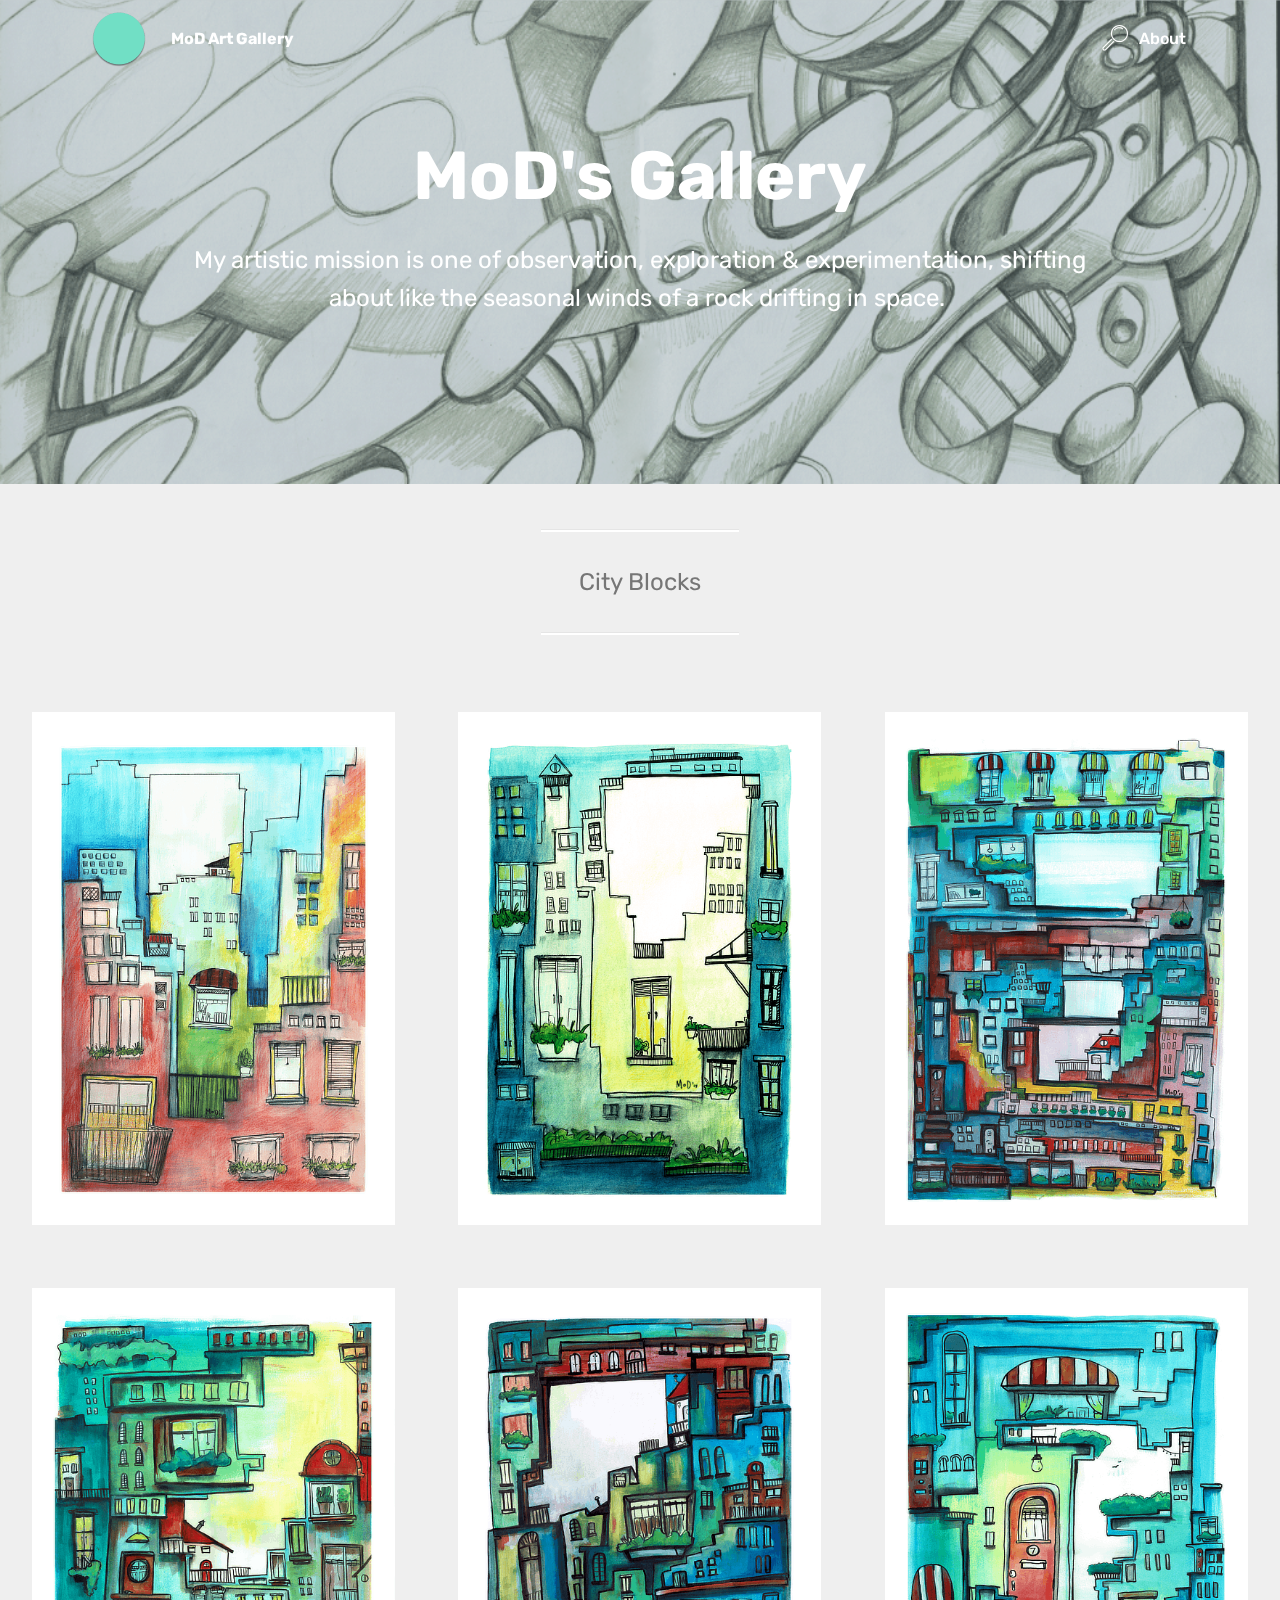
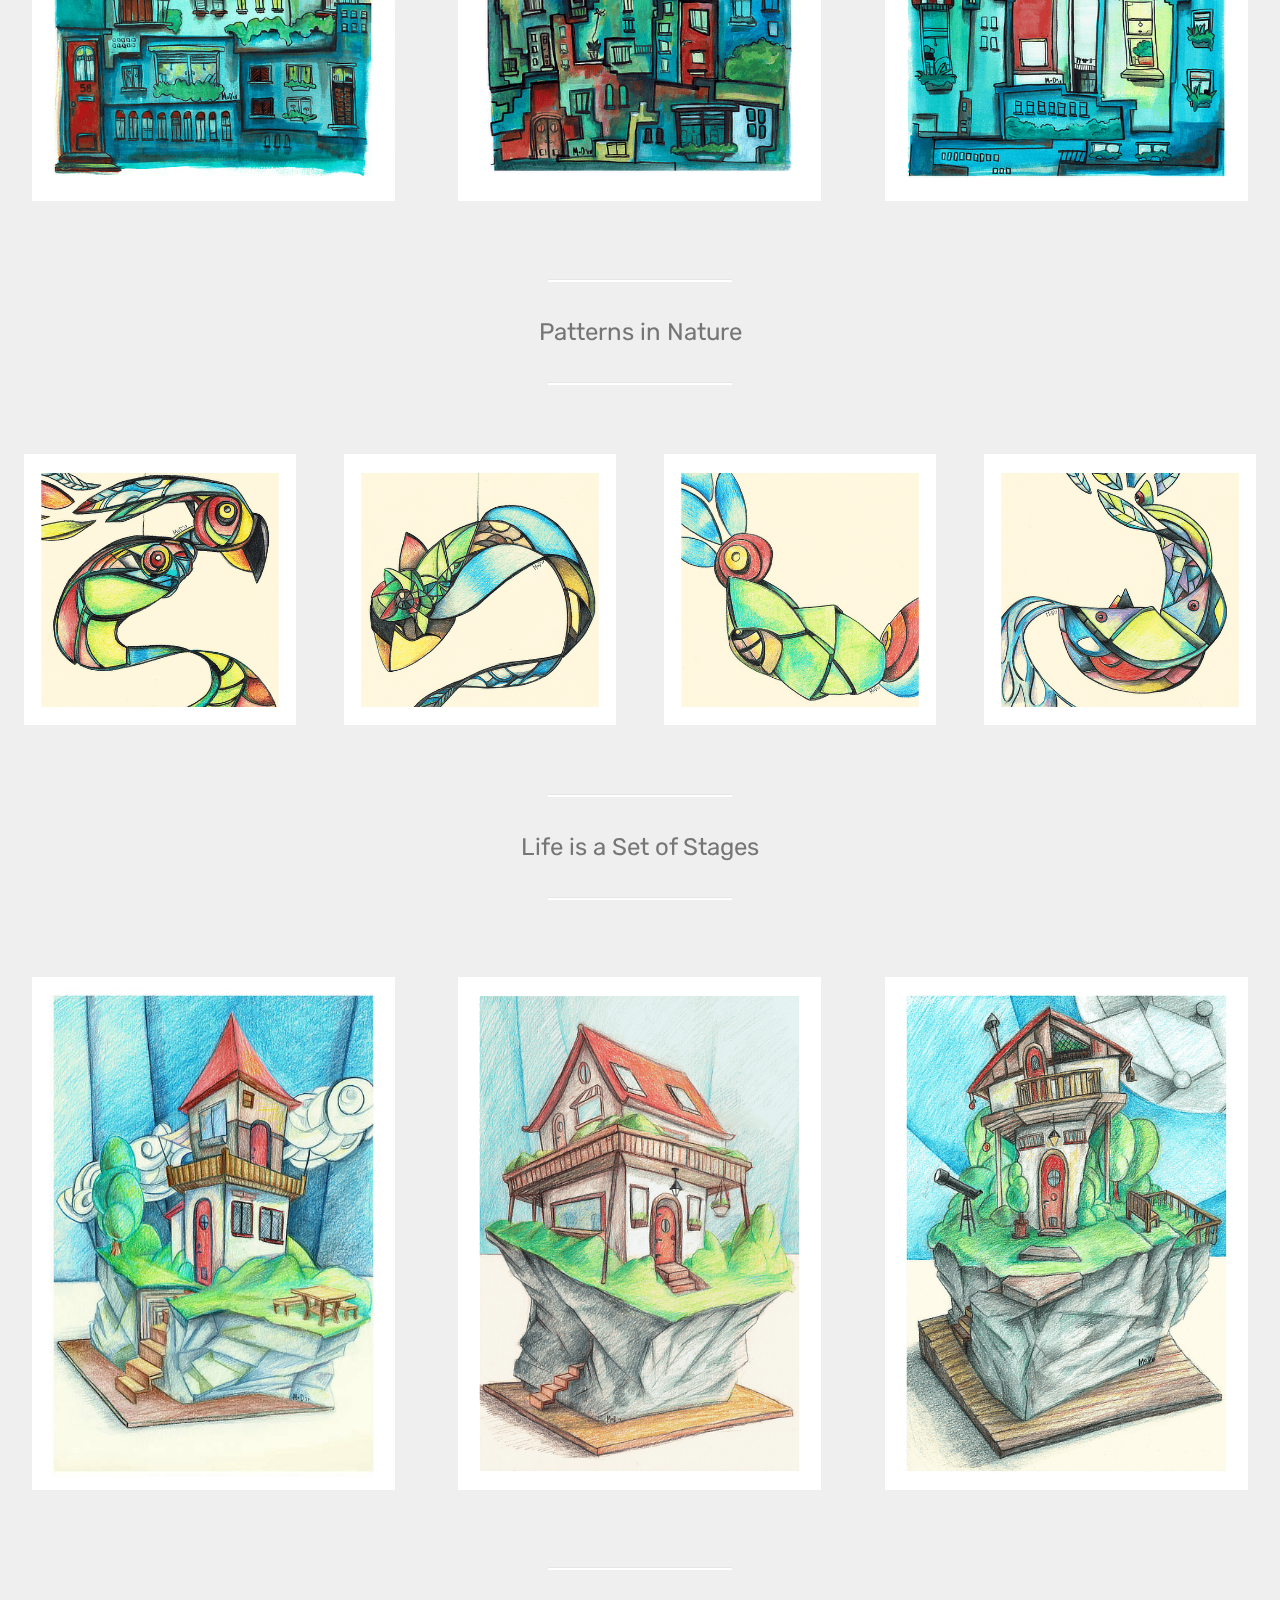
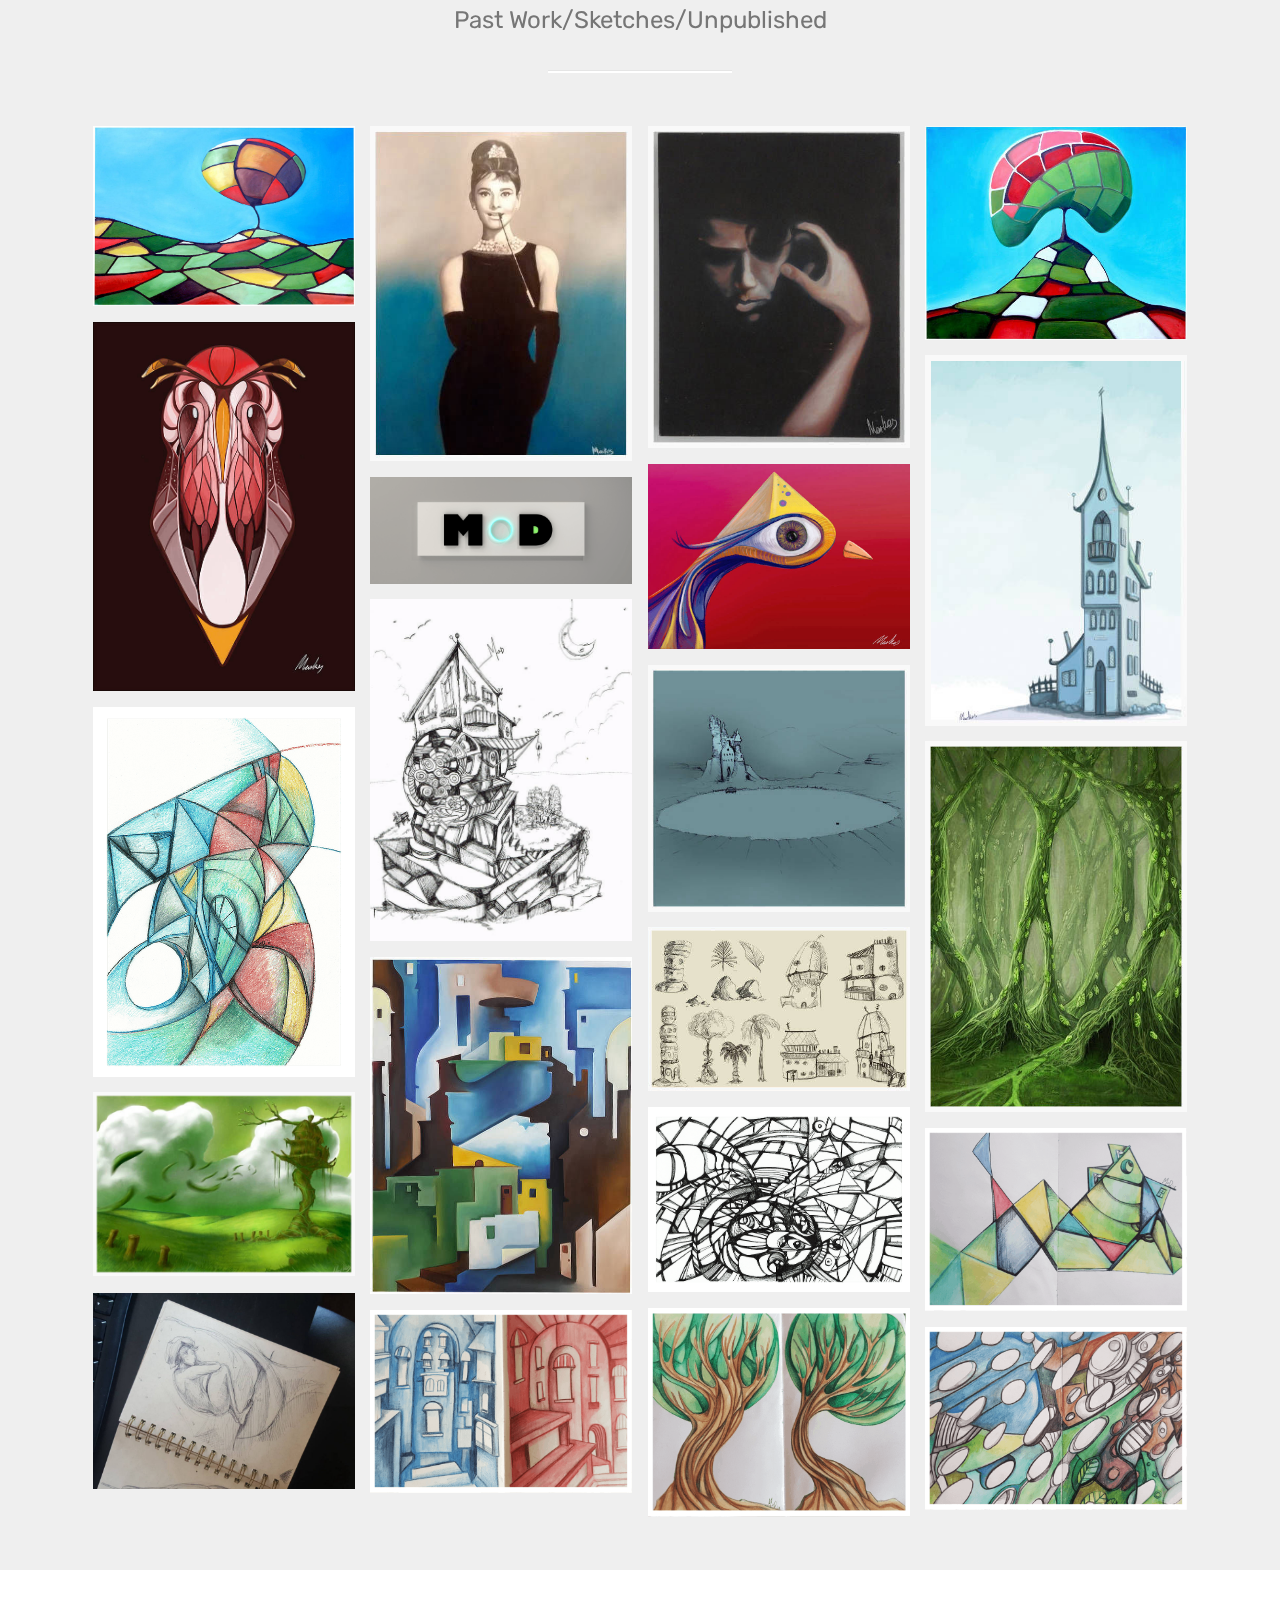
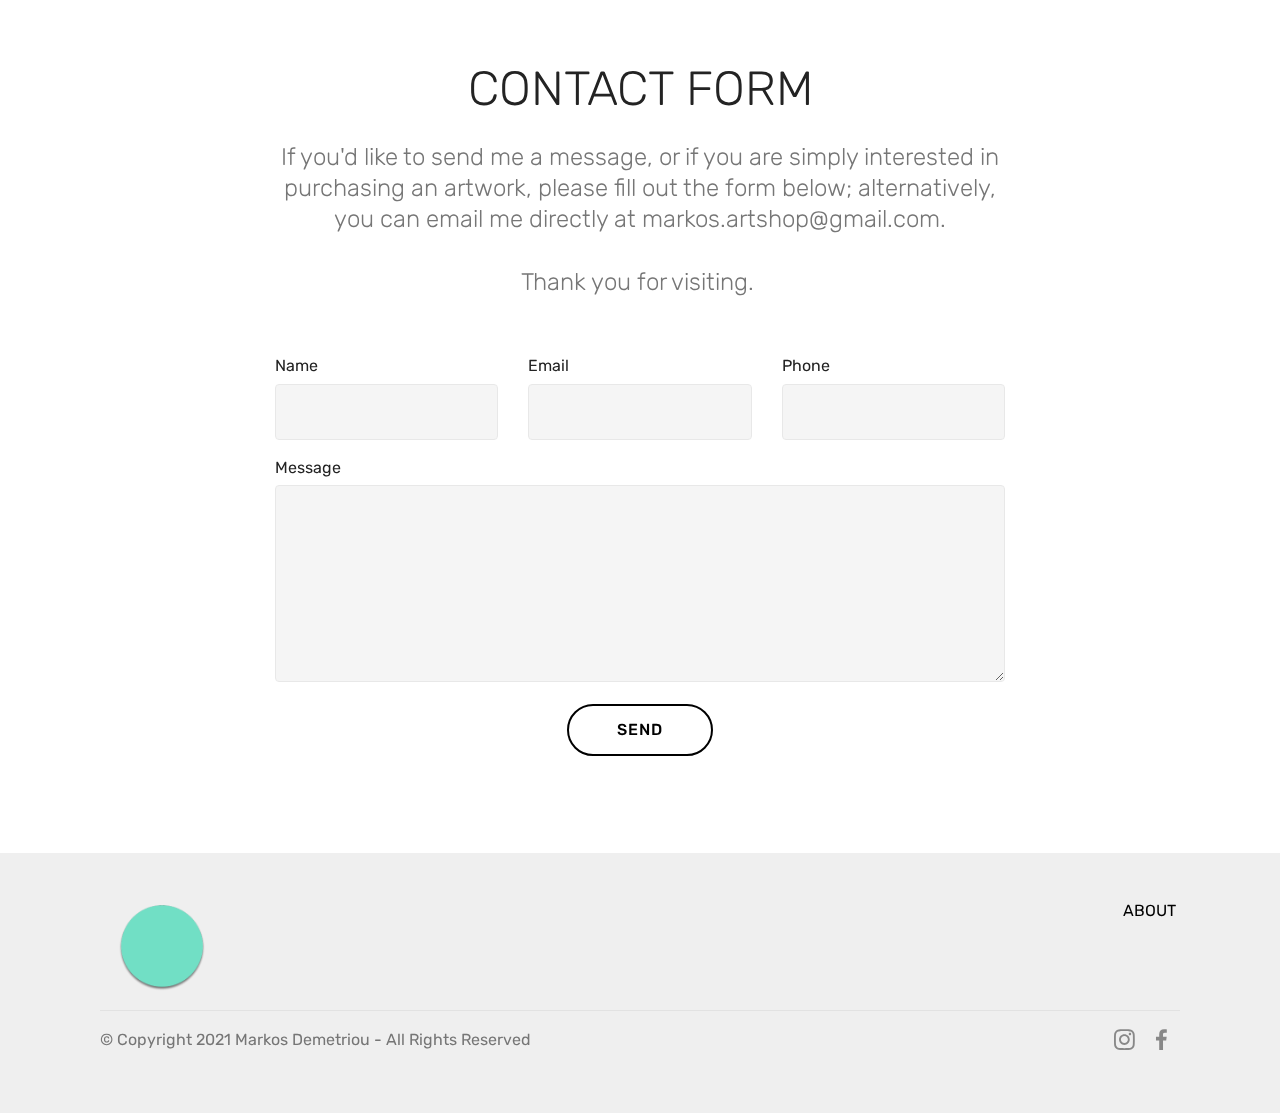
==== commit 89928458: "new files" ====
--- a/index.html
+++ b/index.html
@@ -62,7 +62,7 @@
     </nav>
 </section>
 
-<section class="engine"><a href="https://mobirise.info/i">free site creation software</a></section><section class="header1 cid-riar9zI0Ht mbr-parallax-background" id="header1-k">
+<section class="engine"><a href="https://mobirise.info/z">best free website templates</a></section><section class="header1 cid-riar9zI0Ht mbr-parallax-background" id="header1-k">
 
     
 
@@ -197,7 +197,7 @@
             <div class="media-container-column col-lg-8" data-form-type="formoid">
                     <div data-form-alert="" hidden="">Thanks for filling out the form!</div>
             
-                    <form class="mbr-form" action="https://mobirise.com/" method="post" data-form-title="Mobirise Form"><input type="hidden" name="email" data-form-email="true" value="UnUsXU8b4CQmb0ukvHbB7d8o+T+DRtOm/+OVbV65AeKYo1cIPY29CdDp9Q5C56Rgywplk/119FTiehtVW+gwEFzBuC7ANzpeY439j51sR4LuLwCmGvvCiSJSsvqOvehP">
+                    <form class="mbr-form" action="https://mobirise.com/" method="post" data-form-title="Mobirise Form"><input type="hidden" name="email" data-form-email="true" value="SBdJIm9BfEIRy4ge+EyA9iy7Euqqq4ApJO6FP26rwuiQYA292YnsbIXJ+oV/irgK6YoMxn25Nkya8u2ObZR34BofTAGRl9r6bvZUyEed7/TgtWz7X/bLZ3F+/u31rxWx">
                         <div class="row row-sm-offset">
                             <div class="col-md-4 multi-horizontal" data-for="name">
                                 <div class="form-group">
@@ -259,7 +259,7 @@
             <div class="media-container-row mbr-white">
                 <div class="col-md-6 copyright">
                     <p class="mbr-text mbr-fonts-style display-7">
-                        © Copyright 2019 Markos Demetriou - All Rights Reserved
+                        © Copyright 2021 Markos Demetriou - All Rights Reserved
                     </p>
                 </div>
                 <div class="col-md-6">
